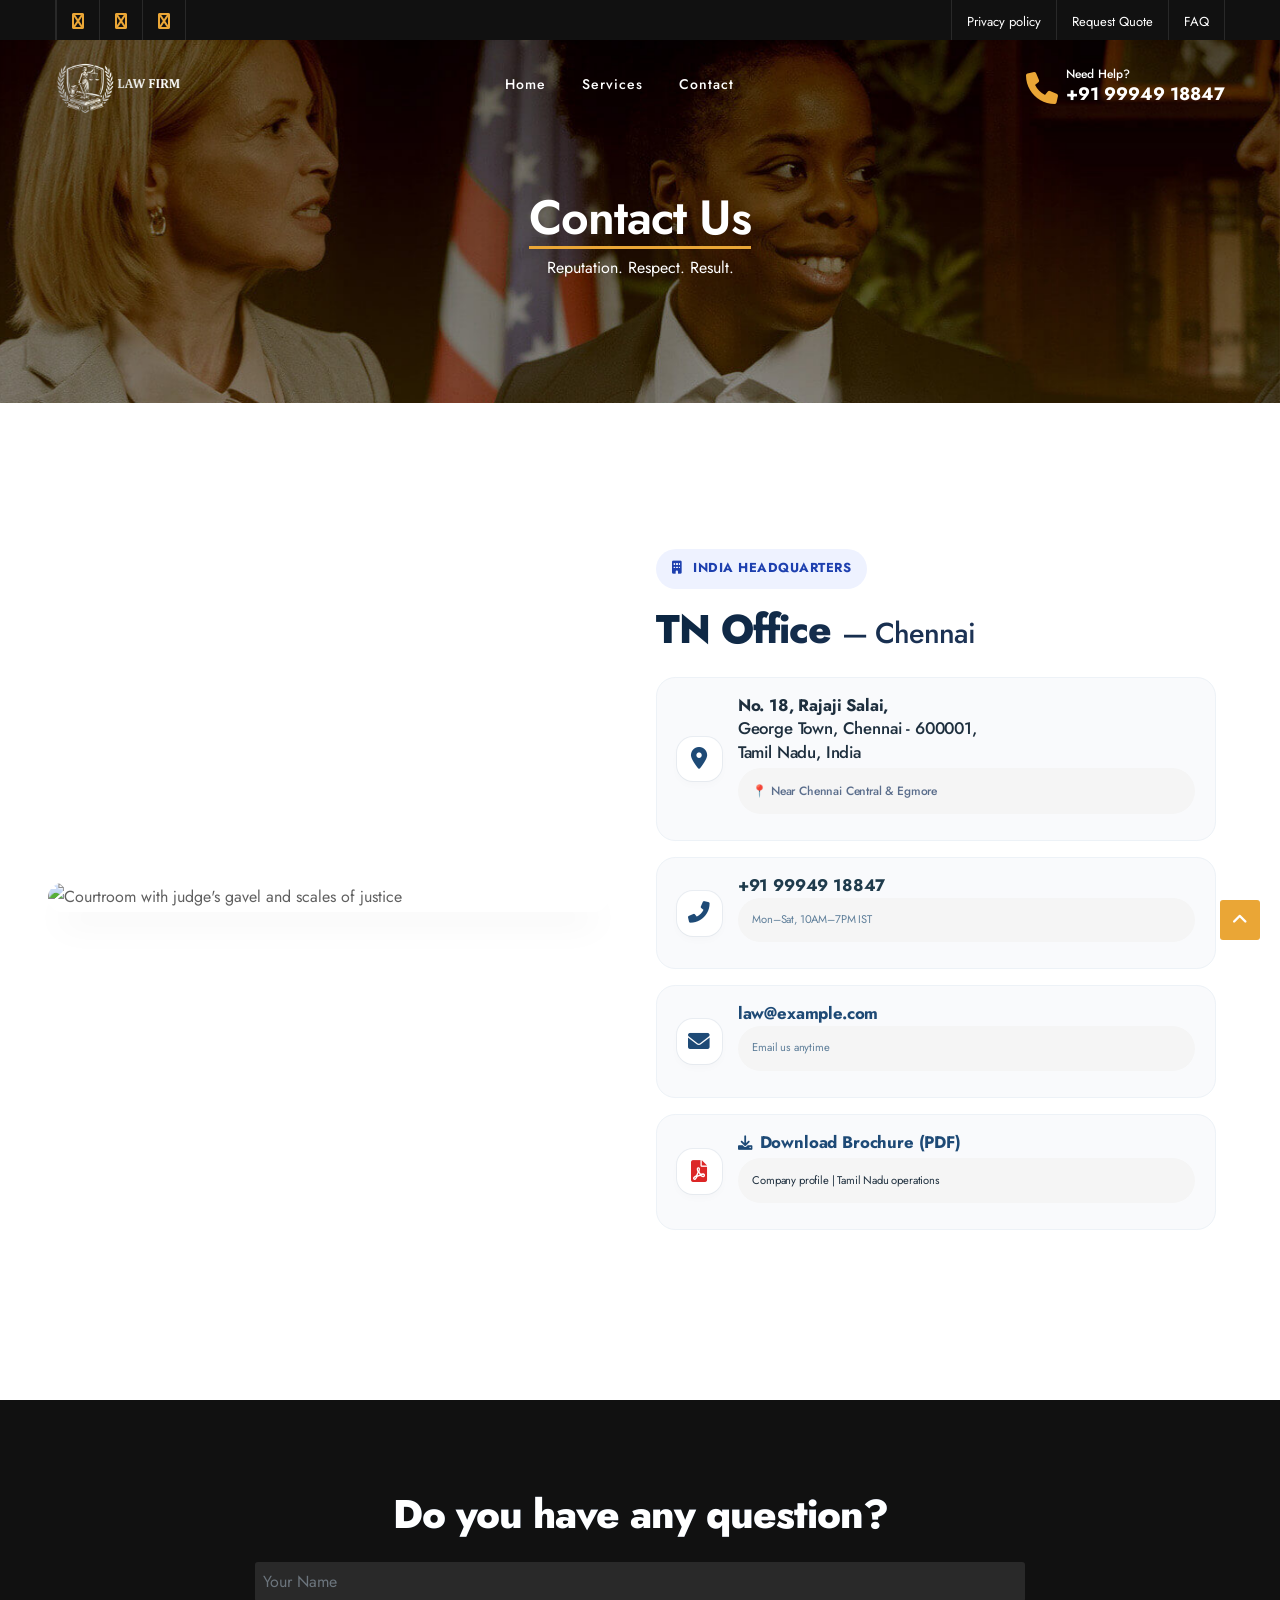
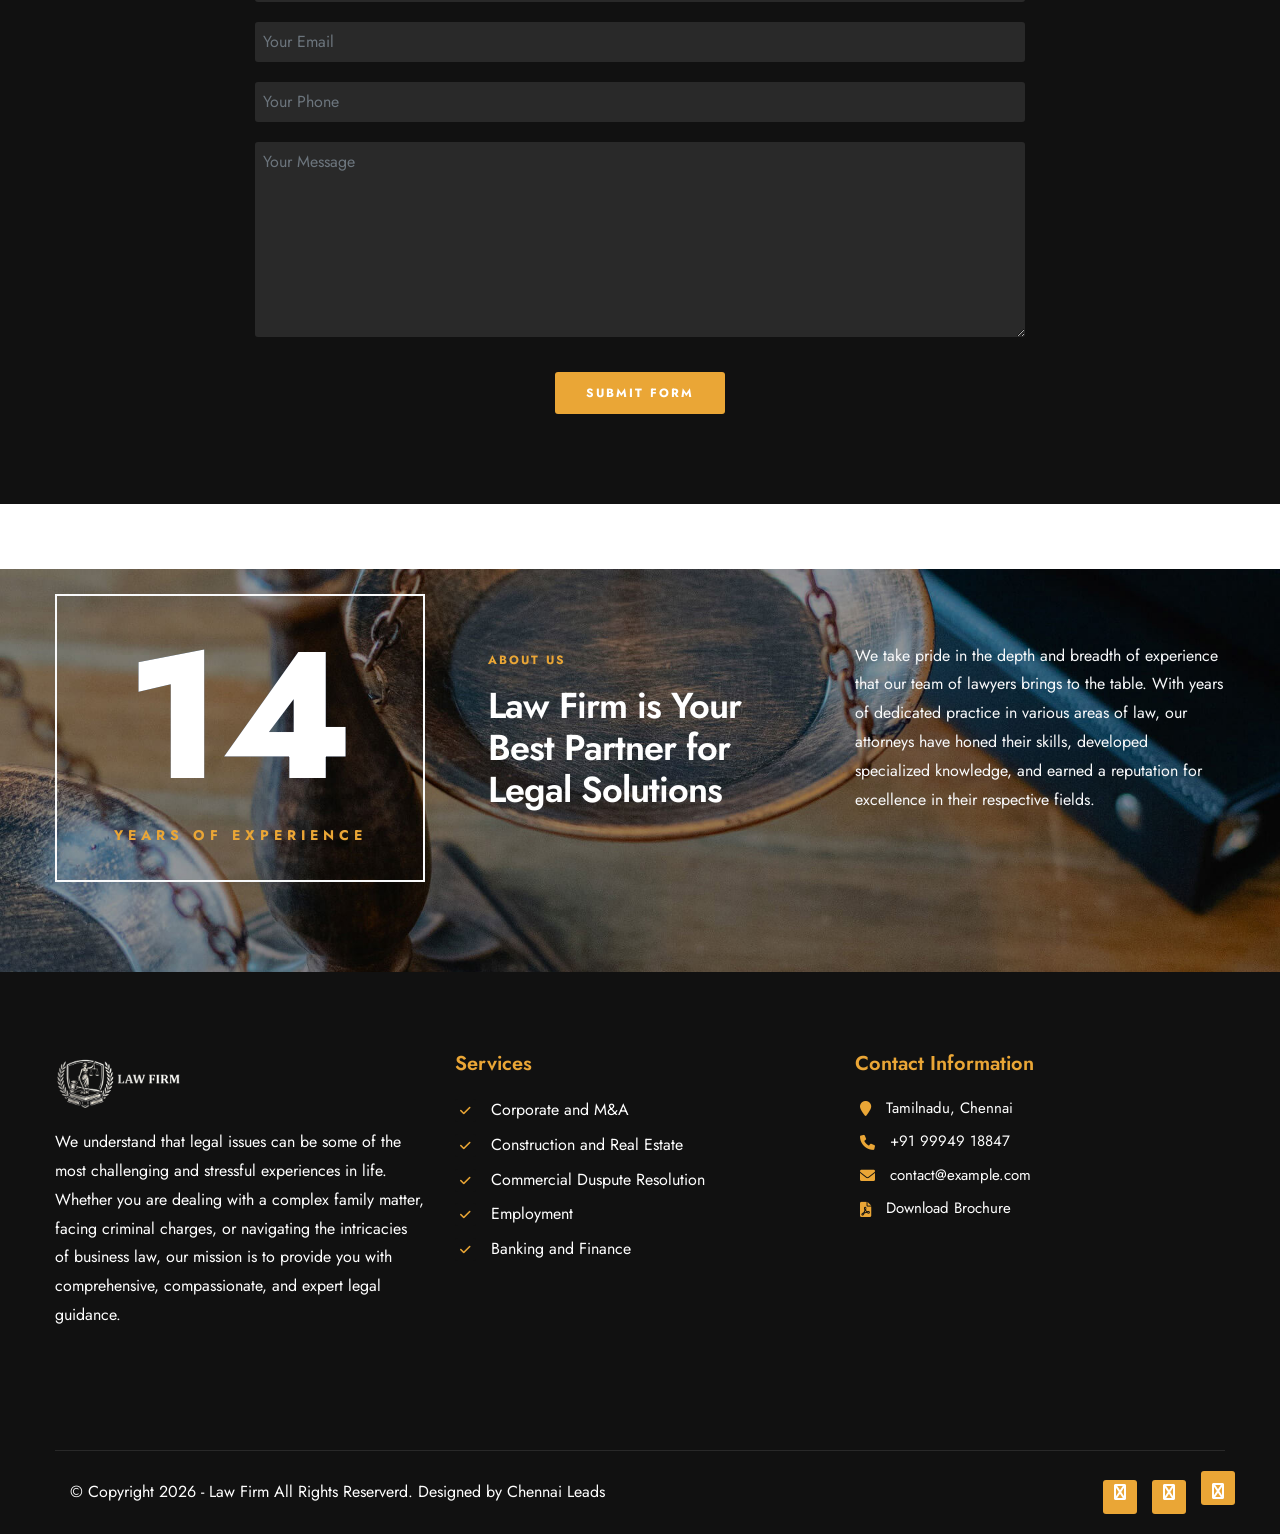
==== contact.html @ f9282f13 "first commit" ====
<!doctype html>
<html lang="en">


<!-- Mirrored from www.madebydesignesia.com/themes/Law Firm/contact.html by HTTrack Website Copier/3.x [XR&CO'2014], Tue, 31 Mar 2026 12:18:28 GMT -->
<head>
    <meta charset="utf-8">
    <title>Law Firm - Lawyer and Attorney Website Template</title>
    <link rel="icon" href="images/icon.png" type="image/gif" sizes="16x16">
    <meta content="width=device-width, initial-scale=1.0" name="viewport" />
    <meta content="Law Firm - Lawyer and Attorney Website Template" name="description">
    <meta content="" name="keywords">
    <meta content="" name="author">
    
    <!-- CSS Files
    ================================================== -->
    <link id="bootstrap" href="css/bootstrap.min.css" rel="stylesheet" type="text/css" />
    <link id="bootstrap-grid" href="css/bootstrap-grid.min.css" rel="stylesheet" type="text/css" />
    <link id="bootstrap-reboot" href="css/bootstrap-reboot.min.css" rel="stylesheet" type="text/css" />
    <link href="css/animate.css" rel="stylesheet" type="text/css">
    <link href="css/owl.carousel.css" rel="stylesheet" type="text/css">
    <link href="css/owl.theme.css" rel="stylesheet" type="text/css">
    <link href="css/owl.transitions.css" rel="stylesheet" type="text/css">
    <link href="css/magnific-popup.css" rel="stylesheet" type="text/css">
    <link href="css/jquery.countdown.css" rel="stylesheet" type="text/css">
    <link href="css/style.css" rel="stylesheet" type="text/css">
    <!-- color scheme -->
    <link id="colors" href="css/colors/scheme-01.css" rel="stylesheet" type="text/css">
    <link href="css/coloring.css" rel="stylesheet" type="text/css">
    <link href="https://fonts.googleapis.com/css2?family=Inter:opsz,wght@14..32,300;14..32,400;14..32,500;14..32,600;14..32,700;14..32,800&display=swap" rel="stylesheet">
    <!-- Font Awesome 6 (Free Icons) -->
    <link rel="stylesheet" href="https://cdnjs.cloudflare.com/ajax/libs/font-awesome/6.0.0-beta3/css/all.min.css">
    <style>   <style>
        .custom-container {
            max-width: 1280px;
            width: 100%;
            margin: 0 auto;
            background: #ffffff;
            border-radius: 2rem;
            box-shadow: 0 25px 45px -12px rgba(0, 0, 0, 0.2), 0 4px 12px rgba(0, 0, 0, 0.05);
            overflow: hidden;
            transition: transform 0.2s ease;
        }

        /* inner row: flex with gap, no Bootstrap dependency */
        .custom-row {
            display: flex;
            flex-wrap: wrap;
            align-items: center;
            gap: 2rem;
        }

        .image-col {
            flex: 1;
            min-width: 260px;
            padding: 1rem 0 1rem 1rem;
        }

        .content-col {
            flex: 1;
            min-width: 280px;
            padding: 2rem 2rem 2rem 1rem;
        }

        /* image styling */
        .office-img {
            width: 100%;
            height: auto;
            border-radius: 1.5rem;
            object-fit: cover;
            display: block;
            box-shadow: 0 20px 35px -12px rgba(0, 0, 0, 0.15);
            transition: transform 0.4s cubic-bezier(0.2, 0.9, 0.4, 1.1), box-shadow 0.3s;
        }

        .office-img:hover {
            transform: scale(1.01);
            box-shadow: 0 25px 40px -14px rgba(0, 0, 0, 0.2);
        }

        /* typography - IMPROVED font sizes and weights */
        .section-badge {
            display: inline-block;
            background: #eef2ff;
            color: #1e40af;
            font-size: 0.8125rem;  /* 13px - slightly larger */
            font-weight: 700;       /* bolder for emphasis */
            letter-spacing: 0.04em;  /* tighter but readable */
            padding: 0.35rem 1rem;
            border-radius: 40px;
            margin-bottom: 1rem;
            text-transform: uppercase;
        }

        h3 {
            font-size: 2.5rem;      /* increased from 2.2rem for stronger presence */
            font-weight: 800;       /* extra bold for main heading */
            letter-spacing: -0.025em;
            background: linear-gradient(135deg, #0a2540, #2c3e66);
            background-clip: text;
            -webkit-background-clip: text;
            color: transparent;
            margin-bottom: 1.5rem;
            line-height: 1.2;
        }

        /* address styling modern - improved typography */
        .address-modern {
            display: flex;
            flex-direction: column;
            gap: 1rem;
            margin-top: 0.5rem;
        }

        .contact-item {
            display: flex;
            align-items: center;
            gap: 1rem;
            background: #f9fafc;
            padding: 1rem 1.25rem;   /* slightly more padding for breathing */
            border-radius: 1.2rem;
            transition: all 0.25s ease;
            border: 1px solid #edf2f7;
        }

        .contact-item:hover {
            background: #ffffff;
            border-color: #cfdfed;
            transform: translateX(4px);
            box-shadow: 0 8px 18px rgba(0, 0, 0, 0.03);
        }

        .icon-wrapper {
            width: 2.8rem;           /* slightly larger for better icon presence */
            height: 2.8rem;
            background: #ffffff;
            border-radius: 1rem;
            display: inline-flex;
            align-items: center;
            justify-content: center;
            box-shadow: 0 4px 8px rgba(0, 0, 0, 0.02), 0 0 0 1px #e9edf2;
            color: #1e4a76;
            font-size: 1.35rem;      /* increased icon size */
            transition: color 0.2s;
        }

        .contact-item:hover .icon-wrapper {
            color: #0f3b5c;
            background: #f0f6ff;
            box-shadow: 0 4px 10px rgba(0, 80, 120, 0.08);
        }

        .contact-text {
            flex: 1;
            font-size: 1.05rem;      /* increased from 1rem for better readability */
            font-weight: 500;
            color: #1e2f3e;
            letter-spacing: -0.01em;
            line-height: 1.4;        /* improved line height for multi-line content */
        }

        /* phone/email main link styling */
        .contact-text a {
            text-decoration: none;
            color: #1e4a76;
            font-weight: 700;         /* bolder for links */
            font-size: 1.05rem;
            display: inline-flex;
            align-items: center;
            gap: 8px;
            transition: color 0.2s;
        }

        .contact-text a i {
            font-size: 0.9rem;
            transition: transform 0.2s;
        }

        .contact-text a:hover {
            color: #0c4e8c;
        }

        .contact-text a:hover i {
            transform: translateX(4px);
        }

        /* subtext styling (hours, response time) */
        .contact-text .sub-text {
            display: block;
            font-size: 0.75rem;       /* smaller but clear */
            font-weight: 400;
            color: #6c7e94;
            margin-top: 0.25rem;
            letter-spacing: normal;
        }

        /* brochure link - enhanced */
        .brochure-link {
            background: #eef2ff;
            border-radius: 40px;
            padding: 0.5rem 1.25rem;
            display: inline-flex;
            align-items: center;
            gap: 0.65rem;
            font-weight: 700;          /* bold for CTA */
            font-size: 0.9rem;
            transition: all 0.2s;
        }

        .brochure-link i {
            font-size: 1rem;
        }

        .brochure-link:hover {
            background: #e0e9ff;
            gap: 0.85rem;
        }

        /* download link text inside contact-item */
        .contact-text .download-wrapper {
            display: flex;
            flex-direction: column;
            gap: 0.2rem;
        }

        /* map marker / special tweak for PDF icon */
        .contact-text .pdf-icon {
            color: #d9534f;
        }

        /* responsive adjustments - with improved font scaling */
        @media (max-width: 780px) {
            body {
                padding: 1.2rem;
            }
            .custom-row {
                flex-direction: column;
                gap: 0.5rem;
            }
            .image-col {
                padding: 1rem 1rem 0 1rem;
            }
            .content-col {
                padding: 0 1.5rem 2rem 1.5rem;
            }
            h3 {
                font-size: 2rem;        /* slightly smaller on mobile but still prominent */
                font-weight: 800;
            }
            .section-badge {
                font-size: 0.7rem;
                padding: 0.25rem 0.85rem;
            }
            .contact-item {
                padding: 0.85rem 1rem;
            }
            .icon-wrapper {
                width: 2.4rem;
                height: 2.4rem;
                font-size: 1.2rem;
            }
            .contact-text {
                font-size: 0.95rem;
            }
            .contact-text a {
                font-size: 0.95rem;
            }
            .brochure-link {
                font-size: 0.85rem;
                padding: 0.45rem 1rem;
            }
        }

        /* additional micro interaction */
        .address-modern p {
            margin: 0;
        }

        hr {
            margin: 0.75rem 0 0.5rem;
            border: none;
            border-top: 1px solid #e2e8f0;
        }

        .extra-note {
            margin-top: 1.5rem;
            font-size: 0.85rem;
            font-weight: 500;
            color: #5f6c7a;
            display: flex;
            align-items: center;
            gap: 0.5rem;
            justify-content: flex-start;
        }
</style>
</style>
</head>

<body>
    <div id="wrapper">
        <div id="topbar" class="text-white bg-color">
            <div class="container">
                <div class="topbar-left sm-hide">
                    <span class="topbar-widget tb-social">
                        <a href="#"><i class="fa fa-facebook"></i></a>
                        <a href="#"><i class="fa fa-twitter"></i></a>
                        <a href="#"><i class="fa fa-instagram"></i></a>
                    </span>
                </div>
                <div class="topbar-right">
                    <div class="topbar-right">
                        <span class="topbar-widget"><a href="#">Privacy policy</a></span>
                        <span class="topbar-widget"><a href="#">Request Quote</a></span>
                        <span class="topbar-widget"><a href="#">FAQ</a></span>
                    </div>
                </div>
                <div class="clearfix"></div>
            </div>
        </div>
        <!-- header begin -->
       <header class ="transparent">
            <div class="container">
                <div class="row">
                    <div class="col-md-12">
                        <div class="de-flex sm-pt10">
                            <div class="de-flex-col">
                                <!-- logo begin -->
                                <div id="logo">
                                    <a href="index.html">
                                        <img alt="" class="logo" src="images/logo-light.png" style="width: 125px;" />
                                        <img alt="" class="logo-2" src="images/logo.png" style="width: 125px;" />
                                    </a>
                                </div>
                                <!-- logo close -->
                            </div>
                            <div class="de-flex-col header-col-mid">
                                <!-- mainmenu begin -->
                                <ul id="mainmenu">
                                    <li><a href="index.html">Home</a>
                                        
                                    </li>
                                   
                                    <li><a href="services.html">Services</a>
                                        
                                    </li>
                                    
                                    <li><a href="contact.html">Contact</a></li>
                                     
                                </ul>
                                <!-- mainmenu close -->
                            </div>
                            <div class="de-flex-col">
                                <div class="h-phone md-hide"><span>Need&nbsp;Help?</span><i class="fa fa-phone"></i> +91 99949 18847</div>
                                <span id="menu-btn"></span>
                            </div>
                        </div>
                    </div>
                </div>
            </div>
        </header>
        <!-- header close -->
        <!-- content begin -->
        <div class="no-bottom no-top" id="content">
            <div id="top"></div>
            <!-- section begin -->
            <section id="subheader" class="jarallax text-white">
                <img src="images/background/subheader2.jpg" class="jarallax-img" alt="">
                <div class="center-y relative text-center">
                    <div class="container">
                        <div class="row">
                            <div class="col-md-12 text-center">
                                <h1>Contact Us</h1>
                                <p>Reputation. Respect. Result.</p>
                            </div>
                            <div class="clearfix"></div>
                        </div>
                    </div>
                </div>
            </section>
            <!-- section close -->
           <section aria-label="section" class="custom-container">
    <div class="custom-container-inner" style="padding: 1.5rem 2rem 2rem 2rem;">
        <div class="custom-row">
            <!-- left column: image - Tamil Nadu / Chennai office visual -->
            <div class="image-col">
                <img 
    src="https://images.pexels.com/photos/6077326/pexels-photo-6077326.jpeg?w=800&auto=compress" 
    alt="Courtroom with judge's gavel and scales of justice" 
    class="office-img"
    onerror="this.onerror=null; this.src='https://placehold.co/800x600/4a2c2c/white?text=Court+of+Law'">       </div>

            <!-- right column: office details - Tamil Nadu, India -->
            <div class="content-col">
                <span class="section-badge"><i class="fas fa-building" style="margin-right: 6px;"></i> India Headquarters</span>
                <h3>TN Office <span style="font-size: 1.8rem; font-weight: 500;">— Chennai</span></h3>
                
                <address class="address-modern" style="font-style: normal;">
                    <!-- Location - Tamil Nadu address -->
                    <div class="contact-item">
                        <div class="icon-wrapper">
                            <i class="fas fa-map-marker-alt"></i>
                        </div>
                        <div class="contact-text">
                            <strong>No. 18, Rajaji Salai,</strong><br>
                            George Town, Chennai - 600001,<br>
                            Tamil Nadu, India
                            <span style="display: block; font-size: 0.75rem; color: #5b6e8c; margin-top: 4px;">📍 Near Chennai Central & Egmore</span>
                        </div>
                    </div>
                    
                    <!-- Phone - India format -->
                    <div class="contact-item">
                        <div class="icon-wrapper">
                            <i class="fas fa-phone-alt"></i>
                        </div>
                        <div class="contact-text">
                            <a href="tel:+919994918847" style="text-decoration: none; color: #1f3b4c;">+91 99949 18847</a>
                            <span style="display: block; font-size: 0.7rem; font-weight: 400; color: #5f7f9a;">Mon–Sat, 10AM–7PM IST</span>
                        </div>
                    </div>
                    
                    <!-- Email -->
                    <div class="contact-item">
                        <div class="icon-wrapper">
                            <i class="fas fa-envelope"></i>
                        </div>
                        <div class="contact-text">
                            <a href="mailto:chennai@example.com">law@example.com</a>
                            <span style="display: block; font-size: 0.7rem; font-weight: 400; color: #5f7f9a;">Email us anytime</span>
                        </div>
                    </div>
                    
                    <!-- Brochure Download (PDF) -->
                    <div class="contact-item">
                        <div class="icon-wrapper">
                            <i class="fas fa-file-pdf" style="color: #dc2626;"></i>
                        </div>
                        <div class="contact-text">
                            <a href="#" class="brochure-link" style="background: transparent; padding: 0; gap: 8px;">
                                <i class="fas fa-download"></i> Download Brochure (PDF)
                            </a>
                            <span style="display: block; font-size: 0.7rem; font-weight: 400; margin-top: 4px;">Company profile | Tamil Nadu operations</span>
                        </div>
                    </div>
                </address>

                <!-- extra UI detail: local cultural touch / direction hint -->
                
            </div>
        </div>
    </div>
</section>

            <section aria-label="section" class="text-light" data-bgcolor="#111111">
                <div class="container">
                    <div class="row">
                        <div class="col-lg-8 offset-lg-2 mb-sm-30 text-center">
                            <h3>Do you have any question?</h3>
                            <form name="contactForm" id="contact_form" class="form-border" method="post" action="https://www.madebydesignesia.com/themes/Law Firm/email.php">
                                <div class="field-set">
                                    <input type="text" name="name" id="name" class="form-control" placeholder="Your Name" />
                                </div>
                                <div class="field-set">
                                    <input type="text" name="email" id="email" class="form-control" placeholder="Your Email" />
                                </div>
                                <div class="field-set">
                                    <input type="text" name="phone" id="phone" class="form-control" placeholder="Your Phone" />
                                </div>
                                <div class="field-set">
                                    <textarea name="message" id="message" class="form-control" placeholder="Your Message"></textarea>
                                </div>
                                <div class="spacer-half"></div>
                                <div id="submit">
                                    <input type="submit" id="send_message" value="Submit Form" class="btn btn-custom" />
                                </div>
                                <div id="mail_success" class="success">Your message has been sent successfully.</div>
                                <div id="mail_fail" class="error">Sorry, error occured this time sending your message.</div>
                            </form>
                        </div>
                        <div class="col-lg-4">
                        </div>
                    </div>
                </div>
            </section>
            <section class="jarallax text-light">
                <img src="images/background/2.jpg" class="jarallax-img" alt="">
                <div class="container">
                    <div class="row align-items-center">
                        <div class="col-lg-4 col-md-12 wow fadeInRight" data-wow-delay=".2s">
                            <div class="de_count ultra-big s2 border-light text-center">
                                <h3 class="timer" data-to="20" data-speed="1000">20</h3>
                                <span class="id-color">Years of Experience</span>
                            </div>
                        </div>
                        <div class="col-lg-4 p-lg-5  mb-sm-30 wow fadeInRight" data-wow-delay=".4s">
                            <span class="p-title">About Us</span><br>
                            <h2>Law Firm is Your Best Partner for Legal Solutions</h2>
                        </div>
                        <div class="col-lg-4 wow fadeInRight" data-wow-delay=".6s">
                            <p>
                                We take pride in the depth and breadth of experience that our team of lawyers brings to the table. With years of dedicated practice in various areas of law, our attorneys have honed their skills, developed specialized knowledge, and earned a reputation for excellence in their respective fields.
                            </p>
                        </div>
                    </div>
                </div>
            </section>
        </div>
        <!-- content close -->
        <a href="#" id="back-to-top"></a>
        <!-- footer begin -->
        <footer>
            <div class="container">
                <div class="row">
                    <div class="col-lg-4">
                        <div class="widget">
                            <a href="index.html"><img alt="" class="img-fluid mb20" src="images/logo-light.png" style="width: 125px;"></a>
                            <p>We understand that legal issues can be some of the most challenging and stressful experiences in life. Whether you are dealing with a complex family matter, facing criminal charges, or navigating the intricacies of business law, our mission is to provide you with comprehensive, compassionate, and expert legal guidance. </p>
                        </div>
                    </div>
                    <div class="col-md-4">
                        <h4 class="id-color mb20">Services</h4>
                        <ul class="ul-style-2">
                            <li>Corporate and M&A</li>
                            <li>Construction and Real Estate</li>
                            <li>Commercial Duspute Resolution</li>
                            <li>Employment</li>
                            <li>Banking and Finance</li>
                        </ul>
                    </div>
                    <div class="col-lg-4">
                        <h4 class="id-color">Contact Information</h4>
                        <address class="s1">
                                <span><i class="id-color fa fa-map-marker fa-lg"></i>Tamilnadu, Chennai</span>
                                <span><i class="id-color fa fa-phone fa-lg"></i>+91 99949 18847</span>
                                <span><i class="id-color fa fa-envelope-o fa-lg"></i><a href="mailto:contact@example.com">contact@example.com</a></span>
                                <span><i class="id-color fa fa-file-pdf-o fa-lg"></i><a href="#">Download Brochure</a></span>
                            </address>
                       
                </div>
            </div>
            <div class="subfooter">
                <div class="container">
                    <div class="row g-4 align-items-center">
                        <div class="col-lg-6">
                            &copy; Copyright 2026 - Law Firm All Rights Reserverd. Designed by Chennai Leads
                        </div>
                        <div class="col-lg-6 text-lg-end">
                            <div class="social-icons">
                                <a href="#"><i class="fa fa-facebook fa-lg"></i></a>
                                <a href="#"><i class="fa fa-twitter fa-lg"></i></a>  
                                <a href="#"><i class="fa fa-instagram"></i></a>                            
                             </div>
                        </div>
                    </div>
                </div>
            </div>
        </footer>
        <!-- footer close -->
        <!-- <div id="preloader">
            <div class="spinner">
                <div class="bounce1"></div>
                <div class="bounce2"></div>
                <div class="bounce3"></div>
            </div>
        </div>
    </div> -->
    <!-- <div id="selector">
        <div id="demo-rtl" class="sc-opt">
            <div class="sc-icon">RTL</div><span class="sc-val">Click to Enable</span>
        </div>
        <div class="sc-opt sc-mt">
            <div class="sc-icon"><i class="fa fa-eyedropper"></i></div>
            <span class="opt tc1" data-color="scheme-01"></span>
            <span class="opt tc2" data-color="scheme-02"></span>
            <span class="opt tc3" data-color="scheme-03"></span>
            <span class="opt tc4" data-color="scheme-04"></span>
            <span class="opt tc5" data-color="scheme-05"></span>
            <span class="opt tc6" data-color="scheme-06"></span>
            <span class="opt tc7" data-color="scheme-07"></span>
        </div>
    </div>
    <div id="purchase-now">
        <a href="https://themeforest.net/cart/add_items?ref=designesia&amp;item_ids=29485331"><span>$</span>25</a>
        <div class="pn-hover">Buy Now</div>
    </div> -->
    <!-- Javascript Files
    ================================================== -->
    <script src="js/jquery.min.js"></script>
    <script src="js/bootstrap.min.js"></script>
    <script src="js/wow.min.js"></script>
    <script src="js/jquery.isotope.min.js"></script>
    <script src="js/easing.js"></script>
    <script src="js/lenis.js"></script>
    <script src="js/owl.carousel.js"></script>
    <script src="js/validation.js"></script>
    <script src="js/jquery.magnific-popup.min.js"></script>
    <script src="js/enquire.min.js"></script>
    <script src="js/jquery.stellar.min.js"></script>
    <script src="js/jquery.plugin.js"></script>
    <script src="js/typed.js"></script>
    <script src="js/jarallax.js"></script>
    <script src="js/jquery.countTo.js"></script>
    <script src="js/jquery.countdown.js"></script>
    <script src="js/designesia.js"></script>
</body>


<!-- Mirrored from www.madebydesignesia.com/themes/Law Firm/contact.html by HTTrack Website Copier/3.x [XR&CO'2014], Tue, 31 Mar 2026 12:18:29 GMT -->
</html>
---- css/style.css ----
/* ================================================== */


/* Law Firm
/* created by designesia

* body
* header
    * subheader
* navigation
* content
* section
* footer
* sidebar
* blog
* products
* contact
* coming soon page
* elements
    * address
    * border
    * box icon
    * breadcrumb
    * button and link
    * columns
    * counter
    * divider
    * dropcap
    * heading
    * icon font
    * list
    * map
    * package
    * page heading
    * pagination
    * pricing
    * preloader
    * progress bar
    * social icons
    * spacer
    * tabs
    * team
    * testimonial
* plugin
* media query
*/

@charset "utf-8";

/* ================================================== */


/* import custom fonts */


/* ================================================== */

@import url(https://fonts.googleapis.com/css?family=Jost:400,200,300,500,600,700,800);
@import url('https://fonts.googleapis.com/css2?family=Libre+Baskerville:ital,wght@0,400;0,700;1,400&amp;display=swap');

/* ================================================== */


/* import fonts icon */


/* ================================================== */

@import url("../fonts/font-awesome/css/font-awesome.css");
@import url("../fonts/icofont/icofont.min.css");

/* ================================================== */


/* CSS variables */


/* ================================================== */

* {
    --title-font: "Jost";
    --title-font-color: #111111;
    --body-font: "Jost", Arial;
    --body-font-size: 16px;
    --header-s2-top: 30px;
    --bg-dark-1: #111111;
    --bg-dark-1-rgb: 17, 17, 17;
    --white: #ffffff;
    --white-rgb: 255, 255, 255;
}

/* ================================================== */


/* body */


/* ================================================== */

html {
    overflow-x: hidden;
    padding: 0;
    margin: 0;
    background: #fff;
}

body {
    font-family: var(--body-font);
    font-size: var(--body-font-size);
    font-weight: 400;
    color: #606060;
    line-height: 1.8em;
    padding: 0;
    display: none;
}

body.boxed {
    margin: 30px;
    overflow: hidden;
    border: solid 1px #eee;
}

body .owl-stage .owl-item {
    display: inline-block;
}

#wrapper {
    overflow: hidden;
}

.de-navbar-left #wrapper {
    overflow: visible;
}

a,
a:hover {
    text-decoration: none;
}

a.a-underline {
    display: inline-block;
    position: relative;
    overflow: hidden;
}

a.a-underline span {
    display: block;
    position: relative;
    left: 0;
    bottom: 0;
    border-bottom: solid 1px #333;
    width: 0;
}

a.a-underline:hover span {
    width: 100%;
}

/* ================================================== */


/*  header  */


/* ================================================== */

header {
    width: 100%;
    position: absolute;
    left: 0;
    z-index: 1001;
    background: rgba(0, 0, 0, .5);
    margin: 0;
    height: 90px;
    /*border-bottom:solid 1px rgba(255,255,255,0);*/
}

header.smaller.has-topbar {
    height: 105px;
}

header.header-s1 {
    /*border-bottom:solid 1px rgba(255,255,255,.2);*/
    top: 0;
}

header .info {
    display: none;
    color: #fff;
    padding: 10px 0 10px 0;
    width: 100%;
    z-index: 100;
    background: #242424;
}

header .info .col {
    display: inline-block;
    font-size: 12px;
}

header .info .col {
    padding-right: 30px;
}

header .info .col:last-child {
    padding-right: 0px;
}

header .info i {
    font-size: 14px;
    margin-right: 15px;
}

header .info .social.col {
    border: none;
}

header .info .social i {
    color: #fff;
    font-size: 14px;
    display: inline-block;
    float: none;
    padding: 0 10px 0 10px;
    margin: 0;
}

header .info strong {
    font-size: 12px;
}

header.header-bg {
    background: rgba(0, 0, 0, 0.5);
}

header.transparent {
    background: none;
}

body:not(.side-layout) header:not(.smaller):not(.header-mobile).header-light.transparent {
    background: rgba(255, 255, 255, 0.0);
}

header.autoshow {
    top: -120px;
    height: 70px !important;
}

header.autoshow.scrollOn,
header.autoshow.scrollOff {
    -o-transition: .5s;
    -ms-transition: .5s;
    -moz-transition: .5s;
    -webkit-transition: .5s;
    transition: .5s;
    outline: none;
}

header.autoshow.scrollOn {
    top: 0;
}

header.autoshow.scrollOff {
    top: -120px;
}

header div#logo {
    font-family: "Oswald", sans-serif;
    color: white;
    -webkit-transition: all 0.3s;
    -moz-transition: all 0.3s;
    -ms-transition: all 0.3s;
    -o-transition: all 0.3s;
    transition: all 0.3s;
}

header .logo-2 {
    display: none;
}

header .logo-scroll {
    display: none;
}

header .logo,
header .logo-2 {
    font-family: "Jost";
    color: #fff;
    font-size: 40px;
    font-weight: 300;
}

header .logo-2 {
    color: #333;
}

header.header-full nav {
    float: left;
}

header nav a {
    -webkit-transition: all 0.3s;
    -moz-transition: all 0.3s;
    -ms-transition: all 0.3s;
    -o-transition: all 0.3s;
    transition: all 0.3s;
}

header nav a:hover {
    color: #555;
}

header.smaller #mainmenu ul ul {
    top: 0px;
}

header.smaller {
    background: rgba(17, 17, 17, 1);
    position: fixed;
    top: 0px;
    padding: 0;
    -webkit-box-shadow: 0 4px 6px 0 rgba(10, 10, 10, 0.05);
    -moz-box-shadow: 0 4px 6px 0 rgba(10, 10, 10, 0.05);
    box-shadow: 0 4px 6px 0 rgba(10, 10, 10, 0.05);
    border: 0;
}

header.smaller .btn-rsvp {
    height: 100px;
    padding-top: 55px;
}

.boxed header.smaller {
    margin-top: 0px;
}

header.smaller div#logo,
header.s2 div#logo {}

header.smaller.scroll-light {
    background: #ffffff;
    /*border-bottom:solid 1px #eeeeee;*/
}

header.header-light .h-phone,
header.smaller.scroll-light .h-phone {
    color: #111111;
}

header:not(.header-light).smaller.scroll-light div#logo .logo {
    display: none;
}

header.smaller.scroll-light div#logo .logo-2 {
    display: inline-block;
}

header.smaller.scroll-light div#logo .logo-scroll {
    display: inline-block;
}

header.smaller.header-light div#logo .logo {
    display: none;
}

header.smaller.scroll-light .social-icons i {
    color: #333;
}

header.smaller.scroll-light #mainmenu a {
    color: #111111;
}

header.smaller.scroll-light #mainmenu li li a:hover {
    color: #ffffff;
}

.logo-smaller div#logo {
    width: 150px;
    height: 30px;
    line-height: 65px;
    font-size: 30px;
}

.logo-smaller div#logo img {
    font-size: 30px;
}

.logo-smaller div#logo .logo-1 {
    display: none;
}

.logo-smaller div#logo .logo-2 {
    display: inline-block;
}

.logo-small {
    margin-bottom: 20px;
}

header.de_header_2 {
    height: 125px;
}

header.de_header_2.smaller {
    height: 70px;
}

header.de_header_2.smaller .info {
    position: absolute;
    opacity: 0;
    z-index: -1;
}

header.header-full {
    padding-left: 40px;
    padding-right: 40px;
}

header .header-row {
    text-align: center;
}

header .header-col {
    position: relative;
    height: 100%;
}

/* left col header */
header .header-col.left {
    float: left;
    padding: 0 30px 0 0;
    /* border-right:solid 1px rgba(255,255,255,.2); */
}

/* middle col header */
header .header-col.mid {
    float: right;
}

header .header-col.mid .social-icons {
    float: right;
    /* border-left:solid 1px rgba(255,255,255,.2); */
    padding: 0 30px 0 30px;
}

.header-col-right {
    text-align: right;
}


.de-navbar-left {
    background: #151618;
}

.de-navbar-left #logo {
    padding: 40px;
    text-align: center;
    width: 100%;
}

.de-navbar-left header {
    position: relative;
    display: block;
    width: 100%;
    height: 100%;
    left: 0;
    background: none;
    padding: 30px;
    padding-right: 20px;
}

.de-navbar-left header #mainmenu {
    float: none;
    margin: 0;
    padding: 0;
}

.de-navbar-left header #mainmenu>li {
    display: block;
    margin: 0;
    float: none;
    text-align: center;
    font-family: "Jost";
    letter-spacing: 5px;
    font-size: 14px;
    padding: 0;
    padding-top: 10px;
    padding-bottom: 10px;
    border-bottom: solid 1px rgba(255, 255, 255, .1);
}

.de_light.de-navbar-left header #mainmenu>li {
    border-bottom: solid 1px rgba(0, 0, 0, .05);
}

.de-navbar-left header #mainmenu>li>a {
    padding: 0;
    opacity: .5;
}

.de_light.de-navbar-left header #mainmenu>li>a {
    color: #222;
}

.de-navbar-left header #mainmenu>li a:hover {
    opacity: 1;
}

.de-navbar-left header #mainmenu>li>a:after {
    content: none;
}

.de-navbar-left header nav {
    float: none;
}

/* subheader */

#subheader {
    text-align: center;
    overflow: hidden;
    padding: 100px 0 100px 0;
}

#subheader h1 {
    display: inline-block;
    margin-top: 50px;
    margin-bottom: 5px;
    border-bottom: solid 3px #ffffff;
}

#subheader.dark {
    background-color: #1A1C26;
}

#subheader.dark h1 {
    color: #fff;
}

.de-navbar-left #subheader {
    padding-bottom: 120px;
}

#subheader .crumb {
    font-size: 14px;
    letter-spacing: 3px;
}

#subheader.text-light .crumb {
    color: #fff;
}

#subheader .small-border-deco {
    display: block;
    margin: 0 auto;
    margin-top: 20px;
    width: 100%;
    height: 1px;
    background: rgba(255, 255, 255, .1);
}

#subheader .small-border-deco span {
    display: block;
    margin: 0 auto;
    height: 2px;
    width: 100px;
}

#subheader.dark h2,
#subheader.dark h4 {
    color: #fff;
}

#subheader.dark h2 {
    font-size: 48px;
}

#subheader.s2 {
    background: #f8f8f8;
    text-align: left;
    padding: 120px 0 60px;
    border: solid 1px #eee;
    border-left: none;
    border-right: none;
}

#subheader.s2 h1,
#subheader.s2 .crumb {
    margin: 0;
    padding: 0;
}

#subheader.s2 .crumb {
    float: right;
    margin-top: 15px;
}

.de-navbar-left.de_light #subheader h1 {
    color: #222;
}

/* ================================================== */


/* navigation */


/* ================================================== */

#mainmenu {
    font-family: "Jost";
    font-size: 14px;
    margin: 0 auto;
    float: none;
}

#mainmenu ul {
    margin: 0px 0px;
    padding: 0px;
    height: 30px;
    border-radius: 3px;
    -moz-border-radius: 3px;
    -webkit-border-radius: 3px;
    background: #ffffff;
    -webkit-box-shadow: 2px 2px 30px 0px rgba(20, 20, 20, 0.1);
    -moz-box-shadow: 2px 2px 30px 0px rgba(20, 20, 20, 0.1);
    box-shadow: 2px 2px 30px 0px rgba(20, 20, 20, 0.1);
}

#mainmenu li {
    margin: 0px 0px;
    padding: 0px 0px;
    float: left;
    display: inline;
    list-style: none;
    position: relative;
}

#mainmenu>li {
    letter-spacing: 1px;
    font-weight: 500;
}

#mainmenu>li.menu-item-has-children>a {
        position: relative;
        padding-right: 15px;
}

#mainmenu>li.menu-item-has-children>a:after {
    content: "\f107";
    font-family: "FontAwesome";
    display: inline-block;
    position: absolute;
    right: 0;
    color: rgba(255, 255, 255, .5);
}

header.header-light #mainmenu>li.menu-item-has-children>a:after {
    color: var(--primary-color)
}

#mainmenu li a b{
    color: #ffffff;
    margin-right: 10px;
    padding: 0 5px;
}

header.smaller.scroll-light #mainmenu>li.menu-item-has-children>a:after {
    color: rgba(0, 0, 0, .6);
}

#mainmenu a {
    position: relative;
    display: inline-block;
    padding: 30px 18px;
    text-decoration: none;
    color: #fff;
    text-align: center;
    outline: none;
}

#mainmenu a span {
    position: relative;
    width: 0%;
    color: #ffffff;
    display: block;
    font-size: 10px;
    text-transform: uppercase;
    line-height: 14px;
    border-bottom: solid 1px #ffffff;
}

#mainmenu li:hover a span {
    width: 100%;
}

#mainmenu li li a span {
    float: right;
    margin-top: 5px;
}

#mainmenu a.active span {
    width: 100%;
    margin-left: 0%;
}

.header-light #mainmenu>li>a {
    color: #222;
    font-weight: 600;
}

#mainmenu li li {
    font-size: 14px;
}

#mainmenu li li:last-child {
    border-bottom: none;
}

#mainmenu li li a {
    padding: 5px 15px;
    border-top: none;
    color: #111111;
    width: 100%;
    border-left: none;
    text-align: left;
    font-weight: normal;
    border-bottom: solid 1px rgba(255, 255, 255, .1);
}

.rtl #mainmenu li li a {
    text-align: right;
}

#mainmenu li li a:hover {
    color: #111;
}

#mainmenu li li a:after {
    content: none;
}

#mainmenu li li li a {
    padding: 2px 15px 2px 15px;
    background: #171A21;
}

#mainmenu li li a:hover,
#mainmenu ul li:hover>a {
    color: #fff;
    background: #1a8b49;
}

#mainmenu li ul {
    width: 210px;
    height: auto;
    position: absolute;
    left: 0px;
    z-index: 10;
    visibility: hidden;
    opacity: 0;
}

#mainmenu li li {
    font-size: 12px;
    display: block;
    float: none;
    text-transform: none;
}

#mainmenu li:hover>ul {
    visibility: visible;
    opacity: 1;
    margin-top: 0px;
}

#mainmenu li ul ul {
    left: 100%;
    top: 0px;
}

#mainmenu li ul ul li a {
    background: #ffffff;
}

#mainmenu li:hover>ul {
    color: #1a8b49;
}

#mainmenu select {
    padding: 10px;
    height: 36px;
    font-size: 14px;
    border: none;
    background: #ff4200;
    color: #eceff3;
}

#mainmenu select option {
    padding: 10px;
}

#mainmenu .btn-type {
    padding: 0;
    margin: 0;
}

#mainmenu .btn-type a {
    background: #eee;
    padding: 0;
    margin: 0;
}

#mainmenu>li ul.mega {
    position: fixed;
    left: 0;
    height: 0%;
    width: 100%;
    visibility: hidden;
    opacity: 0;
    overflow: hidden;
    padding-left: 40px;
    padding-right: 40px;
}

#mainmenu li:hover ul.mega {
    visibility: visible;
    opacity: 1;
}

#mainmenu li ul.mega>li,
#mainmenu li ul.mega>li a {
    width: 100%;
}

#mainmenu li ul.mega li.title {
    padding: 0px 10px 15px 10px;
    text-align: left;
    color: #fff;
    font-weight: bold;
}

#mainmenu li ul.mega>li ul {
    position: static;
    visibility: visible;
    opacity: 1;
    left: 0;
    float: none;
    width: 100%;
}

#mainmenu ul.mega>li ul li {
    margin: 0;
    padding: 0;
}

#mainmenu ul.mega>li ul li:last-child {
    border-bottom: solid 1px #333333;
}

#mainmenu li ul.mega .menu-content {
    background: #171A21;
    padding: 30px;
}

header.header-mobile #mainmenu>li ul.mega {
    visibility: visible;
    opacity: 1;
}

header:not(.header-mobile) #mainmenu>li:hover ul.mega {
    height: auto;
}

/* menu toggle for mobile */

#menu-btn {
    display: none;
    float: right;
    margin-top: -3px;
    width: 32px;
    height: 32px;
    padding: 2px 4px;
    text-align: center;
    cursor: pointer;
    color: #fff;
    margin-left: 20px;
}

#menu-btn:before {
    font-family: FontAwesome;
    content: "\f0c9";
    font-size: 20px;
}

#menu-btn:hover {
    background: #fff;
}

#menu-btn:hover:before {
    color: #222;
}

.rtl #menu-btn {
    float: left;
    margin-left: 0;
}

header.header-mobile.header-light,
header.header-mobile.header-light #menu-btn,
header.header-mobile.header-light #menu-btn:hover {
    background: none;
}

header.header-mobile.header-light #menu-btn {
    color: #222;
}

/* ================================================== */


/* content */


/* ================================================== */

#content {
    width: 100%;
    background: #fff;
    padding: 90px 0 90px 0;
    z-index: 100;
}

.de_light #content {
    background: #ffffff;
}

#content {
    background: #ffffff;
}

/* ================================================== */


/* section */


/* ================================================== */

section {
    padding: 90px 0 90px 0;
    position: relative;
}

section:not(.relative) {}

section.no-bg,
#content.no-bg {
    background: none !important;
}

.bgcolor-variation {
    background: #f6f6f6;
}

.overlay-gradient {
    width: 100%;
    height: 100%;
    z-index: 100;
    top: 0;
    padding: 90px 0 90px 0;
}

.de-navbar-left .container-fluid .container {
    width: 100%;
}

.de-navbar-left section {
    padding: 70px;
}

.de_light section {
    background: #ffffff;
}

.section-fixed {
    position: fixed;
    width: 100%;
    min-height: 100%;
    height: auto;
}

.full-height {
    overflow: hidden;
}

#particles-js {
    width: 100%;
    height: 100%;
    position: absolute;
    z-index: 0;
}

/* ================================================== */


/* footer */


/* ================================================== */

footer {
    background: #111111;
    color: #ffffff;
    padding: 80px 0 0 0;
}

footer.footer-light {
    background: #ffffff;
    border-top: solid 1px #eeeeee;
    color: #595d69;
}

footer.footer-light a {
    color: #595d69;
}

footer.footer-black {
    background: #222222;
}

footer h5,
.de_light footer h5 {
    color: #fff;
    font-size: 16px;
    text-transform: none;
}

footer a {
    color: #ffffff;
    text-decoration: none !important;
}

footer address span a {
    color: #ffffff;
}

footer small {
    color: rgba(255, 255, 255, .5);
}

.de-navbar-left footer {
    padding: 70px 70px 0 70px;
}

.subfooter {
    border-top: solid 1px rgba(255, 255, 255, .1);
    margin-top: 40px;
    padding: 20px 0 20px 0;
}

.de-navbar-left .subfooter {
    background: none;
}

header.side-header {
    border-bottom: none;
    margin: 0;
}

header.side-header .social-icons-2 {
    margin: 0 auto;
    margin-top: 50px;
    float: none;
    text-align: center;
}

header.side-header .social-icons-2 a {
    display: inline-block;
    margin: 0 2px 0 2px;
    background: #555;
    width: 36px;
    height: 36px;
    padding-top: 5px;
    display: inline-block;
    text-align: center;
    border-radius: 20px;
    -moz-border-radius: 20px;
    -webkit-border-radius: 20px;
    opacity: .2;
}

.de_light header.side-header .social-icons-2 a {
    background: #fff;
    color: #333;
}

header.side-header .social-icons-2 a:hover {
    opacity: 1;
}

.de-navbar-left.de_light header,
.de-navbar-left.de_light {
    background: #f8f8f8;
}

header.header-light-transparent {
    background: rgba(255, 255, 255, .5);
}

header.header-solid.header-light #mainmenu>li>a {
    color: #555;
}

header.header-solid.header-light .info {
    background: #eee;
    color: #555;
}

header.header-solid.header-light .info .social i {
    color: #222;
}

header.header-solid {
    background: #fff;
}

header.header-light {
    background: #ffffff;
}

header.smaller.header-dark {
    background: #222222;
    border: none;
}

header.smaller.header-dark #mainmenu a {
    color: #fff;
}

header.s2 {
    background: #ffffff !important;
    border-bottom: solid 1px #eee;
    top: 0;
}

header.s2 #mainmenu>li>a {
    padding-top: 18px;
    padding-bottom: 18px;
}


header.header-s2{
    background: none;
    top: var(--header-s2-top);
    -webkit-box-shadow:none;
    -moz-box-shadow:none;
    box-shadow:none;
}


header.header-s2 .d-menu-wrap{
    background: var(--bg-dark-1);
    padding-left: 30px;
    padding-right: 30px;
    border-radius:3px;
    -moz-border-radius:3px;
    -webkit-border-radius:3px;
}

header.header-light.header-s2 .d-menu-wrap{
    background: white;
}


header.header-s2.smaller .d-menu-wrap{
    -webkit-box-shadow: 0 20px 60px rgb(0 0 0 / 20%);
    -moz-box-shadow: 0 20px 60px rgb(0 0 0 / 20%);
    box-shadow: 0 20px 60px rgb(0 0 0 / 20%);
}

.side-layout header.smaller.header-dark #mainmenu>li {
    border-bottom: solid 1px rgba(255, 255, 255, .1);
}

.side-layout header.smaller.header-dark #mainmenu>li:last-child {
    border-bottom: none;
}

header.header-mobile {
    position: fixed;
    background: #fff;
    top: 0;
    height: 90px;
    overflow: hidden;
}

header.header-mobile.has-topbar {
    height: 100px;
}

header.header-mobile.has-topbar .header-row,
header.header-mobile.has-topbar .header-col {
    margin-top: 10px;
}

header.header-mobile.has-topbar #topbar {
    margin-top: -15px;
    padding: 0;
}

header.header-mobile nav {
    float: none;
}

header.header-mobile .logo {
    display: none;
}

header.header-mobile .btn-rsvp {
    padding-top: 40px;
    height: 90px;
}

header.header-mobile .logo-2 {
    display: inline-block;
}

header.header-mobile.header-light {
    background: #fff;
}

header.header-mobile #mainmenu ul {
    padding: 0;
}

header.header-solid.header-light {
    background: #fff;
}

header.header-light .logo {
    display: none;
}

header.header-light .logo-2 {
    display: inline-block;
}

/* topbar start here */

#topbar {
    pos-top: fixed;
    z-index: 1000;
    width: 100%;
    padding: 0 30px;
    overflow: hidden;
    top: 0;
    background: #111111;
}

#topbar.topbar-dark {
    background: #202020;
}

#topbar a {
    text-decoration: none;
    color: #ffffff;
}

.topbar-left,
.topbar-right {
    display: flex;
}

.topbar-right {
    float: right;
}

.topbar-solid {
    background: #ffffff;
}

.tb-light {
    background: #ffffff;
}

#topbar:not(.topbar-noborder) .topbar-right .topbar-widget {
    border-left: solid 1px rgba(255, 255, 255, .1);
}

#topbar:not(.topbar-noborder) .topbar-right span:last-child {
    border-right: solid 1px rgba(255, 255, 255, .1);
}

#topbar:not(.topbar-noborder) .topbar-light .topbar-right .topbar-widget {
    border-left: solid 1px #eee;
}

#topbar:not(.topbar-noborder) .topbar-light .topbar-right span:last-child {
    border-right: solid 1px #eee;
}

#topbar:not(.topbar-noborder) .tb-light .topbar-right .topbar-widget {
    border-left: solid 1px #eeeeee;
}

#topbar:not(.topbar-noborder) .tb-light .topbar-right span:last-child {
    border-right: solid 1px #eeeeee;
}

#topbar.topbar-light {
    background: #ffffff;
    background: #f2f2f2;
}

#topbar.topbar-light a {
    color: #000000;
}

/* topbar left content */
.topbar-left {
    float: left;
}

#topbar:not(.topbar-noborder) .topbar-left .topbar-widget {
    border-right: solid 1px rgba(255, 255, 255, .1);
}

#topbar:not(.topbar-noborder) .topbar-light .topbar-left .topbar-widget {
    border-right: solid 1px #eee;
}

#topbar:not(.topbar-noborder) .topbar-left span:first-child {
    border-left: solid 1px rgba(255, 255, 255, .1);
}

#topbar:not(.topbar-noborder) .tb-light .topbar-left .topbar-widget {
    border-right: solid 1px #eeeeee;
}

#topbar:not(.topbar-noborder) .tb-light .topbar-left span:first-child {
    border-left: solid 1px #eeeeee;
}

.h-phone {
    position: relative;
    font-weight: bold;
    color: #ffffff;
    font-family: 'Jost';
    padding-left: 40px;
    font-size: 18px;
    padding-top: 20px;
}

.h-phone span {
    display: inline-block;
    position: absolute;
    left: 40px;
    top: 0;
    font-size: 12px;
    font-weight: 500;
}

.h-phone i {
    display: inline-block;
    position: absolute;
    font-size: 32px;
    left: 0;
    top: 12px
}

.rtl .h-phone{
    padding-left: 0;
    padding-right: 40px;
}

.rtl .h-phone span{
    left: auto;
    right:40px;
}

.rtl .h-phone i{
    left: auto;
    right: 0;
}

/* topbar widget */
.topbar-widget {
    font-size: 13px;
    display: flex;
    padding: 8px 15px;
    font-weight: 400;
    height: 40px;
}

.topbar-widget i {
    font-size: 16px;
    margin-top: 8px;
    margin-right: 10px;
}

.h-sub .topbar-widget {
    padding: 12px;
}

.topbar-widget:before {
    float: left;
    position: relative;
    font-family: "FontAwesome";
    font-size: 16px;
    margin-right: 10px;
}

.topbar-widget.tb-phone:before {
    content: "\f095";
}

.topbar-widget.tb-email:before {
    content: "\f003";
}

.topbar-widget.tb-opening-hours:before {
    content: "\f017";
}

.topbar-widget.tb-social {
    padding: 0;
}

.topbar-widget.tb-social a {
    font-size: 14px;
    display: flex;
    padding: 5px;
    padding-left: 15px;
    display: inline-block;
    text-align: center;
}

#topbar:not(.topbar-noborder) .topbar-light .topbar-widget.tb-social a,
#topbar:not(.topbar-noborder) .topbar-light .topbar-widget.tb-social a:first-child {
    border-left: solid 1px #eeeeee;
}

#topbar:not(.topbar-noborder) .topbar-widget.tb-social a {
    border-left: solid 1px rgba(255, 255, 255, .1);
}

.tb-light .topbar-widget.tb-social a {
    border-left: solid 1px #eeeeee;
}

.topbar-widget.tb-social a:first-child {
    border: none;
}

/* topbar end here */

#de-sidebar {
    padding: 0px;
}

/* ================================================== */


/* blog */


/* ================================================== */

.blog-list {
    margin: 0;
    padding: 0;
}

/* blog list */

.blog-list>div {
    list-style: none;
    line-height: 1.7em;
    margin-top: 0px;
    border-bottom: solid 1px rgba(255, 255, 255, .1);
    margin-bottom: 20px;
}

.blog-list img {
    margin-bottom: 20px;
}

.de_light .blog-list li {
    border-bottom: solid 1px #ddd;
}

.blog-list h4 {
    margin-top: 20px;
}

.blog-list h4 a {
    color: #fff;
}

.de_light .blog-list h4 a {
    color: #222222;
}

.de_light .text-light .blog-list h4 a {
    color: #fff;
}

.blog-list .btn-more {
    padding: 3px 25px 3px 25px;
    color: #111;
    text-transform: uppercase;
    text-decoration: none;
    font-weight: 700;
    float: right;
}

.blog-list .btn-more:hover {
    background: #fff;
}

.de_light .blog-list .btn-more:hover {
    background: #222;
    color: #fff;
}

.bloglist .post-text {
    background: #f5f5f5;
}

.blog-list .blog-slider {
    margin-bottom: -60px;
}

.blog-list .date-box {
    position: absolute;
    text-align: center;
    text-shadow: none;
}

.blog-list .date-box .day,
.blog-list .date-box .month {
    display: block;
    color: #fff;
    text-align: center;
    width: 40px;
    z-index: 100;
}

.de_light .blog-list .date-box .month {
    color: #222222;
}

.blog-list .date-box {
    text-align: center;
    background: #f6f6f6;
    padding: 10px;
}

.blog-list .date-box .month {
    font-size: 14px;
}

.blog-list .date-box .day {
    font-family: "Jost";
    color: #222222;
    font-weight: bold;
    font-size: 28px;
}

.blog-list .date-box .month {
    font-family: "Jost";
    color: #fff;
    font-size: 13px;
    letter-spacing: 3px;
}

.de_light .blog-list .date-box .month {
    border-bottom-color: #ddd;
}

.de_light .text-light .blog-list .date-box .month {
    color: #fff;
}

.blog-snippet li {
    border-bottom: none;
    margin-bottom: 0;
}

#blog-carousel .item.item {
    width: 100%;
}

/* blog comment */

#blog-comment {
    margin-top: 40px;
}

#blog-comment h5 {
    margin-bottom: 10px;
}

#blog-comment ul,
#blog-comment li {
    list-style: none;
    margin-left: -40px;
    padding-left: 0;
}

#blog-comment li {
    min-height: 70px;
    margin-bottom: 20px;
    padding-bottom: 20px;
    border-bottom: solid 1px #eee;
}

#blog-comment li .avatar {
    position: absolute;
    margin-top: 5px;
}

#blog-comment li .avatar img {
    width: 70px;
    height: auto;
}

#blog-comment .comment {
    margin-left: 85px;
}

#blog-comment li {
    min-height: 70px;
    font-size: 14px;
    line-height: 1.6em;
}

#blog-comment li li {
    margin-left: 55px;
    padding-bottom: 0px;
    margin-top: 20px;
    padding-top: 10px;
    border-top: solid 1px #eee;
    border-bottom: none;
}

#blog-comment li li .avatar {
    position: absolute;
}

#blog-comment li li .comment {}

.comment-info {
    margin-left: 85px;
    margin-bottom: 5px;
}

.comment-info span {}

.comment-info .c_name {
    display: block;
    font-weight: 700;
    color: #555555;
}

.comment-info .c_reply {
    padding-left: 20px;
    margin-left: 20px;
    border-left: solid 1px #ddd;
    font-size: 12px;
}

.comment-info .c_date {
    font-size: 12px;
}

.blog-list h4 {
    color: #333;
}

.blog-list .post-wrapper {}

.blog-read h4 {
    color: #333;
    letter-spacing: normal;
    font-size: 24px;
    text-transform: none;
}

.blog-carousel ul,
.blog-carousel li {
    margin: 0;
    list-style: none;
}

.blog-carousel h4 {
    margin-bottom: 0px;
}

.blog-carousel p {
    margin-bottom: 10px;
}

.blog-carousel .post-date {
    text-transform: uppercase;
    letter-spacing: 3px;
    font-size: 11px;
    color: #888;
}

.post-content {
    border-radius: 3px;
    -moz-border-radius: 3px;
    -webkit-border-radius: 3px;
    overflow: hidden;
    /*-webkit-box-shadow: 5px 5px 40px 0px rgba(0,0,0,.1);
    -moz-box-shadow: 5px 5px 40px 0px rgba(0,0,0,.1);
    box-shadow: 5px 5px 40px 0px rgba(0,0,0,.1);*/
}

.post-content p {
    margin-bottom: 10px;
}

.post-content .date-box {
    width: 54px;
    position: absolute;
    text-align: center;
    color: #fff;
    z-index: 1;
    margin: 20px;
    border-radius: 3px;
    -moz-border-radius: 3px;
    -webkit-border-radius: 3px;
    -webkit-box-shadow: 5px 5px 40px 0px rgba(0, 0, 0, .1);
    -moz-box-shadow: 5px 5px 40px 0px rgba(0, 0, 0, .1);
    box-shadow: 5px 5px 40px 0px rgba(0, 0, 0, .1);
}

.post-content .date-box .m {
    font-size: 32px;
    padding: 8px;
    font-weight: bold;
}

.post-content .date-box .d {
    font-size: 12px;
    background: rgba(0, 0, 0, 0.1);
    letter-spacing: 2px;
}

.post-text {
    padding: 30px 40px;
}

.post-text h4 {
    margin-top: 10px;
    margin-bottom: 10px;
}

.post-text h4 a {
    color: #1A1C26;
    text-decoration: none;
    font-size: 22px;
}

.post-text .tags {
    font-size: 10px;
    text-transform: uppercase;
}

.p-tagline,
.p-title {
    display: inline-block;
    font-size: 10px;
    font-weight: bold;
    letter-spacing: 2px;
    line-height: 10px;
    text-transform: uppercase;
    margin-bottom: 5px;
}

.p-title {
    font-size: 12px;
    margin-bottom: 20px;
}

.post-text .p-author {
    text-transform: uppercase;
    letter-spacing: 2px;
    font-size: 10px;
    font-weight: 500;
}

.post-info {
    border-top: solid 1px #eeeeee;
    padding-top: 15px;
}

.blog-read img {
    margin-bottom: 20px;
}

.blog-read .post-text {
    padding: 0;
}

.post-date,
.post-comment,
.post-like,
.post-by,
.post-author {
    margin-right: 20px;
    font-size: 13px;
    color: #999;
    font-family: "Jost";
}

.post-author {
    color: #777;
}

.post-date:before,
.post-comment:before,
.post-like:before,
.post-by:before {
    font-family: FontAwesome;
    padding-right: 10px;
    font-size: 11px;
}

/*.post-date:before{
    content: "\f133";
}*/
.post-comment:before {
    content: "\f0e5";
}

.post-like:before {
    content: "\f08a";
}

.post-author:before {
    content: "By: ";
}

/* blog comment form */

#commentform label {
    display: block;
}

#commentform input {
    width: 290px;
}

#commentform input:focus {
    border: solid 1px #999;
    background: #fff;
}

#commentform textarea {
    width: 97%;
    padding: 5px;
    height: 150px;
    color: #333;
}

#commentform textarea:focus {
    border: solid 1px #999;
    background: #fff;
}

#commentform input.btn {
    width: auto;
}

.post-meta {
    margin: 0px 0 10px 0px;
    border: solid 1px #eee;
    border-left: none;
    border-right: none;
    border-left: none;
    font-size: 11px;
    display: table;
    width: 100%;
    table-layout: fixed;
}

.post-meta a {
    color: #888;
}

.post-meta span {
    display: table-cell;
    padding: 10px 0 10px 0;
    text-align: center;
}

.post-meta span i {
    float: none;
}

.post-image img {
    width: 100%;
    margin-bottom: 0px;
}

.blog-slide {
    padding: 0;
    margin: 0;
}

.blog-item {
    margin-bottom: 60px;
}

.blog-item img.preview {
    width: 100%;
    margin-bottom: 30px;
}

.post-image {
    position: relative;
}

.post-image .post-info {
    position: absolute;
    bottom: 0;
    padding: 0;
    border: none;
    width: 100%;
}

.post-image .post-info .inner {
    margin: 0 30px 0 30px;
    padding: 3px 20px;
    border-radius: 0px 10px 0 0;
}

.post-image .post-date,
.post-image .post-author {
    color: #ffffff;
}

/* ================================================== */


/* products */


/* ================================================== */

.products {
    padding: 0;
    list-style: none;
    text-align: center;
}

.products li {
    margin-bottom: 40px;
}

.product .price {
    margin-bottom: 10px;
    font-size: 20px;
    color: #222;
}

.de_light .product h4 {
    font-size: 16px;
    margin: 0;
    margin-top: 20px;
}

.product img {
    padding: 2px;
    background: #333;
    border: solid 1px #fff;
}

.de_light .product img {
    padding: 0;
    border: solid 1px #eee;
}

.ratings {
    color: #F86E4E;
}

.product .ratings {
    margin: 5px 0 5px 0;
}

/* ================================================== */


/* contact form */


/* ================================================== */

.error {
    clear: both;
    display: none;
    color: #e7505a;
    padding-top: 20px;
}

.success {
    clear: both;
    display: none;
    color: #96c346;
    padding-top: 20px;
}

.error img {
    vertical-align: top;
}

.full {
    width: 98%;
}

#contact_form textarea {
    height: 195px;
}

#contact_form.s2 textarea {
    height: 180px;
}

input[type="checkbox"] {
    -webkit-appearance: none;
    -moz-appearance: none;
    appearance: none;
    border: none;
    outline: none;
}

.form-underline input[type=text],
.form-underline textarea,
.form-underline input[type=email],
.form-underline select {
    padding: 10px 0 10px 0;
    margin-bottom: 20px;
    border: none;
    border-bottom: solid 2px #bbbbbb;
    background: none;
    border-radius: 0;
    height: auto;
    box-shadow: none;
    -moz-box-shadow: none;
    -webkit-box-shadow: none;
}

.form-underline select {
    -webkit-appearance: none;
    -webkit-border-radius: 3px;
    -moz-appearance: none;
    appearance: none;
    background: url('../images/ui/arrow-down-form.html') no-repeat 98% 60%;
}

.form-underline select:focus {
    background: url('../images/ui/arrow-down-form-hover.html') no-repeat 98% 60%;
}

.form-underline input[type=text],
.form-underline textarea,
.form-underline input[type=email],
.form-underline select {
    color: #333;
    border-bottom: solid 1px #bbb;
}

.form-default input[type=text],
.form-default textarea,
.form-default input[type=email],
.form-default select {
    padding: 10px;
    margin-bottom: 20px;
    background: rgba(255, 255, 255, .5);
    border-radius: 3px;
    -moz-border-radius: 3px;
    -webkit-border-radius: 3px;
    height: auto;
    box-shadow: none;
    -moz-box-shadow: none;
    -webkit-box-shadow: none;
    font-weight: 400;
    font-size: 18px;
}

#contact_form.form-default textarea {
    padding: 10px;
    height: 170px;
    border-radius: 3px;
    -moz-border-radius: 3px;
    -webkit-border-radius: 3px;
}

#form_subscribe input[type=text] {
    padding: 9px 12px 9px 12px;
    height: 38px;
    width: 80%;
    float: left;
    display: table-cell;
    border-radius: 0px 0 0 2px;
    -moz-border-radius: 0px 0 0 2px;
    -webkit-border-radius: 0px 0 0 2px;
    border: solid 1px #333333;
    border-right: none;
    color: #ffffff;
    background: rgba(255, 255, 255, .1);
    -webkit-box-shadow: 2px 2px 20px 0px rgba(20, 20, 20, 0.05);
    -moz-box-shadow: 2px 2px 20px 0px rgba(20, 20, 20, 0.05);
    box-shadow: 2px 2px 20px 0px rgba(20, 20, 20, 0.05);
}

#form_subscribe input[type=text]:focus {
    background: #ffffff;
    color: #111111;
}

#form_subscribe #btn-submit i {
    text-align: center;
    font-size: 28px;
    float: left;
    width: 20%;
    background: #171A21;
    color: #ffffff;
    display: table-cell;
    padding: 5px 0 5px 0;
    border-radius: 0 0 0 0;
    -moz-border-radius: 0 0 0 0;
    -webkit-border-radius: 0 0 0 0;
}

.form-default input[type=text]:focus,
.form-default textarea:focus,
.form-default input[type=email]:focus,
.form-default select:focus {
    background: #f6f6f6;
}

.error_input {
    border-bottom: solid 1px #ff0000 !important;
}


/* ================================================== */


/* coming soon page */


/* ================================================== */

.coming-soon .logo {
    margin: 0;
    padding: 0;
}

.coming-soon h2 {
    margin-top: 0;
    color: rgba(255, 255, 255, .8);
    font-weight: 400;
}

.coming-soon .social-icons i {
    font-size: 20px;
    margin-left: 10px;
    margin-right: 10px;
}

.coming-soon .social-icons i:hover {
    background: none;
    color: rgba(255, 255, 255, .2);
}

.arrow-up,
.arrow-down {
    width: 0;
    height: 0;
    border-left: 40px solid transparent;
    border-right: 40px solid transparent;
    border-bottom: 40px solid #fff;
    position: fixed;
    margin-left: auto;
    margin-right: auto;
    left: 0;
    right: 0;
    bottom: 0;
    cursor: pointer;
    z-index: 101;
}

.arrow-down {
    border-top: 40px solid #fff;
    border-bottom: none;
    position: fixed;
    z-index: 102;
    top: -40px;
}

.arrow-up:before {
    font-family: "FontAwesome";
    font-size: 20px;
    content: "\f067";
    color: #222;
    position: relative;
    top: 12px;
    margin: 0 0 0 -8px;
}

.arrow-down:before {
    font-family: "FontAwesome";
    font-size: 20px;
    content: "\f068";
    color: #222;
    position: relative;
    top: -35px;
    margin: 0 0 0 -8px;
}

/* ================================================== */


/* elements */


/* ================================================== */


/* address */


/* ------------------------------ */
address {
    margin-top: 20px;
}

address span {
    display: block;
    margin-bottom: 10px;
    font-size: 18px;
    padding: 14.5px;
    background: #f5f5f5;
    border-radius: 300px;
}

address span i {
    margin-top: 5px;
    margin-left: 5px;
    margin-right: 15px;
}

address span a {
    color: #707070;
}

.text-light address span a {
    color: #ffffff;
}

.text-white address span a,
.text-white address span a:hover {
    color: #fff;
}


address.s1 span {
    background: none;
    margin: 0;
    padding: 0;
    font-size: 15px;
    line-height: 1.7em;
    margin-bottom: 8px;
}

address.s1 span i {
    font-size: 15px;
}

address span strong {
    display: inline-block;
}

.de_light #sidebar .widget address span {
    border-bottom: solid 1px #ddd;
}

.de_light #sidebar .widget address a {
    color: #333;
}

/* border */


/* ------------------------------ */

.small-border {
    width: 100px;
    height: 3px;
    border-top: solid 2px #333333;
    border-left: none;
    border-right: none;
    display: block;
    margin: 0 auto;
    margin-bottom: 30px;
}

.small-border.sm-left {
    margin-left: 0;
}

.rtl .small-border.sm-left {
    margin-right: 0;
}

.tiny-border {
    height: 1px;
    background: #333;
    width: 40px;
    margin: 20px 0 20px 0;
    display: block;
}

.tiny-border.center {
    margin-left: auto;
    margin-right: auto;
}

/* breadcrumb */


/* ------------------------------ */

.crumb {
    color: #777;
    margin: 0;
    padding: 0;
}

.de-navbar-left.de_light #subheader .crumb {
    color: #333;
}

.crumb li {
    display: inline;
    text-decoration: none;
    letter-spacing: 0;
}

.crumb li:after {
    font-family: "FontAwesome";
    content: "\f054";
    font-size: 10px;
    margin: 0 10px 0 10px;
    opacity: .5;
}

.crumb li:last-child:after {
    display: none;
}

.crumb a {
    text-decoration: none;
}

.crumb li .active {
    font-weight: bold;
}

.de_light .crumb a:hover {
    color: #fff;
}

/* box icon */

.icon_box .icon_wrapper {
    margin-bottom: 20px;
}

.icon_box .icon_wrapper i {
    font-size: 60px;
}

.icon_box.icon_left .icon_wrapper {
    position: absolute;
    width: 80px;
}

.icon_box.icon_left .desc_wrapper {
    margin-left: 80px;
}

.icon_box.icon_right .icon_wrapper {
    position: absolute;
    right: 0;
    width: 80px;
}

.icon_box.icon_right .desc_wrapper {
    margin-right: 80px;
    text-align: right;
}

.icon-big {
    border-radius: 100%;
    text-align: center;
    font-size: 56px;
    display: inline-block;
    padding: 16px 0;
    width: 96px;
    height: 96px;
    -webkit-box-shadow: 5px 5px 30px 0px rgba(var(--primary-color-rgb), .3);
    -moz-box-shadow: 5px 5px 30px 0px rgba(var(--primary-color-rgb), .3);
    box-shadow: 5px 5px 30px 0px rgba(var(--primary-color-rgb), .3);
}

.icon-box {
    display: inline-block;
    text-align: center;
    width: 28.5%;
    height: 100px;
    border: solid 1px #dddddd;
    padding: 20px 0 20px 0;
    margin: 2%;
}

.icon-box i {
    display: block;
    font-size: 40px;
}

.icon-box span {
    display: block;
}

.icon-box:hover {
    color: #ffffff;
    -webkit-box-shadow: 5px 5px 30px 0px rgba(var(--primary-color-rgb), .3);
    -moz-box-shadow: 5px 5px 30px 0px rgba(var(--primary-color-rgb), .3);
    box-shadow: 5px 5px 30px 0px rgba(var(--primary-color-rgb), .3);
}

/* button and link */


/* ------------------------------ */

a {
    text-decoration: none;
}

.text-light a {
    color: #ffffff;
}

.de_light a {
    color: #888;
}

.de_light a:hover {
    color: #555;
}

.text-right{
    text-align: right;
}

.rtl .text-right{
    text-align: left !important;
}

.btn-line,
a.btn-line {
    border: solid 1px #222;
    color: #fff;
    font-weight: 500;
    font-size: 12px;
    border-radius: 0;
    -moz-border-radius: 0;
    -webkit-border-radius: 0;
    padding: 3px;
    padding-left: 30px;
    padding-right: 30px;
    text-transform: uppercase;
    display: inline-block;
    text-align: center;
    letter-spacing: 2px;
    text-decoration: none;
}

.btn-line,
a.btn-line {
    border: solid 1px rgba(255, 255, 255, .2);
    color: #fff;
}

.de_light .btn-line,
.de_light a.btn-line {
    border: solid 1px rgba(var(--primary-color-rgb), .2);
    color: #333;
}

.text-light .btn-line,
.text-light a.btn-line {
    border: solid 1px rgba(255, 255, 255, .2);
    color: #fff;
}

.btn-line:hover,
a.btn-line:hover {
    background: #fff;
    color: #111;
    border-color: #fff;
}

.btn-line:after,
a.btn-line:after {
    color: #fff;
}

.btn-line:hover:after,
a.btn-line:hover:after,
a.btn-line.hover:after {
    color: #fff;
}

.btn-line:hover:after,
a.btn-line:hover:after,
a.btn-line.hover:after {
    color: #111;
}

a.btn-text {
    text-decoration: none;
    display: inline-block;
    color: #111;
    font-weight: 600;
    padding: 0;
}

a.btn-text:after {
    font-family: FontAwesome;
    content: "\f054";
    padding-left: 10px;
}

a.btn-text {
    color: #fff;
}

a.btn-big {
    font-size: 14px;
    color: #eceff3;
    letter-spacing: 1px;
    line-height: normal;
    font-weight: bold;
    text-transform: uppercase;
    border: solid 1px #fff;
    padding: 10px 30px 10px 30px;
}

a.btn-big:after {
    font-family: FontAwesome;
    content: "\f054";
    margin-left: 20px;
}

a.btn,
.btn {
    position: relative;
    z-index: 1;
    overflow: hidden;
}

a.btn:before {
    content: "";
    background: rgba(0, 0, 0, 0);
    width: 0;
    height: 100%;
    position: absolute;
    z-index: -1;
}

a.btn-fx:after {
    font-family: FontAwesome;
    content: "\f178";
    margin-left: 15px;
    position: absolute;
    right: -20px;
    margin-top: 0px;
}

a.btn-fx {
    font-size: 14px;
    color: #eceff3;
    letter-spacing: 1px;
    line-height: normal;
    font-weight: bold;
    text-transform: uppercase;
    border: solid 1px #fff;
    padding: 10px 30px 10px 30px;
}

a.btn-fx:hover {
    padding-left: 20px;
    padding-right: 40px;
}

a.btn-fx:before {
    width: 0;
    height: 100%;
    left: 0;
    top: 0;
    position: absolute;
}

a.btn-fx:hover:after {
    right: 15px;
}

a.btn-fx:hover:before {
    width: 100%;
    background: rgba(0, 0, 0, 1);
}

a.btn-fx.light:hover:before {
    width: 100%;
    background: rgba(255, 255, 255, 1);
}

.btn-line,
a.btn-line {
    color: #eceff3;
}

.btn-line:after,
a.btn-line:after {
    font-family: FontAwesome;
    content: "\f054";
    margin-left: 10px;
}

a.btn-line-white,
.de_light a.btn-line-white {
    background: none;
    border: solid 2px #fff;
    color: #fff;
    border-radius: 0;
    -moz-border-radius: 0;
    -webkit-border-radius: 0;
}

a.btn-line-black,
.de_light a.btn-line-black {
    background: none;
    border: solid 2px #111;
    color: #111;
    border-radius: 0;
    -moz-border-radius: 0;
    -webkit-border-radius: 0;
}

a.btn-line-black:hover {
    color: #fff;
}

.de_light a.btn-line-black:hover {
    color: #fff;
}

a.btn-line-white:hover {
    color: #000;
}

a.btn-line-white:hover:before {
    background: #fff;
}

.btn-fullwidth {
    width: 100%;
}

a.btn-slider {
    font-size: 14px;
    font-weight: bold;
    color: #fff;
    line-height: normal;
    text-decoration: none;
    text-transform: uppercase;
    border: solid 2px #fff;
    padding: 10px 30px 10px 30px;
    border-radius: 60px;
}

a.btn-slider:hover {
    color: #222;
    background: #fff;
    border-color: #000;
    border: solid 2px #fff;
}

a.btn-custom:hover,
.btn-custom:hover {
    color: #fff;
    -webkit-box-shadow: 2px 2px 20px 0px rgba(20, 20, 20, 0.15);
    -moz-box-shadow: 2px 2px 20px 0px rgba(20, 20, 20, 0.15);
    box-shadow: 2px 2px 20px 0px rgba(20, 20, 20, 0.15);
}

a.btn-slider:hover:after {
    color: #222;
}

a.btn-id,
a.btn-id:hover {
    border: none;
}

a.btn-light.btn-id {
    color: #222;
}

a.btn-dark.btn-id {
    color: #fff;
}

.btn-custom.btn-small {
    padding: 5px 20px 5px 20px;
    font-weight: bold;
    text-transform: uppercase;
}

.btn-fx.btn-custom {
    text-transform: normal;
}

a.btn-bg-dark {
    background: #222;
}

a.btn-text-light {
    color: #fff;
}

.btn-icon-left i {
    margin-right: 12px;
    color: #fff;
}

.btn-add_to_cart,
a.btn-add_to_cart {
    border: solid 1px #bbb;
    font-size: 12px;
    border-radius: 0;
    -moz-border-radius: 0;
    -webkit-border-radius: 0;
    padding: 3px;
    padding-left: 40px;
    padding-right: 20px;
    display: inline-block;
    text-align: center;
    text-decoration: none;
    color: #555;
}

.btn-add_to_cart:before,
a.btn-add_to_cart:before {
    font-family: "FontAwesome";
    content: "\f07a";
    position: absolute;
    left: 20px;
}

a.btn-custom,
.btn-custom,
a.btn-slider,
.btn-slider {
    font-family: "Jost";
    font-size: 12px;
    min-width: 120px;
}

a.btn-custom,
a.btn-custom:active,
a.btn-custom:focus,
a.btn-custom:visited,
.btn-custom {
    color: #fff;
    border-radius: 3px;
    -moz-border-radius: 3px;
    -webkit-border-radius: 3px;
    outline: 0;
    font-weight: bold;
    text-decoration: none;
    padding: 11px 30px;
    min-width: 120px;
    text-transform: uppercase;
    font-size: 12px;
    letter-spacing: 2px;
}

a.btn-custom.btn-white {
    background: #ffffff;
}

a.btn-custom.btn-black {
    background: #111111;
}

header a.btn-custom {
    padding: 2px 20px !important;
}

.col-right a.btn-custom {
    font-size: 14px;
    text-transform: none;
}

a.btn-border {
    border: solid 1px rgba(255, 255, 255, .3);
    border-radius: 3px;
    -moz-border-radius: 3px;
    -webkit-border-radius: 3px;
    min-width: 120px;
    outline: 0;
    font-weight: bold;
    text-decoration: none;
    padding: 10px 30px;
    min-width: 120px;
    text-transform: uppercase;
    font-size: 12px;
    letter-spacing: 2px;
}

a.btn-border:hover {
    color: #ffffff;
    border-color: rgba(255, 255, 255, 0);
    margin-top: -2px;
    margin-bottom: 2px;
    box-sizing: border-box
}

a.btn-border.light {
    border: solid 1px #ffffff;
    color: #ffffff;
}

a.btn-border.light:hover {
    background: #ffffff;
}

a.btn-border:hover a {
    color: #ffffff !important;
}

.btn-close {
    color: #ffffff;
    cursor: pointer;
    text-align: center;
    display: block;
    text-align: center;
    width: 60px;
    height: 60px;
    background: #333;
    font-size: 32px;
    font-weight: bold;
    text-decoration: none;
    margin: 0 auto;
    padding-top: 12px;
    position: absolute;
    left: 0;
    right: 0;
}

a.btn-link {
    display: block;
    text-decoration: none;
    margin-top: 10px;
}

.cover a.btn-link:hover {
    color: #fff;
}

/*
    a.btn-rsvp:before{
    font-size:32px;
    font-family:"FontAwesome";
    content:"\f073";
    margin-right:15px;
    display:block;
    margin:0 auto;
    margin-bottom:10px;
    }
    */

.play-button {
    border-radius: 60px;
    -moz-border-radius: 60px;
    -webkit-border-radius: 60px;
    color: #fff;
    text-decoration: none;
    border: solid 5px rgba(255, 255, 255, .3);
    display: inline-block;
    text-align: center;
    width: 80px;
    height: 80px;
    padding-top: 22px;
    padding-left: 5px;
}

.play-button:before {
    font-family: "FontAwesome";
    font-size: 20px;
    content: "\f04b";
    position: relative;
    color: #fff;
}

.play-button:hover {
    border: solid 5px rgba(255, 255, 255, 1);
}

.play-button.dark {
    color: #222;
    border: solid 5px rgba(0, 0, 0, .1);
}

.play-button.dark:before {
    color: #222;
}

.play-button.dark:hover {
    border: solid 5px rgba(0, 0, 0, .5);
}

.text-light .play-button {
    border-radius: 60px;
    -moz-border-radius: 60px;
    -webkit-border-radius: 60px;
    color: #fff;
    text-decoration: none;
    border: solid 5px rgba(255, 255, 255, .3);
    display: inline-block;
    text-align: center;
    width: 80px;
    height: 80px;
    padding-top: 22px;
    padding-left: 5px;
}

.text-light .play-button:before {
    font-family: "FontAwesome";
    font-size: 20px;
    content: "\f04b";
    position: relative;
    color: #fff;
}

.text-light .play-button.dark {
    color: #fff;
    border: solid 5px rgba(255, 255, 255, .3);
}

.text-light .play-button.dark:before {
    color: #fff;
}

.text-light .play-button.dark:hover {
    border: solid 5px rgba(255, 255, 255, 1);
}

/* columns */


/* ------------------------------ */


/* counter */


/* ------------------------------ */

.de_count {
    padding: 20px 0 10px 0;
    background: none;
}

.de_count h3 {
    font-size: 40px;
    letter-spacing: 0px;
    margin: 0;
    padding: 0;
    margin-bottom: 15px;
    line-height: .5em;
}

.de_count h5 {
    font-size: 14px;
    font-weight: 500;
}

.de_count h3 span {
    font-size: 40px;
}

.de_count.s2 h3,
.de_count.s2 h3 span{
    font-size: 32px;
}


.de_count.big h3 {
    font-size: 120px;
}

.de_count span {
    font-size: 12px;
    text-transform: uppercase;
}

.de_count i {
    display: block;
    font-size: 30px;
    margin: 0 auto;
    margin-bottom: 0px;
    width: 100%;
    font-weight: lighter;
}

.de_count.small h4 {
    font-size: 28px;
    margin-bottom: 0;

}

.de_count.ultra-big h3 {
    font-size: 180px;
    line-height: 1em;
}

.de_count.ultra-big span {
    font-size: 18px;
    font-weight: bold;
    letter-spacing: 10px;
    padding: 5px 10px;
}

.de_count.ultra-big.s2 {
    border: solid 2px rgba(255, 255, 255, .1);
    padding: 30px;
}

.de_count.ultra-big.s2 h3 {
    letter-spacing: 0;
}

.de_count.ultra-big.s2 span {
    font-size: 14px;
    letter-spacing: 5px;
}

/* divider */


/* ------------------------------ */

.spacer-single {
    width: 100%;
    height: 30px;
    display: block;
    clear: both;
}

.spacer-double {
    width: 100%;
    height: 60px;
    display: block;
    clear: both;
}

.spacer-half {
    width: 100%;
    height: 15px;
    display: block;
    clear: both;
}

.spacer-10 {
    width: 100%;
    height: 10px;
    display: block;
    clear: both;
}

.spacer-20 {
    width: 100%;
    height: 20px;
    display: block;
    clear: both;
}

.spacer-30 {
    width: 100%;
    height: 30px;
    display: block;
    clear: both;
}

.spacer-40 {
    width: 100%;
    height: 40px;
    display: block;
    clear: both;
}

.spacer-50 {
    width: 100%;
    height: 50px;
    display: block;
    clear: both;
}

.spacer-60 {
    width: 100%;
    height: 60px;
    display: block;
    clear: both;
}

hr {
    display: block;
    clear: both;
    border-top: solid 1px #ddd;
    margin: 40px 0 40px 0;
}

.clearfix{
    clear: both;
    width: 100%;
}

/* dropcap */


/* ------------------------------ */

.dropcap {
    display: inline-block;
    font-size: 48px;
    float: left;
    margin: 10px 15px 15px 0;
    color: #eceff3;
    padding: 20px 10px 20px 10px;
}

/* heading */


/* ------------------------------ */

.form-transparent input[type=text],
.form-transparent textarea,
.form-transparent input[type=email] {
    padding: 10px;
    margin-bottom: 20px;
    color: #fff;
    border: solid 1px rgba(0, 0, 0, .3);
    background: rgba(0, 0, 0, .2);
    border-radius: 0;
    height: auto;
}

.form-border input[type=text],
.form-border textarea,
.form-underline input[type=email],
.form-border input[type=password],
.form-border select {
    padding: 8px;
    margin-bottom: 20px;
    border: none;
    background: rgba(255, 255, 255, .1);
    border-radius: 3px;
    -moz-border-radius: 3px;
    -webkit-border-radius: 3px;
    height: auto;
    box-shadow: none;
    -moz-box-shadow: none;
    -webkit-box-shadow: none;
    color: #fff;
}

.form-border input[type=text]:focus,
.form-border textarea:focus,
.form-underline input[type=email]:focus,
.form-border select:focus {
    background: rgba(255, 255, 255, .3);
    color: #fff;
}

.form-subscribe {
    display: table;
    margin: 0 auto;
}

.form-subscribe input[type=text] {
    display: table-cell;
    border: solid 1px rgba(255, 255, 255, .3);
    border-right: none;
    background: rgba(255, 255, 255, .1);
    padding: 6px 20px 6px 20px;
    border-radius: 60px 0 0 60px;
    height: 40px;
    vertical-align: middle;
}

.form-subscribe .btn-custom {
    display: table-cell;
    border-radius: 0 60px 60px 0;
    height: 40px;
    vertical-align: middle;
}

.form-subscribe input[type=text]:hover {
    background: rgba(255, 255, 255, .3);
}

.field-set label {
    color: #111111;
    font-weight: 500;
}

/* heading */


/* ------------------------------ */

h1,
h2,
h4,
h3,
h5,
h6,
.h1_big,
.h1,
.h2,
.h3,
.h4,
.h5,
.h6,
footer.footer-light h5 {
    margin-top: 0;
    font-family: var(--title-font);
    font-weight: 600;
    color: var(--title-font-color);
}

footer h1,
footer h2,
footer h4,
footer h4,
footer h5,
footer h6 {
    color: #fff;
}

h2.text-light,
footer h4,
footer h4,
footer h5,
footer h6 {
    color: #fff;
}

h1,
.h1 {
    font-size: 48px;
    margin-bottom: 20px;
    line-height: 56px;
    letter-spacing: -1px;
}

h1 .label {
    display: inline-block;
    font-size: 36px;
    padding: 0 6px;
    margin-left: 10px;
    border-radius: 3px;
    -moz-border-radius: 3px;
    -webkit-border-radius: 3px;
}

h1.s1 {
    letter-spacing: 30px;
    font-size: 26px;
}

h1 .small-border {
    margin-top: 30px;
}

h1.big,
.h1_big {
    font-size: 64px;
    margin: 0;
    line-height: 70px;
}

h1.very-big {
    font-size: 120px;
    letter-spacing: -5px;
}

h1.ultra-big {
    font-size: 140px;
    line-height: 120px;
    letter-spacing: -6px;
    font-weight: 700;
    margin-bottom: 0;
}

h1.ultra-big span {
    display: inline-block;
}

h1.ultra-big span.underline span {
    display: block;
    border-bottom: solid 12px #fff;
    position: relative;
    margin-top: -5px;
}

h1.very-big-2 {
    font-size: 90px;
    letter-spacing: 25px;
    text-transform: uppercase;
    font-weight: bold;
}

.h2_title {
    font-size: 28px;
    display: block;
    margin-top: 0;
    line-height: 1.2em;
}

h2 .small-border {
    margin-left: 0;
    margin-bottom: 15px;
    width: 40px;
}

h2 {
    margin-top: 0;
    margin-bottom: 10px;
    font-size: 36px;
    line-height: 42px;
    letter-spacing: -1px;
}

h2.big {
    font-size: 48px;
    line-height: 1.3em;
    margin-bottom: 0;
}

h2 .uptitle {
    display: block;
    font-size: 18px;
    line-height: 28px;
    letter-spacing: 0;
    font-weight: 500;
}

h2.s1,
.h2_s1 {
    font-size: 24px;
}

h2.deco-text span {
    font-family: "Parisienne";
    display: block;
    line-height: .85em;
    font-weight: lighter;
    -webkit-transform: rotate(-5deg);
    -moz-transform: rotate(-5deg);
    -o-transform: rotate(-5deg);
    transform: rotate(-5deg);
}

h2.deco-text .md {
    font-size: 80px;
}

h2.deco-text .lg {
    font-size: 120px;
}

h2.deco-text .xl {
    font-size: 150px;
}

h3 {
    font-size: 22px;
    margin-bottom: 25px;
}

h4 {
    font-size: 20px;
    margin-top: 0;
    margin-bottom: 10px;
}

h4.teaser {
    font-weight: 300;
    font-size: 22px;
}

.subtitle.s2 {
    font-size: 20px;
    font-weight: 500;
    line-height: 32px;
}

.subtitle.s2 span {
    margin-right: 20px;
    padding-left: 20px;
}

.subtitle.s2 i {
    margin-right: 10px;
}

.subtitle.s2 span:first-child {
    padding-left: 0;
}

h4.s1 {
    letter-spacing: 10px;
    font-weight: 400;
    font-size: 16px;
}

h4.s2 {
    font-family: "Jost", Arial, Helvetica, sans-serif;
    font-weight: 200;
    line-height: 1.8em;
}

h4.s3 {
    font-family: "Parisienne";
    font-size: 60px;
    font-weight: lighter;
}

h4.s3 {
    font-family: "Jost";
    font-weight: 400;
    font-size: 12px;
    letter-spacing: 15px;
}

.call-to-action h4 {
    text-transform: none;
    font-size: 20px;
}

h1.slogan_big {
    font-weight: 400;
    font-size: 64px;
    line-height: 64px;
    letter-spacing: -2px;
    padding: 0;
    margin: 0px 0 30px 0;
}

h1.title {
    font-size: 64px;
    letter-spacing: 10px;
}

h1.title strong {
    text-transform: none;
    letter-spacing: 0;
    font-weight: normal;
}

h1.hs1 {
    font-family: "Parisienne";
    font-size: 96px;
    display: inline-block;
    -webkit-transform: rotate(-5deg);
    -moz-transform: rotate(-5deg);
    -o-transform: rotate(-5deg);
    transform: rotate(-5deg);
}

h1.hs2 {
    font-family: "Parisienne";
    font-size: 72px;
    display: inline-block;
    font-weight: lighter;
}

h2.subtitle {
    margin-top: 0;
}

h2.name {
    font-family: "Jost";
    color: #fff;
    font-size: 84px;
    line-height: 50px;
}

h2.name span {
    display: block;
    font-size: 32px;
}

h2.name-s1 {
    font-family: "Jost";
    color: #fff;
    font-size: 84px;
    font-weight: 700;
    line-height: 50px;
}

h2.name-s1 span {
    display: block;
    font-size: 32px;
}

h2.hw {
    display: block;
    font-family: "Parisienne";
    font-size: 48px;
    text-transform: none;
    font-weight: lighter;
}

h2.deco {
    font-family: "Jost";
    text-align: center;
    font-weight: 600;
    font-size: 20px;
}

h2.deco span {
    display: inline-block;
    position: relative;
}

h2.deco span:before,
h2.deco span:after {
    content: "";
    position: absolute;
    border-top: 1px solid #bbb;
    top: 10px;
    width: 100px;
}

h2.deco span:before {
    right: 100%;
    margin-right: 15px;
}

h2.deco span:after {
    left: 100%;
    margin-left: 15px;
}

h2.hs1 {
    font-family: "Jost";
    font-size: 40px;
}

h2.hs1 i {
    font-size: 48px;
    position: relative;
    top: 10px;
    color: #ff0042;
    margin: 0 10px 0 10px;
}

h2.hs1 span {
    font-size: 48px;
    position: relative;
    top: 10px;
    font-family: "Miama";
    margin: 0 15px 0 10px;
    font-weight: normal;
}

h2 .de_light .text-light h2 {
    color: #fff;
}

.text-light h2.deco span:before,
.text-light h2.deco span:after {
    border-top: 1px solid rgba(255, 255, 255, .5);
}

h2.s2 {
    font-family: "Jost";
    font-weight: 400;
}

h2.s3 {
    font-size: 36px;
    margin-bottom: 20px;
}

h4.title {
    border-bottom: solid 1px #ddd;
    margin-bottom: 20px;
}

h4.style-2 {
    font-size: 18px;
}

h4.title {
    border-bottom: solid 1px #ddd;
    padding-bottom: 10px;
    margin-bottom: 20px;
}

h5.s2 {
    font-family: "Jost";
    letter-spacing: 1px;
    font-size: 14px;
}

h5 {
    font-size: 18px;
}

h4.s1 {
    font-size: 12px;
    letter-spacing: 20px;
    text-transform: uppercase;
    font-weight: 500;
}

span.teaser {
    font-family: "Georgia";
    font-style: italic;
    font-size: 18px;
}

.wm {
    font-size: 200px;
    opacity: .2;
    position: absolute;
    left: 0;
    z-index: 0;
    letter-spacing: -.05em;
}


.text-light {
    color: #ffffff;
}

.body-font{
    font-family: var(--body-font) !important;
}

.text-dark {
    color: #223044;
}

.pricing-s2.bg.text-light .top p {
    color: #fff;
}

.text-white,
.de_light .text-white {
    color: #fff;
}

.text-light h1,
.text-light h2,
.text-light h3,
.text-light h4,
.text-light h5,
.text-light h6 {
    color: #fff;
}

.de_light .text-light h1,
.de_light .text-light h2,
.de_light .text-light h4,
.de_light .text-light h4,
.de_light .text-light h5,
.de_light .text-light h6 {
    color: #fff;
}

.text-white h1,
.text-white h2,
.text-white h4,
.text-white h4,
.text-white h5,
.text-white h6 {
    color: #fff;
}

.de_light .text-white h1,
.de_light .text-white h2,
.de_light .text-white h4,
.de_light .text-white h4,
.de_light .text-white h5,
.de_light .text-white h6 {
    color: #fff;
}

.de_light h1,
.de_light h2,
.de_light h4,
.de_light h4,
.de_light h5,
.de_light h6 {
    color: #202020;
}

/* feature box style 1 */


.feature-box .inner {
    position: relative;
    overflow: hidden;
    padding: 40px;
    border-radius: 8px;
    -moz-border-radius: 8px;
    -webkit-border-radius: 8px;
}

.feature-box.s1 .inner {
    background: #ffffff;
}


.feature-box.s1:hover .inner i {
    background: none;
    color: #303030;
}


.text-light .feature-box .inner {
    color: #fff;
}

.feature-box i {
    font-size: 40px;
    margin-bottom: 20px;
}

.feature-box.left i {
    position: absolute;
}

.feature-box.left .text {
    padding-left: 70px;
}

.feature-box.center {
    text-align: center;
}

.feature-box i.circle,
.feature-box i.square {
    display: inline-block;
    padding: 20px;
    font-size: 40px;
    font-weight: 500;
    color: #fff;
    width: 80px;
    height: 80px;
    border-radius: 60px;
    -moz-border-radius: 60px;
    -webkit-border-radius: 60px;
    position: relative;
    z-index: 2;
}

.feature-box i.square {
    border-radius: 3px;
    -moz-border-radius: 3px;
    -webkit-border-radius: 3px;
}

.feature-box i.circle {
    display: inline-block;
    padding: 20px;
    font-size: 40px;
    font-weight: 500;
    color: #fff;
    width: 80px;
    height: 80px;
    border-radius: 60px;
    -moz-border-radius: 60px;
    -webkit-border-radius: 60px;
    position: relative;
    z-index: 2;
}

i.font60 {
    font-size: 60px;
}


.feature-box i.wm {
    font-size: 800px;
    position: absolute;
    top: 0%;
    width: 100%;
    left: 50%;
}

.feature-box:hover .inner i.wm {
    transform: scale(1.2);
    color: rgba(0, 0, 0, .05);
    z-index: 0;
}

.feature-box:hover .inner i.circle {
    -webkit-box-shadow: 5px 5px 40px 0px rgba(0, 0, 0, 0.3);
    -moz-box-shadow: 5px 5px 40px 0px rgba(0, 0, 0, 0.3);
    box-shadow: 5px 5px 40px 0px rgba(0, 0, 0, 0.3);
}

.feature-box.style-3 {
    position: relative;
    overflow: hidden !important;
}

.feature-box.style-3 i {
    text-align: center;
    font-size: 40px;
    padding: 14px 0;
    width: 56px;
    height: 56px;
    border-radius: 3px;
    -moz-border-radius: 3px;
    -webkit-border-radius: 3px;

    /*-webkit-box-shadow: 8px 8px 18px 0px rgba(0,0,0,0.2);
    -moz-box-shadow: 8px 8px 18px 0px rgba(0,0,0,0.2);
    box-shadow: 8px 8px 18px 0px rgba(0,0,0,0.2);*/
}

.feature-box.style-3:hover i {
    color: #ffffff;
}

.feature-box.style-3 i.wm {
    position: absolute;
    font-size: 240px;
    background: none;
    width: auto;
    height: auto;
    color: rgba(0, 0, 0, .2);
    right: 0;
    top: 30%;
}

.feature-box.style-3:hover i.wm {
    -webkit-transform: rotate(-25deg);
    -moz-transform: rotate(-25deg);
    -o-transform: rotate(-25deg);
    transform: rotate(-25deg);
}


.feature-box.f-boxed {
    overflow: none;
    padding: 50px;
    background: #f8f8f8;
}

.text-light .feature-box.f-boxed {
    background: rgba(0, 0, 0, .1);
}

.feature-box.f-boxed:hover {
    color: #ffffff;
    -webkit-box-shadow: 2px 2px 30px 0px rgba(0, 0, 0, 0.2);
    -moz-box-shadow: 2px 2px 30px 0px rgba(0, 0, 0, 0.2);
    box-shadow: 2px 2px 30px 0px rgba(0, 0, 0, 0.2);
}

.feature-box.f-boxed:hover h4 {
    color: #ffffff;
}

.feature-box i.i-circle {
    border-radius: 60px;
}

.feature-box i.i-boxed {
    border-radius: 3px;
}

.feature-box-small-icon.center {
    text-align: center;
}

.dark .feature-box-small-icon .inner:hover>i {
    color: #fff;
}

.feature-box-small-icon .text {
    padding-left: 80px;
}

.feature-box-small-icon.center .text {
    padding-left: 0;
    display: block;
}

.feature-box-small-icon i {
    text-shadow: none;
    font-size: 40px;
    width: 68px;
    height: 68px;
    text-align: center;
    position: absolute;
    text-align: center;
}

.feature-box-small-icon i.hover {
    color: #333;
}

.feature-box-small-icon .border {
    height: 2px;
    width: 30px;
    background: #ccc;
    display: block;
    margin-top: 20px;
    margin-left: 85px;
}

.feature-box-small-icon .btn {
    margin-top: 10px;
}

.feature-box-small-icon.center i {
    position: inherit;
    float: none;
    display: inline-block;
    margin-bottom: 20px;
    border: none;
    font-size: 60px;
    background: none;
    padding: 0px;
}

.feature-box-small-icon.center .fs1 {
    position: inherit;
    float: none;
    display: inline-block;
    margin-bottom: 20px;
    border: none;
    font-size: 60px;
    background: none;
    padding: 0px;
}

.feature-box-small-icon i.dark {
    background-color: #1A1C26;
}

.feature-box-small-icon h4 {
    line-height: normal;
    margin-bottom: 5px;
}

.feature-box-small-icon.no-bg h2 {
    padding-top: 12px;
}

.feature-box-small-icon .number {
    font-size: 40px;
    text-align: center;
    position: absolute;
    width: 70px;
    margin-top: -5px;
}

.feature-box-small-icon .number.circle {
    border-bottom: solid 2px rgba(255, 255, 255, .3);
    padding: 20px;
    width: 70px;
    height: 70px;
}

.feature-box-small-icon.style-2 .number {
    font-size: 32px;
    color: #fff;
    padding-top: 22px;
    background: #253545;
    width: 70px;
    height: 70px;
}

.feature-box-small-icon.no-bg .inner,
.feature-box-small-icon.no-bg .inner:hover {
    padding: 0;
    background: none;
}

.f-hover {
    -o-transition: .5s;
    -ms-transition: .5s;
    -moz-transition: .5s;
    -webkit-transition: .5s;
    transition: .5s;
    outline: none;
}

/* feature-box style 2 */

.feature-box-small-icon-2 {
    margin-bottom: 30px;
}

.feature-box-small-icon-2 .text {
    padding-left: 48px;
}

.feature-box-small-icon-2 i {
    text-shadow: none;
    color: #eceff3;
    font-size: 24px;
    text-align: center;
    position: absolute;
}

.feature-box-small-icon-2 i.dark {
    background-color: #1A1C26;
}

.feature-box-small-icon-2 h4 {
    line-height: normal;
    margin-bottom: 5px;
}

.feature-box-small-icon-2.no-bg h2 {
    padding-top: 12px;
}

.feature-box-small-icon-2.no-bg .inner,
.feature-box-small-icon-2.no-bg .inner:hover {
    padding: 0;
    background: none;
}

/* feature-box image style 3 */

.feature-box-image-2 {
    margin-bottom: 30px;
}

.feature-box-image-2 .text {
    padding-left: 100px;
}

.feature-box-image-2 img {
    position: absolute;
}

.feature-box-image-2 i {
    background-color: #1A1C26;
}

.feature-box-image-2 h4 {
    line-height: normal;
    margin-bottom: 5px;
}

.feature-box-image-2.no-bg h2 {
    padding-top: 12px;
}

.feature-box-image-2.no-bg {}

.feature-box-image-2.no-bg .inner,
.feature-box-image-2.no-bg .inner:hover {
    padding: 0;
    background: none;
}

/* with image */

.feature-box-image img {
    width: 100%;
    margin-bottom: 10px;
    height: auto;
}

.feature-box-image h4 {
    line-height: normal;
    margin-bottom: 5px;
    font-size: 20px;
    font-weight: bold;
}

/* feature-box image style 4 */

.feature-box-big-icon {
    text-align: center;
}

.feature-box-big-icon .text {}

.feature-box-big-icon i {
    float: none;
    display: inline-block;
    text-shadow: none;
    color: #eceff3;
    font-size: 40px;
    padding: 40px;
    width: 120x;
    height: 120x;
    text-align: center;
    border: none;
    border-radius: 3px;
    -moz-border-radius: 3px;
    -web-kit-border-radius: 3px;
    background: #333;
    margin-bottom: 40px;
    cursor: default;
}

.feature-box-big-icon i:after {
    content: "";
    position: absolute;
    margin: 75px 0 0 -40px;
    border-width: 20px 20px 0 20px;
    /*size of the triangle*/
    border-style: solid;
}

.feature-box-big-icon:hover i,
.feature-box-big-icon:hover i:after {
    -o-transition: .5s;
    -ms-transition: .5s;
    -moz-transition: .5s;
    -webkit-transition: .5s;
    transition: .5s;
}

.feature-box-big-icon:hover i {
    background: #333;
}

.feature-box-big-icon:hover i:after {
    border-color: #333 transparent;
}

.feature-box-type-1 {
    position: relative;
    background: #ffffff;
    border-radius: 7px;
    overflow: hidden;
    -webkit-box-shadow: 8px 8px 40px 0px rgba(0, 0, 0, 0.1);
    -moz-box-shadow: 8px 8px 40px 0px rgba(0, 0, 0, 0.1);
    box-shadow: 8px 8px 40px 0px rgba(0, 0, 0, 0.1);
}

.feature-box-type-1.s2 {
    border: solid 1px #eeeeee;
    -webkit-box-shadow: 2px 2px 10px 0px rgba(0, 0, 0, 0.05);
    -moz-box-shadow: 2px 2px 10px 0px rgba(0, 0, 0, 0.05);
    box-shadow: 2px 2px 10px 0px rgba(0, 0, 0, 0.05);
}

.feature-box-type-1 i {
    text-align: center;
    position: absolute;
    font-size: 36px;
    color: #ffffff;
    padding: 12px;
    border-radius: 0 0 7px 0;
}

.feature-box-type-1.s2 i,
.feature-box-type-1.s2:hover i {
    background: #f8f8f8;
    color: #111111;
}

.feature-box-type-1 .text {
    padding: 30px;
    padding-left: 80px;
}

.feature-box-type-2 {
    padding: 50px;
    padding-bottom: 30px;
    border-radius: 3px;
    background: #ffffff;
    position: relative;
    overflow: hidden;
    -webkit-box-shadow: 2px 10px 30px 0px rgba(10, 10, 10, 0.1);
    -moz-box-shadow: 2px 10px 30px 0px rgba(10, 10, 10, 0.1);
    box-shadow: 2px 10px 30px 0px rgba(10, 10, 10, 0.1);
}

.feature-box-type-2 i {
    font-size: 60px;
    margin-bottom: 20px;
}

.feature-box-type-2:hover i {
    text-shadow: 0px 0px 0px #ffffff;
}

.feature-box-type-2 .wm {
    font-size: 200px;
    top: 50%;
    right: -50%;
    opacity: .1;
}


.feature-box-type-2 i {
    /*text-shadow: 5px 5px 5px rgba(var(--primary-color-rgb), 0.3);*/
}

.f-box i {
    font-size: 36px;
}

.f-box.f-icon-rounded i {
    display: block;
    text-align: center;
    padding: 22px;
    width: 80px;
    height: 80px;
    border-radius: 3px;
}

.f-box.f-border i {
    border: solid 10px rgba(255, 255, 255, .1);
    padding: 12px;
    -webkit-box-shadow: 5px 5px 10px 0px rgba(var(--primary-color-rgb), .3);
    -moz-box-shadow: 5px 5px 10px 0px rgba(var(--primary-color-rgb), .3);
    box-shadow: 5px 5px 10px 0px rgba(var(--primary-color-rgb), .3);
}

.f-box.f-icon-rounded:hover i {
    border-radius: 3px;
    -webkit-box-shadow: 5px 5px 30px 0px rgba(20, 20, 20, 0.2);
    -moz-box-shadow: 5px 5px 30px 0px rgba(20, 20, 20, 0.2);
    box-shadow: 5px 5px 30px 0px rgba(20, 20, 20, 0.2);
}


.f-box.f-icon-shadow i {
    -webkit-box-shadow: 5px 5px 10px 0px rgba(var(--primary-color-rgb), .3);
    -moz-box-shadow: 5px 5px 10px 0px rgba(var(--primary-color-rgb), .3);
    box-shadow: 5px 5px 10px 0px rgba(var(--primary-color-rgb), .3);
}

.f-box.f-icon-circle i {
    display: block;
    text-align: center;
    padding: 22px 0;
    min-width: 80px;
    height: 80px;
    border-radius: 60px;
    -moz-border-radius: 60px;
    -webkit-border-radius: 60px;
}

.f-box.f-icon-left {
    display: flex;
}

.f-box.f-icon-left i {
    margin-right: 30px;
}

.f-box.f-box-s1 {
    padding: 40px;
    padding-left: 0;
    margin-left: 20px;
    background: rgba(var(--primary-color-rgb), .1);
}

.f-box.f-box-s2 {
    background: rgba(255, 255, 255, .1);
}

.f-box.f-box-s1 i {
    margin-left: -20px;
}

.f-box.f-box-s1 p {
    margin: 0;
}

.rtl .f-box.f-icon-left i {
    margin-right: 0px;
    margin-left: 30px;
}

.f-box.f-icon-left .fb-text {}

.d-gallery-item {
    overflow: hidden;
    position: relative;
    color: #ffffff;
}

.d-gallery-item img {
    width: 100%;
    height: 100%;
}

.d-gallery-item .dgi-1 {
    position: absolute;
    z-index: 1;
    width: 100%;
    height: 100%;
    opacity: 0;
}

.d-gallery-item .dgi-2 {
    display: table;
    width: 100%;
    height: 100%;
    position: absolute;
}

.d-gallery-item .dgi-3 {
    display: table-cell;
    vertical-align: middle;
    text-align: center;
    color: #fff;
    font-size: 18px;
    font-weight: bold;
}

.d-gallery-item:hover .dgi-1 {
    opacity: .8;
}

.d-gallery-item:hover img {
    transform: scale(1.2);
}


.exp-box {
    border-bottom: solid 1px rgba(255, 255, 255, .1);
    margin-bottom: 30px;
    padding-bottom: 10px;
}

.exp-box h5 {
    border: solid 2px rgba(255, 255, 255, .5);
    display: inline-block;
    padding: 6px 10px 5px 10px;
    margin-bottom: 20px;
    border-radius: 3px;
    -moz-border-radius: 3px;
    -webkit-border-radius: 3px;
}

.box-fx .inner {
    position: relative;
    overflow: hidden;
    border-bottom: solid 2px;
}

.box-fx .inner {
    border-bottom: solid 2px;
}

.box-fx .front {
    padding: 60px 0 60px 0;
}

.box-fx .front span {
    font-size: 14px;
}

.box-fx .info {
    position: absolute;
    padding: 60px 30px 60px 30px;
    background: #fff;
    color: #fff;
}

.box-fx i {
    font-size: 72px;
    margin-bottom: 20px;
}

.box-fx .btn-line,
.box-fx .btn-line a.btn-line {
    border: solid 1px rgba(255, 255, 255, 0.5);
    color: #fff;
}

.box-fx .btn-line:hover,
.box-fx a.btn-line:hover {
    background: #fff;
    color: #111;
    border-color: #fff;
}

.box-fx .btn-line:after,
.box-fx a.btn-line:after {
    color: #fff;
}

.box-fx .btn-line:hover:after,
.box-fx a.btn-line:hover:after,
.box-fx a.btn-line.hover:after {
    color: #111;
}

.box-fx .bg-icon {
    left: 50%;
    bottom: 50px;
    color: #f6f6f6;
    position: absolute;
    font-size: 190px;
    z-index: -1;
}

.box-icon-simple i {
    color: #222;
}

.box-icon-simple.right {
    margin-right: 70px;
    text-align: right;
}

.box-icon-simple.right i {
    font-size: 42px;
    right: 0;
    position: absolute;
}

.box-icon-simple .num {
    display: block;
    font-size: 20px;
    color: #ffffff;
    background: #333333;
    width: 48px;
    height: 48px;
    padding: 12px 12px;
    position: absolute;
    text-align: center;
    font-weight: bold;
    border-radius: 30px;
}

.box-icon-simple.right .num {
    right: 10px;
}

.box-icon-simple.left .text {
    margin-left: 70px;
}

.box-icon-simple.left i {
    font-size: 42px;
    position: absolute;
}

.box-number .number {
    display: block;
    font-size: 48px;
    color: #222;
    width: 80px;
    height: 80px;
    text-align: center;
    padding: 25px;
    border-radius: 60px;
    position: absolute;
}

.box-number .text {
    margin-left: 100px;
}

.box-border {
    border: solid 2px #333;
}

/* list */

.ul-style-2 {
    padding: 0;
    list-style: none;
}

.ul-style-2 li {
    margin: 5px 0 5px 0;
}

.ul-style-2 li:before,
.ul-style-2 li:after {
    font-family: "FontAwesome";
    content: "\f00c";
    margin-right: 15px;
    background: #111111;
    padding: 5px;
    border-radius: 3px;
    font-size: 12px;
}

.ul-style-2.s2 li:before,
.ul-style-2.s2 li:after{
    background: rgba(0, 0, 0, .3);
}


footer .ul-style-2.s2 li:before,
footer .ul-style-2.s2 li:after{
    background: rgba(255, 255, 255, .1);
}


.ul-style-2 li:after {
    display: none;
}

.rtl .ul-style-2 li:before {
    display: none;
}

.rtl .ul-style-2 li:after {
    display: inline;
    margin-right: 0;
    margin-left: 15px;
}

/* pagination */


/* ======================================== */

.pagination {
    margin: 0 auto;
    font-weight: 500;
}

.pagination li a {
    font-size: 12px;
    color: #888;
    border: solid 1px #eee;
    border-right: none;
    background: none;
    padding: 15px 20px 15px 20px;
    border-radius: 0;
    -moz-border-radius: 0;
    -webkit-border-radius: 0;
}

.pagination li:last-child a {
    border-right: solid 1px #eee;
}

.pagination>.active>a {
    color: #ffffff;
}

/* pricing table */


/* ================================================== */

.pricing-box {
    color: #888;
}

.pricing-2-col {
    border-right: solid 1px #eee;
}

.pricing-2-col .pricing-box {
    width: 49%;
}

.pricing-3-col {}

.pricing-3-col .pricing-box {
    width: 32.33%;
}

.pricing-4-col {}

.pricing-4-col .pricing-box {
    width: 24%;
}

.pricing-5-col {}

.pricing-5-col .pricing-box {
    width: 19%;
}

.pricing-2-col,
.pricing-3-col,
.pricing-4-col,
.pricing-5-col {}

.pricing-box {
    float: left;
    text-align: center;
    margin: 5px;
    padding: 0;
    opacity: .8;
}

.pricing-box ul {
    margin: 0;
    padding: 0;
}

.pricing-box li {
    list-style: none;
    margin: 0;
    padding: 15px 0 15px 0;
    background: #eee;
}

.pricing-box li h4 {
    font-size: 22px;
    margin: 0;
    padding: 0;
    font-weight: 400;
    color: #888;
}

.pricing-box li h1 {
    font-size: 48px;
    margin: 0;
    margin-bottom: 5px;
    color: #1a8b49;
    letter-spacing: 0px;
}

.pricing-box li.title-row {
    padding: 15px 0 15px 0;
}

.pricing-box li.title-row h4 {}

.pricing-box li.price-row {
    padding: 15px 0 15px 0;
    background: #f8f8f8;
}

.pricing-box li.deco {
    background: #f6f6f6;
}

.pricing-box a.btn {
    color: #eceff3;
}

.pricing-box li.price-row span {
    display: block;
    font-weight: 600;
}

.pricing-box li.btn-row {
    background: #ddd;
}

.pricing.pricing-box {}

.pricing.pricing-box ul {
    margin: 0;
    padding: 0;
}

.pricing.pricing-box li {
    background: #3b3b3b;
    color: #bbb;
    list-style: none;
    margin: 0;
    padding: 15px 0 15px 0;
}

.pricing.pricing-box li.deco {
    background: #333;
}

.pricing.pricing-box li h4 {
    font-size: 22px;
    margin: 0;
    padding: 0;
    font-weight: 400;
    color: #eceff3;
}

.pricing.pricing-box li h1 {
    font-size: 48px;
    margin: 0;
    margin-bottom: 5px;
    font-weight: 600;
    color: #eceff3;
}

.pricing.pricing-box li.title-row {
    background: #323232;
    padding: 15px 0 15px 0;
}

.pricing.pricing-box li.price-row {
    background: #2b2b2b;
    padding: 15px 0 15px 0;
}

.pricing.pricing-box li.price-row h1 {
    font-weight: 400;
}

.pricing.pricing-box li.price-row h1 span {
    display: inline-block;
    font-weight: 600;
}

.pricing.pricing-box li.price-row span {
    display: block;
    font-weight: 600;
}

.pricing.pricing-box li.btn-row {
    background: #202220;
}

.pricing-featured {
    position: relative;
}

.pricing-featured li {
    padding-top: 17px;
    padding-bottom: 17px;
}

.pricing-s1 {
    overflow: hidden;
    position: relative;
    border-radius: 3px;
    -webkit-border-radius: 3px;
    -moz-border-radius: 3px;
    background: #ffffff;
    -webkit-box-shadow: 2px 2px 20px 0px rgba(0, 0, 0, 0.05);
    -moz-box-shadow: 2px 2px 20px 0px rgba(0, 0, 0, 0.05);
    box-shadow: 2px 2px 20px 0px rgba(0, 0, 0, 0.05);
}

.text-light .pricing-s1 {
    background: rgba(0, 0, 0, .1);
}

.pricing-s1 .top {
    padding: 30px;
    text-align: center;
}

.pricing-s1 .top h2 {
    font-size: 32px;
    letter-spacing: normal;
    line-height: 1em;
    margin-bottom: 0;
}

.pricing-s1 .top p.plan-tagline {
    margin: 0;
    padding: 0;
    font-size: 18px;
}

.top .num {
    font-size: 40px;
    font-weight: 500;
}

.opt-2 {
    display: none;
}

.pricing-s1 .top>* {
    margin: 0px;
}

.pricing-s1 .top .price {
    margin-top: 40px;
    margin-bottom: 30px;
}

.pricing-s1 .top .price .currency {
    font-size: 24px;
    vertical-align: top;
    display: inline-block;
}

.pricing-s1 .top .price b {
    color: #fff;
    font-family: "Jost";
    font-weight: 500;
}

.pricing-s1 .top .price .month {
    color: #fff;
    font-size: 14px;
}

.pricing-s1 .top .price .txt {
    display: block;
    margin-bottom: 10px;
    font-size: 13px;
    color: rgba(255, 255, 255, .5);
}

.pricing-s1 .m,
.pricing-s1 .y {
    font-size: 48px;
    font-weight: 500;
}

.pricing-s1 .top .y {
    display: none;
}

.pricing-s1 .mid {
    padding: 40px;
    padding-bottom: 10px;
    text-align: center;
}

.pricing-s1 .bottom {
    border-top: 0px;
    text-align: center;
}

.pricing-s1 .bottom ul {
    display: block;
    list-style: none;
    list-style-type: none;
    margin: 30px 0;
    padding: 0px;
    text-align: left;
    overflow: hidden;
}

.rtl .pricing-s1 .bottom ul {
    text-align: right;
}

.pricing-s1 .bottom ul li {
    padding: 10px 30px;
    color: #505050;
}

.text-light .pricing-s1 .bottom ul li {
    color: #ffffff;
}

.pricing-s1 .bottom ul li>span {
    color: #16A085;
    font-size: 20px;
    margin-right: 20px;
}

.pricing-s1.zebra .bottom ul li:nth-child(odd) {
    background: #ffffff;
}

.pricing-s1.zebra .bottom ul li:nth-child(even) {
    background: #f8f8f8;
}

.pricing-s1 .bottom>a {
    margin: 40px;
    width: auto;
}

.pricing-s1 .bottom i {
    margin-right: 10px;
}

.rtl .pricing-s1 .bottom i {
    margin-right: 0px;
    margin-left: 10px;
}

.pricing-s1 .ribbon {
    width: 200px;
    position: absolute;
    top: 25px;
    left: -55px;
    text-align: center;
    line-height: 40px;
    letter-spacing: 1px;
    color: #ffffff;
    font-weight: bold;
    transform: rotate(-45deg);
    -webkit-transform: rotate(-45deg);
    -moz-transform: rotate(-45deg);
}

.pricing-s1.light {
    color: #222;
}

.pricing-s1.light .top {
    background: #f8f8f8;
    color: #222;
}

.pricing-s1.light .top h2 {
    color: #222;
}

.pricing-s1.light .top .price b,
.pricing-s1.light .top .price .txt {
    color: #222;
}

.pricing-s1.light .top .price .txt {
    color: #555;
}

.pricing-s1.light .top .price .month {
    color: #555;
}

.pricing-s1.light .top .price .currency {
    color: #555;
}

.pricing-s1.light .bottom {
    background: #eee;
}

.pricing-s1.light .bottom ul li>span {
    color: #16A085;
}

.pricing-s1.light .bottom ul li:nth-child(odd) {
    background: #ffffff;
}

.pricing-s1.light .bottom ul li:nth-child(even) {
    background: #f8f8f8;
}

.pricing-s1 .ribbon {
    color: #fff;
}

.pricing-s1.rec {
    -webkit-box-shadow: 8px 8px 40px 0px rgba(0, 0, 0, 0.2);
    -moz-box-shadow: 8px 8px 40px 0px rgba(0, 0, 0, 0.2);
    box-shadow: 0px 0px 60px 0px rgba(0, 0, 0, 0.2);
}

.pricing-s1 .action {
    text-align: center;
    padding: 40px 0;
    border-top: solid 1px #eeeeee;
}

.text-light .pricing-s1 .action {
    border-top: solid 1px rgba(255, 255, 255, .1);
}

.pricing-s2 {
    background: #ffffff;
    overflow: hidden;
    position: relative;
    border-radius: 3px;
    -webkit-border-radius: 3px;
    -moz-border-radius: 3px;
    -webkit-box-shadow: 5px 5px 40px 0px rgba(0, 0, 0, 0.1);
    -moz-box-shadow: 5px 5px 40px 0px rgba(0, 0, 0, 0.1);
    box-shadow: 5px 5px 40px 0px rgba(0, 0, 0, 0.1);
}

.pricing-s2 .top {
    padding: 30px;
    padding-bottom: 20px;
    text-align: center;
}

.pricing-s2 .top h2 {
    font-size: 22px;
    margin-bottom: 5px;
    letter-spacing: normal;
}

.pricing-s2 .top p {
    margin-bottom: 30px;
}

.pricing-s2 .top>* {
    margin: 0px;
}

.pricing-s2 .top .price {
    margin-bottom: 30px;
    color: #111111;
}

.pricing-s2.text-light .top .price,
.pricing-s2.text-white .top .price {
    color: #ffffff;
}

.pricing-s2 .top .price .currency {
    font-size: 24px;
    vertical-align: top;
    display: inline-block;
}

.pricing-s2 .top .price b {
    font-size: 40px;
    font-family: "Jost";
    font-weight: 500;
}

.pricing-s2 .top .price .month {
    font-size: 14px;
}

.pricing-s2 .top .price .txt {
    display: block;
    margin-bottom: 10px;
    font-size: 13px;
}

.pricing-s2 .top a.btn-custom {
    display: block;
    width: 100%;
    padding: 6px 10px;
}

.pricing-s2 .bottom {
    border-top: 0px;
    text-align: center;
}

.pricing-s2 .bottom ul {
    display: block;
    list-style: none;
    list-style-type: none;
    margin: 0;
    padding: 0px;
    text-align: left;
    overflow: hidden;
}

.pricing-s2 .bottom ul li {
    padding: 15px 30px;
    color: #505050;
}

.pricing-s2 .bottom ul li>span {
    color: #16A085;
    font-size: 20px;
    margin-right: 20px;
}

.pricing-s2 .bottom ul li:nth-child(odd) {
    background: #ffffff;
}

.pricing-s2 .bottom ul li:nth-child(even) {
    background: #f8f8f8;
}

.pricing-s2 .bottom>a {
    margin: 40px;
    width: auto;
}

.pricing-s2 .bottom i {
    margin-right: 10px;
}

.pricing-s2 .ribbon {
    width: 200px;
    position: absolute;
    top: 25px;
    left: -55px;
    text-align: center;
    line-height: 40px;
    letter-spacing: 1px;
    color: #ffffff;
    font-weight: bold;
    transform: rotate(-45deg);
    -webkit-transform: rotate(-45deg);
    -moz-transform: rotate(-45deg);
}

.pricing-s2 .inner {
    padding-bottom: 10px;
}

.pricing-s2.bg .inner {
    background: rgba(var(--primary-color-rgb), .8);
}

.pricing-s2.bg-2 .inner {
    background: rgba(255, 88, 55, .8);
}

.pricing-s2.bg .top p {
    color: #cccccc;
}

.pricing-s2.bg .top h2,
.pricing-s2.bg .top .price,
.pricing-s2.bg .top .price .currency,
.pricing-s2.bg .top .month,

.pricing-s2.bg-2 .top h2,
.pricing-s2.bg-2 .top .price,
.pricing-s2.bg-2 .top .price .currency,
.pricing-s2.bg-2 .top .month {
    color: #ffffff;
}



.spinner {
    display: table-cell;
    vertical-align: middle;
    margin: 100px auto 0;
    width: 70px;
    text-align: center;
}

.spinner>div {
    width: 18px;
    height: 18px;
    background-color: #fff;

    border-radius: 100%;
    display: inline-block;
    -webkit-animation: sk-bouncedelay 1.4s infinite ease-in-out both;
    animation: sk-bouncedelay 1.4s infinite ease-in-out both;
}

.spinner .bounce1 {
    -webkit-animation-delay: -0.32s;
    animation-delay: -0.32s;
}

.spinner .bounce2 {
    -webkit-animation-delay: -0.16s;
    animation-delay: -0.16s;
}

@-webkit-keyframes sk-bouncedelay {

    0%,
    80%,
    100% {
        -webkit-transform: scale(0)
    }

    40% {
        -webkit-transform: scale(1.0)
    }
}

@keyframes sk-bouncedelay {

    0%,
    80%,
    100% {
        -webkit-transform: scale(0);
        transform: scale(0);
    }

    40% {
        -webkit-transform: scale(1.0);
        transform: scale(1.0);
    }
}

/* preloader */


/* ================================================== */

#preloader {
    display: table;
    position: fixed;
    z-index: 20000;
    top: 0;
    left: 0;
    width: 100%;
    height: 100%;
    background: #ffffff;
    text-align: center;
}

.preloader1 {
    width: 60px;
    height: 60px;
    display: inline-block;
    padding: 0px;
    border-radius: 100%;
    border: 2px solid;
    border-top-color: rgba(0, 0, 0, 0.65);
    border-bottom-color: rgba(0, 0, 0, 0.1);
    border-left-color: rgba(0, 0, 0, 0.1);
    border-right-color: rgba(0, 0, 0, 0.1);
    -webkit-animation: preloader1 1s ease-in infinite;
    animation: preloader1 1s ease-in infinite;
    position: absolute;
    margin-left: -30px;
    top: 45%;
}

@keyframes preloader1 {
    from {
        transform: rotate(0deg);
    }

    to {
        transform: rotate(360deg);
    }
}

@-webkit-keyframes preloader1 {
    from {
        -webkit-transform: rotate(0deg);
    }

    to {
        -webkit-transform: rotate(360deg);
    }
}

/* progress bar */


/* ================================================== */

.de-progress {
    width: 100%;
    height: 4px;
    background: #ddd;
    margin-top: 20px;
    margin-bottom: 20px;
}

.de-progress .progress-bar {
    background: #333;
    height: 4px;
    box-shadow: none;
}

.de-progress {
    background: #f5f5f5;
}

.skill-bar {
    margin-bottom: 40px;
}

.skill-bar.style-2 .de-progress {
    background: rgba(0, 0, 0, .1);
}

.skill-bar .value {
    color: #ccc;
    font-size: 12px;
    font-weight: bold;
    float: right;
    margin-top: -40px;
}

.skill-bar h4 {
    font-size: 16px;
}


/* social-icons */


/* ================================================== */

.social-icons {
    display: inline-block;
}

.social-icons i {
    text-shadow: none;
    color: #fff;
    padding: 12px 10px 8px 10px;
    width: 34px;
    height: 34px;
    text-align: center;
    font-size: 16px;
    border-radius: 3px;
    -moz-border-radius: 3px;
    -webkit-border-radius: 3px;
    margin: 0 5px 0 5px;
}

.social-icons i.fa-google-plus {
    padding: 12px 14px 10px 6px;
}

.social-icons i:hover {
    background: #fff;
    border-color: #eceff3;
    color: #333;
}

.social-icons.big i {
    font-size: 26px;
    width: auto;
    height: auto;
    margin: 0 15px 0 15px;
}

.social-icons.big i:hover {
    background: none;
}

/*
.social-icons .fa-facebook{background:#3e5a9b;}
.social-icons .fa-twitter{background:#55aded;}
.social-icons .fa-google-plus{background:#df4f37;}
.social-icons .fa-linkedin{background:#0075ad;}
.social-icons .fa-rss{background:#fb6506;}
.social-icons .fa-skype{background:#28A8EA;}
*/

.social-icons.big i {
    margin: 0 15px 0 15px;
}

.social-icons.big i:hover {
    background: none;
}

.social-icons.s1 i {
    background: none;
    border: none;
    font-size: 16px;
    margin: 0px;
    opacity: .5;
}

.social-icons.s1 a:hover i {
    opacity: 1;
}

.social-icons.s1 {
    line-height: 0.5;
    text-align: center;
}

.social-icons.s1 .inner {
    display: inline-block;
    position: relative;
}

.social-icons.s1 .inner:before,
.social-icons.s1 .inner:after {
    content: "";
    position: absolute;
    height: 5px;
    border-bottom: 1px solid rgba(255, 255, 255, .2);
    top: 0;
    width: 100%;
}

.social-icons.s1 .inner:before {
    right: 100%;
    margin-right: 15px;
    margin-top: 20px;
}

.social-icons.s1 .inner:after {
    left: 100%;
    margin-left: 15px;
    margin-top: 20px;
}

.col-right {
    display: inline-block;
    float: right;
    margin-top: 22px;
}

/*
    .social-icons .fa-facebook{ background:#305fb3; }
    .social-icons .fa-twitter{  background:#00d7d5; }
    .social-icons .fa-rss{ background:#fca600;  }
    .social-icons .fa-google-plus{ background:#d7482a;  }
    .social-icons .fa-skype{ background:#12c7ef;    }
    .social-icons .fa-dribbble{ background:#f06eaa; }
    */


/* tabs */


/* ================================================== */

/* accordion
------------------------------ */

.accordion {
    overflow: hidden;

}

.accordion-section-title {
    width: 100%;
    padding: 15px;
    border-radius: 4px;
    cursor: pointer;
}

.accordion-section-title {
    font-family: "Jost";
    color: #111111;
    width: 100%;
    padding: 15px;
    display: inline-block;
    font-size: 16px;
    transition: all linear 0.5s;
    text-decoration: none;
    margin-bottom: 10px;
    border: solid 1px #EFEFEF;
    font-weight: 600;
}

.accordion-section-title:before {
    font-family: "FontAwesome";
    content: "\f107";
    float: right;
    color: #fff;
    text-align: center;
    padding: 0 8px 0 8px;
    font-size: 15px;
    border-radius: 3px;
    -moz-border-radius: 3px;
    -webkit-border-radius: 3px;
}

.rtl .accordion-section-title:before{
    float: left;
}

.accordion-section-title.active:before {
    content: "\f106";x
}

.accordion-section-title.active {
    margin-bottom: 0px;
    text-decoration: none;
    color: #fff !important;
}

.accordion-section-title:hover {
    text-decoration: none;
}

.accordion-section-content {
    padding: 15px;
    padding-bottom: 5px;
    display: none;
    margin-bottom: 10px;
}

.expand-list .expand-custom:nth-child(even) {
    background: #ffffff;
}

.expand-custom {
    background: #ffffff;
    padding: 30px;
    margin-bottom: 30px;
    border-radius: 3px;
    -webkit-box-shadow: 8px 8px 50px 0px rgba(0, 0, 0, 0.1);
    -moz-box-shadow: 8px 8px 50px 0px rgba(0, 0, 0, 0.1);
    box-shadow: 8px 8px 50px 0px rgba(0, 0, 0, 0.1);
}

.expand-custom h4 {
    margin: 0;
    margin-bottom: 5px;
}

.expand-custom p {
    margin: 0;
}

.expand-custom .table {
    display: table;
}

.expand-custom .toggle {
    display: block;
    margin-top: 10px;
    float: right;
    cursor: pointer;
}

.rtl .expand-custom .toggle {
    float: left;
}

.expand-custom .toggle:before {
    font-family: "FontAwesome";
    content: "\f107";
    font-size: 32px;
}

.expand-custom .toggle.clicked:before {
    content: "\f106";
}

.expand-custom .c1,
.expand-custom .c2,
.expand-custom .c3 {
    display: table-cell;
    vertical-align: middle;
}

.expand-custom .c1,
.expand-custom .c2 {
    padding-right: 30px;
}

.expand-custom .c1 img {
    width: 80px;
}

.expand-custom .c1 {
    width: 10%;
}

.expand-custom .c2 {
    width: 80%;
}

.expand-custom .c3 {
    width: 10%;
}

.expand-custom .details {
    display: none;
    margin-top: 30px;
}

.expand-custom .box-custom {
    border-radius: 3px;
    -moz-border-radius: 3px;
    -webkit-border-radius: 3px;
}

.de_tab .de_nav {
    overflow: hidden;
    padding-left: 0;
    margin: 0;
    padding: 0;
    font-weight: bold;
}

.de_tab .de_nav li {
    float: left;
    list-style: none;
    background: #EEE;
    margin-right: 5px;
}

.de_tab .de_nav li span {
    padding: 8px 16px 8px 16px;
    border-top: 1px solid #ddd;
    border-bottom: 1px solid #ddd;
    border-left: 1px solid #ddd;
    border-right: 1px solid #ddd;
    display: block;
    background: #f6f6f6;
    text-decoration: none;
    color: #646464;
    font-size: 13px;
    cursor: pointer;
}

.de_tab.tab_steps .de_nav {
    text-align: center;
}

.de_tab.tab_steps .de_nav li {
    background: none;
    display: inline-block;
    float: none;
    margin: 0 20px 0px 20px;
}

.de_tab.tab_steps .de_nav li span {
    padding: 30px 0 30px 0;
    border-radius: 120px;
    color: #222;
    font-family: "Jost";
    font-size: 16px;
    -moz-border-radius: 120px;
    -webkit-border-radius: 120px;
    line-height: 20px;
    width: 180px;
    height: 180px;
    text-align: center;
    display: table-cell;
    vertical-align: middle;
}

.de_tab.tab_steps.style-2 .de_nav li span {
    background: none;
    border-radius: 3px;
    border: solid 1px rgba(255, 255, 255, .5);
    font-size: 17px;
    color: #fff;
}

.de_tab.tab_steps.style-2.light .de_nav li span {
    background: #eee;
    color: #707070;
}

.de_tab.tab_steps.style-2 .de_nav li.active span {
    border: solid 2px rgba(255, 255, 255, .8);
    color: #222;
}

.de_tab.tab_steps .de_nav li span:hover {
    background: none;
    border: solid 2px rgba(255, 255, 255, .2);
    color: #fff;
}

.de_tab.tab_steps .de_nav li .v-border {
    height: 60px;
    border-left: solid 1px rgba(255, 255, 255, .3);
    display: inline-block;
    margin-bottom: -5px;
}

.de_tab.tab_steps.dark .de_nav li .v-border {
    border-left: solid 1px rgba(0, 0, 0, .3);
}

.de_tab .de_nav li span {
    border: none;
    background: #222;
}

.de_tab .de_nav li:first-child span {
    border-left: 1px solid #ddd;
}

.de_tab .de_nav li:first-child span {
    border-left: 1px solid #202220;
}

.de_tab .de_tab_content {
    border: 1px solid #ddd;
    padding: 15px 20px 20px 20px;
    margin-top: -1px;
    background: #fff;
}

.de_tab .de_tab_content {
    border: 1px solid #202220;
    background: #27282b;
}

.de_tab.tab_steps .de_tab_content {
    background: 0;
    padding: 0;
    border: none;
    padding-top: 30px;
    border-top: solid 1px rgba(255, 255, 255, .4);
}

.de_tab.tab_steps.dark .de_tab_content {
    border-top: solid 1px rgba(0, 0, 0, .4);
}

.de_tab .de_nav li.active span {
    background: #FFF;
    border-bottom: 1px solid #fff;
    color: #222;
    margin-bottom: -3px;
}

.de_tab .de_nav li.active span .v-border {
    display: none;
}

.de_tab .de_nav li.active span {
    background: #27282b;
    border-bottom: 1px solid #27282b;
    color: #ccc;
}

.de_tab.tab_steps .de_nav li.active span {
    background: none;
    color: #ffffff;
    border: solid 2px rgba(255, 255, 255, .8);
}

.de_tab.tab_steps.dark .de_nav li.active span {
    background: none;
    color: #333;
    border: solid 1px rgba(0, 0, 0, .8);
}

/* new added */

.de_tab.tab_steps.tab_6 .de_nav li span {
    padding: 20px 0 20px 0;
    font-size: 14px;
    line-height: 70px;
    width: 120px;
    height: 120px;
}

.de_tab.tab_steps.style-2 .de_nav li .arrow {
    width: 0;
    height: 0;
    border-left: 0px solid transparent;
    border-right: 0px solid transparent;
    border-top: 0px solid transparent;
    margin: 0 auto;
    margin-bottom: 20px;
}

.de_tab.tab_steps.style-2 .de_nav li.active .arrow {
    width: 0;
    height: 0;
    border-left: 20px solid transparent;
    border-right: 20px solid transparent;
    border-top: 20px solid;
    margin: 0 auto;
}

.de_tab.tab_steps.style-2 .de_nav li {
    margin: 5px;
    display: inline-block;
}

.de_tab.tab_steps.style-2 .de_nav li span {
    font-family: "Jost";
    background: rgba(255, 255, 255, .1);
    border-radius: 3px;
    font-size: 16px;
    font-weight: lighter;
    color: #fff;
    opacity: .8;
    width: 120px;
    height: 100px;
    border: none;
    padding: 20px;
    border-radius: 300px;
    -moz-border-radius: 300px;
    -webkit-border-radius: 300px;
    -webkit-border-radius: 300px;
}

.de_tab.tab_steps.style-2 .de_nav li i {
    display: block;
    font-size: 36px;
    margin-bottom: 10px;
}

.de_tab.tab_steps.style-2.sub-style-2 .de_nav li span {
    background: rgba(0, 0, 0, .1);
    color: #000;
    opacity: .8;
}

.de_tab.tab_steps.style-2 .de_nav li.active span {
    color: #222;
    opacity: 1;
    border: none;
}

.de_tab.tab_steps.style-2 .de_nav li span:hover {
    border: none;
}

.de_tab.tab_steps.style-2 .de_tab_content {
    border: none;
}

/* tab de_light */

.de_light .de_tab.tab_style_2 .de_tab_content {
    border: none;
    background: none;
    padding: 40px 0 0 0;
    border-top: solid 1px #ddd;
}

.text-light .de_tab.tab_style_2 .de_tab_content {
    border-top: solid 1px rgba(255, 255, 255, .1);
}

.de_light .de_tab.tab_style_2 .de_nav {}

.de_light .de_tab.tab_style_2 .de_nav li {
    float: none;
    list-style: none;
    background: none;
    margin: 0 5px 0 5px;
    text-align: center;
    display: inline-block;
}

.de_light .de_tab.tab_style_2 .de_nav li img {
    width: auto;
    -webkit-filter: grayscale(100%);
    -moz-filter: grayscale(100%);
    -o-filter: grayscale(100%);
    -ms-filter: grayscale(100%);
    filter: grayscale(100%);
    opacity: .7;
}

.de_light .de_tab.tab_style_2 .de_nav li.active img {
    width: auto;
    -webkit-filter: grayscale(0%);
    -moz-filter: grayscale(0%);
    -o-filter: grayscale(0%);
    -ms-filter: grayscale(0%);
    filter: grayscale(0%);
    opacity: 1;
}

.de_light .de_tab.tab_style_2 .de_nav li span {
    background: none;
    display: block;
    text-decoration: none;
    font-size: 14px;
    cursor: pointer;
    border: none;
}

.de_light .de_tab.tab_style_2 .de_nav li.active span {
    border-bottom: solid 6px;
    color: #333;
    background: none;
}

.text-light .de_tab.tab_style_2 .de_nav li.active span {
    color: #fff;
}

/* tab de_light */

.de_light .de_tab.tab_style_3 .de_tab_content {
    border: none;
    background: none;
    padding: 40px 0 0 0;
    border-top: solid 1px #ddd;
}

.text-light .de_tab.tab_style_3 .de_tab_content {
    border-top: solid 1px rgba(255, 255, 255, .1);
}

.de_light .de_tab.tab_style_3 .de_nav {
    text-align: center;
    background: #eee;
    display: inline-block;
    border-radius: 60px;
    margin-bottom: 30px;
    padding: 0;
}

.de_light .de_tab.tab_style_3 .de_nav li {
    float: none;
    list-style: none;
    background: none;
    text-align: center;
    display: inline-block;
    margin: 0;
    padding: 0;
}

.de_light .de_tab.tab_style_3 .de_nav li img {
    width: auto;
    -webkit-filter: grayscale(100%);
    -moz-filter: grayscale(100%);
    -o-filter: grayscale(100%);
    -ms-filter: grayscale(100%);
    filter: grayscale(100%);
    opacity: .7;
}

.de_light .de_tab.tab_style_3 .de_nav li.active img {
    width: auto;
    -webkit-filter: grayscale(0%);
    -moz-filter: grayscale(0%);
    -o-filter: grayscale(0%);
    -ms-filter: grayscale(0%);
    filter: grayscale(0%);
    opacity: 1;
}

.de_light .de_tab.tab_style_3 .de_nav li span {
    background: none;
    display: block;
    text-decoration: none;
    font-size: 14px;
    cursor: pointer;
    border: none;
    padding: 5px 30px 5px 30px;
    min-width: 150px;
}

.de_light .de_tab.tab_style_3 .de_nav li:last-child span {
    border-radius: 0 60px 60px 0;
}

.de_light .de_tab.tab_style_3 .de_nav li:first-child span {
    border-radius: 60px 0 0 60px;
}

.de_light .de_tab.tab_style_3 .de_nav li span:hover {
    background: #ddd;
}

.de_light .de_tab.tab_style_3 .de_nav li.active span {
    background: #eee;
    color: #fff;
}

.text-light .de_tab.tab_style_3 .de_nav li.active span {
    color: #fff;
}

/* tab de_light */

.de_tab.tab_style_4 .de_tab_content {
    border: none;
    background: none;
    padding: 0;
    border-top: none;
}

.text-light .de_tab.tab_style_4 .de_tab_content {
    border-top: none;
}

.de_tab.tab_style_4 .de_nav {
    text-align: center;
    background: #eee;
    display: inline-block;
    border-radius: 60px;
    margin-bottom: 30px;
    padding: 0;
    border: solid 2px #333;
}

.de_tab.tab_style_4 .de_nav li img {
    width: auto;
    -webkit-filter: grayscale(100%);
    -moz-filter: grayscale(100%);
    -o-filter: grayscale(100%);
    -ms-filter: grayscale(100%);
    filter: grayscale(100%);
    opacity: .7;
}

.de_tab.tab_style_4 .de_nav li.active img {
    width: auto;
    -webkit-filter: grayscale(0%);
    -moz-filter: grayscale(0%);
    -o-filter: grayscale(0%);
    -ms-filter: grayscale(0%);
    filter: grayscale(0%);
    opacity: 1;
}

.de_tab.tab_style_4 .de_nav li {
    display: inline-block;
    text-decoration: none;
    font-size: 14px;
    cursor: pointer;
    border: none;
    padding: 15px 30px 15px 30px;
    min-width: 150px;
    margin: 0;
    border-right: solid 2px #333;
}

.de_tab.tab_style_4 .de_nav li span {
    margin: 0;
    padding: 0;
    background: none;
    border: none;
    width: auto;
    display: inline-block;
}

.de_tab.tab_style_4 .de_nav li:last-child {
    border-radius: 0 60px 60px 0;
    border-right: none;
}

.de_tab.tab_style_4 .de_nav li:first-child {
    border-radius: 60px 0 0 60px;
}

.de_tab.tab_style_4 .de_nav li:hover {
    background: #ddd;
}

.de_tab.tab_style_4 .de_nav li.active,
.de_tab.tab_style_4 .de_nav li.active span {
    background: #333;
    color: #fff;
}

.text-light .de_tab.tab_style_4 .de_nav li.active {
    color: #fff;
}

.de_tab.tab_style_4 .de_nav li.active h4,
.de_tab.tab_style_4 .de_nav li.active h4,
.de_tab.tab_style_4 .de_nav li.active h4 span {
    color: #fff;
}

.tab_style_4 h4,
.de_tab.tab_style_4 .de_nav li span {
    margin: 0;
    font-size: 22px;
    font-weight: 600;
}

.tab_style_4 h4 {
    margin: 0;
    font-size: 12px;
}

.de_tab .de_tab_content.tc_style-1 {
    background: none;
    padding: 0;
    padding-top: 30px;
}

.tab-small-post ul {
    list-style: none;
    margin: 0;
    padding: 0;
}

.tab-small-post ul li {
    min-height: 60px;
    margin-bottom: 15px;
    padding-bottom: 10px;
    border-bottom: solid 1px #eeeeee;
}

.tab-small-post ul li {
    border-bottom: solid 1px #202220;
}

.tab-small-post ul li:last-child {
    border-bottom: none;
    margin-bottom: 0;
    padding-bottom: 0;
}

.tab-small-post ul li img {
    position: absolute;
}

.tab-small-post ul li span {
    display: block;
    padding-left: 64px;
}

.tab-small-post ul li span.post-date {
    font-size: 11px;
}

.de_tab.timeline.nav_4 li {
    display: inline-block;
    text-align: center;
    background: none;
    width: 24%;
}

.de_tab.timeline.nav_4 li span {
    background: none;
    border: none;
    margin-top: 20px;
    font-family: "Jost";
    font-size: 14px;
    text-transform: uppercase;
    letter-spacing: 2px;
}

.de_tab.timeline.nav_4 .dot {
    display: block;
    width: 8px;
    height: 8px;
    background: #fff;
    opacity: 1;
    margin: 0 auto;
    border-radius: 8px;
    margin-top: 1px;
}

.de_tab.timeline.nav_4 .dot:before,
.de_tab.timeline.nav_4 .dot:after {
    content: "";
    position: absolute;
    height: 5px;
    border-bottom: 1px solid rgba(255, 255, 255, .1);
    top: 0;
    width: 24%;
}

.de_tab.timeline.nav_4 li:last-child .dot:before,
.de_tab.timeline.nav_4 li:last-child .dot:after {
    border-bottom: none;
}

.de_tab.timeline li .num {
    font-size: 20px;
}

.de_tab.timeline .de_tab_content {
    background: none;
    border: none;
    padding-top: 30px;
}

.de_tab .navigation_arrow {
    text-align: center;
}

.btn-left,
.btn-right {
    background: none;
    border: solid 1px rgba(255, 255, 255, .2);
    padding: 10px 20px 10px 20px;
    margin: 5px;
    font-family: "Jost";
    text-transform: uppercase;
    letter-spacing: 5px;
}

.btn-right:after {
    font-family: FontAwesome;
    content: "\f054";
    padding-left: 10px;
}

.btn-left:before {
    font-family: FontAwesome;
    content: "\f053";
    padding-right: 10px;
}

a.btn-left,
a.btn-right {
    text-decoration: none;
}

/* team
    /* ================================================== */

.team {
    margin-bottom: 30px;
    text-align: center;
}

.team h5 {
    margin-bottom: 0;
}

.team_photo {
    margin-bottom: 10px;
}

.team img.team-pic {
    width: 100%;
    height: auto;
}

.pic-team img {
    width: 100%;
    height: auto;
    width: 150px;
    height: 150px;
    position: absolute;
}

.pic-team img.pic-hover {
    z-index: 100;
    display: none;
}

.team .team_desc {
    font-style: italic;
    margin-bottom: 10px;
}

.team .sb-icons {
    padding: 10px 0 0 0;
}

.team .sb-icons img {
    margin-right: 5px;
}

.team .columns {
    margin-bottom: 30px;
}

.team-list {
    min-height: 180px;
    margin-bottom: 40px;
}

.team-list .team-pic {
    width: 150px;
    height: 150px;
    position: absolute;
}

.team-list h5 {
    margin-top: 0;
    margin-bottom: 10px;
    font-size: 14px;
}

.team-list.team_desc {
    font-style: italic;
    margin-bottom: 10px;
}

.team-list .small-border {
    float: none;
    margin: 15px 0 15px 0;
    background: #ddd;
    width: 50px;
}

.team-list .social {
    width: 150px;
    margin-top: 170px;
    text-align: center;
    position: absolute;
}

.team-list .social a {
    display: inline-block;
}

.team-list .info {
    padding-left: 170px;
}

.de-team-list {
    overflow: hidden;
}

.de-team-list .team-desc {
    padding: 20px;
    padding-bottom: 0;
    position: absolute;
    z-index: 100;
    top: 0;
    background: #111;
    color: #ccc;
}

.de-team-list .team-desc h4 {
    color: #fff;
}

.de-team-list .social {}

.de-team-list .social a {
    display: inline-block;
    padding: 0 5px 0 5px;
}

.de-team-list p.lead {
    font-size: 14px;
}

.de-team-list .small-border {
    float: none;
    margin: 15px 0 15px 0;
    background: #ddd;
    width: 50px;
}

.de-team-list .social a:hover {
    color: #fff;
}

/* testimonial
    /* ================================================== */

.de_testi {
    display: block;
    margin-bottom: 10px;
}

.de_testi blockquote {
    margin: 0;
    border: none;
    padding: 20px 30px 30px 80px;
    background: #f8f8f8;
    font-style: normal;
    line-height: 1.6em;
    font-weight: 500;
}

.de_testi blockquote p {
    margin-top: 10px;
}

.de_testi blockquote:before {
    font-family: FontAwesome;
    content: "\f10d";
    padding-bottom: 10px;
    font-size: 20px;
    display: inline-block;
    padding: 10px 20px 10px 20px;
    font-style: normal;
    background: #000;
    position: absolute;
    left: 15px;
    font-weight: normal;
}

.de_testi blockquote {
    color: #eceff3;
}

.de_testi blockquote,
.de_testi blockquote p {
    font-size: 20px;
    line-height: 1.7em;
    font-weight: normal;
}

.de_testi_by {
    margin-top: -10px;
    font-style: normal;
    font-size: 12px;
}

.de_testi_pic {
    float: left;
    padding-right: 15px;
}

.de_testi_pic img {
    width: 50px;
    height: 50px;
}

.de_testi_company {
    padding-top: 20px;
}

.de_testi.opt-2 blockquote {
    display: block;
    font-family: "Jost";
    border: none;
    color: #111111;
    font-weight: 300;
    padding: 30px 40px 30px 40px;
    background: #f8f8f8;
    border-radius: 3px;
    -moz-border-radius: 3px;
    -webkit-border-radius: 3px;
}

.de_testi.opt-2.no-bg blockquote {
    background: none;
}

.de_testi.opt-2 blockquote:before {
    font-family: "FontAwesome";
    content: "\f10d";
    display: block;
    color: rgba(0, 0, 0, .1);
    z-index: 100;
    font-size: 20px;
    background: none;
    left: 20px;
}

.de_testi.opt-2 i {
    font-size: 36px;
}

.de_testi.opt-2.review blockquote {
    padding: 40px;
}

.de_testi.opt-2.review blockquote:before {
    display: none;
}

.de_testi.opt-2.review .p-rating {
    font-size: 14px;
}

.de_testi.opt-2.review p {
    padding-top: 0;
}

.de_testi.opt-2.review h3 {
    margin-top: 10px;
    margin-bottom: 10px;
    font-size: 18px;
}

.text-light .de_testi.opt-2 blockquote {
    color: #fff;
    background: rgba(0, 0, 0, .5);
}

.text-light .de_testi.opt-2 blockquote:hover {
    background: rgba(0, 0, 0, .8);
}

.de_testi.opt-2 blockquote p {
    font-family: var(--body-font);
    font-size: 16px;
    padding: 40px 0 0 0;
    font-weight: 400;
    line-height: 1.7em;
}

.de_testi.opt-2 .de_testi_by {
    font-size: 14px;
    font-weight: normal;
}

.de_testi.opt-2 .de_testi_by img {
    width: 80px;
    height: auto;
    margin: 0 auto;
    margin-top: 40px;
}

.de_testi.opt-3 blockquote {
    background: none;
    color: #555;
    padding-top: 0;
    font-weight: 400;
}

.de_testi.opt-3 blockquote p {
    font-size: 14px;
}

.de_testi.opt-3 blockquote:before {
    color: #fff;
}

.de_testi.opt-3 .de_testi_by {
    font-size: 14px;
    color: #000;
}

#testimonial-masonry .item {
    margin-bottom: 30px;
}

.testimonial-list p {
    font-style: italic;
}

.testimonial-list,
.testimonial-list li {
    list-style: none;
    padding: 0px;
    font-size: 16px;
    line-height: 1.7em;
    padding-left: 30px;
}

.testimonial-list span {
    font-weight: bold;
    display: block;
    margin-top: 20px;
    font-size: 14px;
}

.testimonial-list.big-font li {
    font-size: 28px;
}

.testimonial-list:before {
    font-family: FontAwesome;
    content: "\f10d";
    font-size: 40px;
    color: rgba(0, 0, 0, .1);
    position: absolute;
    margin-left: -30px;
}

.testimonial-list.style-2,
.testimonial-list.style-2 li {
    padding-left: 0px;
}

.testimonial-list.style-2 {
    text-align: center;
}

.testimonial-list.style-2:before {
    margin: 0;
    position: static;
}

.testimonial-list.style-2 span {
    margin-top: 10px;
    font-weight: 600;
    font-size: 14px;
}


/* timeline */

/* timeline */

.timeline {
    position: relative;
    padding: 10px
}

.timeline:before {
    content: '';
    position: absolute;
    top: 0;
    left: 127px;
    height: 100%;
    width: 1px;
    background: #eee;
}

.text-light .timeline:before {
    background: rgba(255, 255, 255, .1);
}

.timeline .tl-block {
    position: relative;
    margin-top: 10px;
}

.timeline .tl-block:after {
    content: ' ';
    clear: both;
    display: block;
}

.timeline .tl-block .tl-time {
    float: left;
    padding: 10px 20px 0px 20px;
    margin-top: -15px;
    border: solid 1px #ddd;
}

.timeline .tl-block .tl-time:after {
    width: 50px;
    height: 1px;
    background: #ddd;
}

.timeline .tl-block .tl-bar {
    float: left;
    width: 5%;
    position: absolute;
    margin-left: 114px;
}

.timeline .tl-block .tl-line {
    background: #333;
    margin-left: 10px;
    border-radius: 3px;
    width: 8px;
    height: 8px;
    font-size: 10px;
    text-align: center;
    line-height: 15px;
}


.timeline .tl-message {
    border-radius: 3px;
    float: left;
    margin-left: 150px;
    top: 0;
    margin-top: -50px;
    margin-bottom: 30px;
}

.timeline .tl-block .tl-message:after {
    display: block;
    content: ' ';
    clear: both;
}

.timeline .tl-block .tl-message .tl-icon {
    float: left;
    left: 100px;
}

.timeline .tl-block .tl-message .tl-main {
    float: left;
}

.timeline .tl-block .tl-message .tl-main .tl-title {}

.timeline .tl-block .tl-message .tl-main .tl-content {}

.timeline .tl-block .tl-message .tl-main .tl-content label {
    font-weight: bold;
    display: inline-block;
    width: 80px;
}

.timeline .tl-block .tl-message .tl-main .tl-content span {}

.timeline .tl-block .tl-message h4 {
    text-transform: none;
}

.timeline .tl-block .tl-time h4 {
    margin: 0 0 10px 0;
}

.timeline .tl-block .tl-main h4 {
    margin-top: -24px;
}

.timeline.exp:before {
    left: 214px;
}

.timeline.exp .tl-message {
    margin-left: 250px;
}

.timeline.exp .tl-block .tl-bar {
    margin-left: 200px;
}

/* timeline */

.timeline {
    list-style: none;
    padding: 20px 0 20px;
    position: relative;
}

.timeline:before {
    top: 0;
    bottom: 0;
    position: absolute;
    content: " ";
    width: 1px;
    background-color: #ddd;
    left: 50%;
}

.timeline>li {
    position: relative;
    margin-top: -50px;
}

.timeline>li:first-child {
    position: relative;
    margin-top: 0px;
}

.timeline>li:before,
.timeline>li:after {
    content: " ";
    display: table;
}

.timeline>li:after {
    clear: both;
}

.timeline>li:before,
.timeline>li:after {
    content: " ";
    display: table;
}

.timeline>li:after {
    clear: both;
}

.timeline>li>.timeline-panel {
    width: 46%;
    float: left;
    /* border: 1px solid #d4d4d4; */
    border-radius: 3px;
    position: relative;
    background: #f8f8f8;
    overflow: hidden;
    border-radius: 3px;
    -moz-border-radius: 3px;
    -webkit-border-radius: 3px;

}

.timeline>li>.timeline-panel:before {
    position: absolute;
    top: 26px;
    right: -14px;
    display: inline-block;
    border-top: 15px solid transparent;
    /* border-left: 15px solid #ccc;
  border-right: 0 solid #ccc; */
    border-bottom: 15px solid transparent;
    content: " ";
}

.timeline>li>.timeline-panel:after {
    position: absolute;
    top: 43%;
    right: -14px;
    display: inline-block;
    border-top: 14px solid transparent;
    border-left: 14px solid #f5f5f5;
    border-right: 0 solid #f5f5f5;
    border-bottom: 14px solid transparent;
    content: " ";
}

.timeline>li>.timeline-badge {
    color: #fff;
    width: 16px;
    height: 16px;
    line-height: 40px;
    font-size: 1.4em;
    text-align: center;
    position: absolute;
    top: 45%;
    left: 50%;
    margin-left: -7px;
    background-color: #fff;
    z-index: 100;
    border-top-right-radius: 50%;
    border-top-left-radius: 50%;
    border-bottom-right-radius: 50%;
    border-bottom-left-radius: 50%;
}

.timeline>li.timeline-inverted>.timeline-panel {
    float: right;
}

.timeline>li.timeline-inverted>.timeline-panel:before {
    border-left-width: 0;
    border-right-width: 15px;
    left: -15px;
    right: auto;
}

.timeline>li.timeline-inverted>.timeline-panel:after {
    border-left-width: 0;
    border-right-width: 15px;
    left: -14px;
    right: auto;
}

.timeline-badge.primary {
    background-color: #2e6da4 !important;
}

.timeline-badge.success {
    background-color: #3f903f !important;
}

.timeline-badge.warning {
    background-color: #f0ad4e !important;
}

.timeline-badge.danger {
    background-color: #d9534f !important;
}

.timeline-badge.info {
    background-color: #5bc0de !important;
}

.timeline-title {
    margin-top: 0;
    color: inherit;
}

.timeline-body>p,
.timeline-body>ul {
    margin-bottom: 0;
}

.timeline-body>p+p {
    margin-top: 5px;
}

.timeline-heading img {
    float: right;
    position: absolute;
    top: 30px;
    right: 30px;
}

.timeline .timeline-story {
    position: relative;
    padding: 40px;
}

.timeline-inverted .timeline-story {
    position: relative;
    padding: 40px;
    padding-left: 50px;
}

.timeline .wm {
    font-size: 200px;
    position: absolute;
    bottom: 20px;
    color: rgba(0, 0, 0, .3);
    font-weight: bold;
    width: 100%;
    text-align: center;
}

.timeline h5 {
    background: #bbb;
    color: #ffffff;
    padding: 5px 20px 3px 20px;
    display: inline-block;
    border-radius: 30px;
    -moz-border-radius: 30px;
    -webkit-border-radius: 30px;
    margin-bottom: 15px;
    float: right;
}

.timeline-inverted h5 {
    float: left;
}

/* css attributes */


/* margin top */

.mt0 {
    margin-top: 0;
}

.mt10 {
    margin-top: 10px;
}

.mt20 {
    margin-top: 20px;
}

.mt30 {
    margin-top: 30px;
}

.mt40 {
    margin-top: 40px;
}

.mt50 {
    margin-top: 50px;
}

.mt60 {
    margin-top: 60px;
}

.mt70 {
    margin-top: 70px;
}

.mt80 {
    margin-top: 80px;
}

.mt90 {
    margin-top: 90px;
}

.mt100 {
    margin-top: 100px;
}

/* margin bottom */

.mb0 {
    margin-bottom: 0;
}

.mb10 {
    margin-bottom: 10px;
}

.mb20 {
    margin-bottom: 20px;
}

.mb30 {
    margin-bottom: 30px;
}

.mb40 {
    margin-bottom: 40px;
}

.mb50 {
    margin-bottom: 50px;
}

.mb60 {
    margin-bottom: 60px;
}

.mb70 {
    margin-bottom: 70px;
}

.mb80 {
    margin-bottom: 80px;
}

.mb90 {
    margin-bottom: 90px;
}

.mb100 {
    margin-bottom: 100px;
}

.mb0 {
    margin-bottom: 0;
}

.mb10 {
    margin-bottom: 10px;
}

.mb20 {
    margin-bottom: 20px;
}

.mb30 {
    margin-bottom: 30px;
}

.mb40 {
    margin-bottom: 40px;
}

.mb50 {
    margin-bottom: 50px;
}

.mb60 {
    margin-bottom: 60px;
}

.mb70 {
    margin-bottom: 70px;
}

.mb80 {
    margin-bottom: 80px;
}

.mb90 {
    margin-bottom: 90px;
}

.mb100 {
    margin-bottom: 100px;
}

.ml0 {
    margin-left: 0;
}

.ml10 {
    margin-left: 10px;
}

.ml20 {
    margin-left: 20px;
}

.ml30 {
    margin-left: 30px;
}

.ml40 {
    margin-left: 40px;
}

.ml50 {
    margin-left: 50px;
}

.ml60 {
    margin-left: 60px;
}

.ml70 {
    margin-left: 70px;
}

.ml80 {
    margin-left: 80px;
}

.ml90 {
    margin-left: 90px;
}

.ml100 {
    margin-left: 100px;
}

.mr0 {
    margin-right: 0;
}

.mr10 {
    margin-right: 10px;
}

.mr20 {
    margin-right: 20px;
}

.mr30 {
    margin-right: 30px;
}

.mr40 {
    margin-right: 40px;
}

.mr50 {
    margin-right: 50px;
}

.mr60 {
    margin-right: 60px;
}

.mr70 {
    margin-right: 70px;
}

.mr80 {
    margin-right: 80px;
}

.mr90 {
    margin-right: 90px;
}

.mr100 {
    margin-right: 100px;
}

.mb-100 {
    margin-bottom: -100px;
}

.padding10 {
    padding: 10px;
}

.padding20 {
    padding: 20px;
}

.padding30 {
    padding: 30px;
}

.padding40 {
    padding: 40px;
}

.padding50 {
    padding: 50px;
}

.padding60 {
    padding: 60px;
}

.padding70 {
    padding: 70px;
}

.padding80 {
    padding: 80px;
}

.padding100 {
    padding: 100px;
}

.pt0 {
    padding-top: 0;
}

.pt10 {
    padding-top: 10px;
}

.pt20 {
    padding-top: 20px;
}

.pt30 {
    padding-top: 30px;
}

.pt40 {
    padding-top: 40px;
}

.pt50 {
    padding-top: 50px;
}

.pt60 {
    padding-top: 60px;
}

.pt70 {
    padding-top: 70px;
}

.pt80 {
    padding-top: 80px;
}

.pb0 {
    padding-bottom: 0;
}

.pb10 {
    padding-bottom: 10px;
}

.pb20 {
    padding-bottom: 20px;
}

.pb30 {
    padding-bottom: 30px;
}

.pb40 {
    padding-bottom: 40px;
}

.pb50 {
    padding-bottom: 50px;
}

.pb60 {
    padding-bottom: 60px;
}

.pb80 {
    padding-bottom: 80px;
}

.pl130 {
    padding-left: 130px;
}

.pr20 {
    padding-right: 20px;
}

/* margin top */

.mt-10 {
    margin-top: -10px;
}

.mt-20 {
    margin-top: -20px;
}

.mt-30 {
    margin-top: -30px;
}

.mt-40 {
    margin-top: -40px;
}

.mt-50 {
    margin-top: -50px;
}

.mt-60 {
    margin-top: -60px;
}

.mt-70 {
    margin-top: -70px;
}

.mt-80 {
    margin-top: -80px;
}

.mt-90 {
    margin-top: -90px;
}

.mt-100 {
    margin-top: -100px;
}

.absolute {
    position: absolute;
    z-index: 1;
}

.relative {
    position: relative;
    z-index: 1;
}

.z1000 {
    z-index: 1000;
}

.overflow-hidden {
    overflow: hidden;
}

.width100 {
    width: 100%;
}

.border1 {
    border-width: 1px;
}

.bordertop {
    border-top: solid 1px #eee;
}

.borderbottom {
    border-bottom: solid 1px #eee;
}

.pos-top {
    position: relative;
    z-index: 1000;
}

/* ================================================== */


/* anim */


/* ================================================== */

header,
#purchase-now *,
de_tab .de_nav li span,
.feature-box-small-icon i,
a.btn-line:after,
.de_count,
.social-icons a i,
.de_tab.tab_steps .de_nav li span,
.de_tab.tab_steps .de_nav li span:hover,
.de-gallery .overlay .icon i,
.de-gallery .overlay .icon i:hover,
.product img,
.product img:hover,
.mfp-close,
.mfp-close:hover,
.pic-hover .bg-overlay,
.pic-hover:hover>.bg-overlay,
i.btn-action-hide,
.pic-hover.hover-scale img,
.text-rotate-wrap,
.text-rotate-wrap .text-item,
.overlay-v,
.carousel-item .pf_text .title,
.carousel-item:hover .pf_text .title,
.carousel-item .pf_text .title .type,
.carousel-item:hover .pf_text .title .type,
.owl-slider-nav .next,
.owl-slider-nav .prev,
#back-to-top.show,
#back-to-top.hide,
.social-icons-sm i,
.social-icons-sm i:hover,
.overlay-v i,
.overlay-v i:hover,
.de_tab .de_nav li span,
#popup-box.popup-show,
#popup-box.popup-hide,
.form-underline input[type=text],
.form-underline textarea,
.form-underline input[type=email],
.form-underline select,
.btn-rsvp,
.btn-close,
.btn-custom,
.overlay-v span,
.de_tab.tab_style_4 .de_nav li,
.form-subscribe input[type=text],
#mainmenu a span,
#mainmenu a.active span,
.feature-box .inner,
.feature-box:hover .inner,
.feature-box .inner i,
.feature-box:hover .inner i,
.error_input,
.de_tab.tab_steps.style-2 .de_nav li.active .arrow,
.owl-item.active.center div blockquote,
.mask *,
.mask .cover,
.mask:hover .cover,
.mask img,
.mask:hover img,
.accordion .content,
a.btn-border,
.f_box span,
.f_box img,
.f_box.s2:hover img,
.mask .cover p,
.feature-box-type-1:hover i,
.feature-box-type-2 i,
#contact_form input,
#form_subscribe input[type=text],
.table-pricing tbody tr,
#selector .dark-mode,
#selector .dark-mode:hover,
.feature-box.f-boxed,
.feature-box.f-boxed:hover,
.fp-wrap,
.fp-wrap div,
.fp-wrap img,
.feature-box-type-2,
.feature-box.style-3 i,
.feature-box.style-3 h4,
.logo-carousel img,
.f-box,
.f-box *,
.fp-wrap *,
.d-gallery-item *,
.de-box-image *,
.de-image-hover *,
#selector *,
a.a-underline *,
.de_testi.opt-2 *,
#selector .opt:after,
.de-card-poster *,
.dcg-item *,
.de-portfolio-tab-a,
.de-portfolio-tab-a *,
.de-image-holder-a,
.de-image-holder-a * {
    -o-transition: .7s;
    -ms-transition: .7s;
    -moz-transition: .7s;
    -webkit-transition: .7s;
    transition: .7s;
    outline: none;
}

a.btn-fx:after,
a.btn-fx:hover:after,
a.btn-fx:before,
a.btn-fx:hover:before,
#mainmenu li,
#mainmenu li ul,
.widget-post li .post-date {
    -o-transition: .2s ease;
    -ms-transition: .2s ease;
    -moz-transition: .2s ease;
    -webkit-transition: .2s ease;
    transition: .2s ease;
    outline: none;
}

.feature-box:hover i.wm {
    -o-transition: 2s ease;
    -ms-transition: 2s ease;
    -moz-transition: 2s ease;
    -webkit-transition: 2s ease;
    transition: 2s ease;
    outline: none;
}

@-webkit-keyframes scaleIn {
    from {
        opacity: 0;
        -webkit-transform: scale3d(1.5, 1.5, 1.5);
        transform: scale3d(1.5, 1.5, 1.5);
    }

    100% {
        opacity: 1;
        -webkit-transform: scale3d(1, 1, 1);
        transform: scale3d(1, 1, 1);
    }
}

@keyframes scaleIn {
    from {
        opacity: 0;
        -webkit-transform: scale3d(1.5, 1.5, 1.5);
        transform: scale3d(1.5, 1.5, 1.5);
    }

    100% {
        opacity: 1;
        -webkit-transform: scale3d(1, 1, 1);
        transform: scale3d(1, 1, 1);
    }
}

.scaleIn {
    -webkit-animation-name: scaleIn;
    animation-name: scaleIn;
}

@-webkit-keyframes scaleOut {
    from {
        opacity: 0;
        -webkit-transform: scale3d(.75, .75, .75);
        transform: scale3d(.75, .75, .75);
    }

    100% {
        opacity: 1;
        -webkit-transform: scale3d(1, 1, 1);
        transform: scale3d(1, 1, 1);
    }
}

@keyframes scaleOut {
    from {
        opacity: 0;
        -webkit-transform: scale3d(.75, .75, .75);
        transform: scale3d(.75, .75, .75);
    }

    100% {
        opacity: 1;
        -webkit-transform: scale3d(1, 1, 1);
        transform: scale3d(1, 1, 1);
    }
}

.scaleOut {
    -webkit-animation-name: scaleOut;
    animation-name: scaleOut;
}

@-webkit-keyframes widthInFade {
    from {
        opacity: 0;
        width: 1px;
    }

    100% {
        opacity: 1;
        width: 100px;
    }
}

@keyframes widthInFade {
    from {
        opacity: 0;
        width: 1px;
    }

    100% {
        opacity: 1;
        width: 100px;
    }
}

.widthInFade {
    -webkit-animation-name: widthInFade;
    animation-name: widthInFade;
}

/* ================================================== */


/* video */


/* ================================================== */

video,
object {
    display: inline-block;
    vertical-align: baseline;
    min-width: 100%;
    min-height: 100%;
}

.de-video-container {
    top: 0%;
    left: 0%;
    height: 500px;
    width: 100%;
    overflow: hidden;
}

.de-video-content {
    width: 100%;
    position: absolute;
    z-index: 10;
}

.de-video-overlay {
    position: absolute;
    width: 100%;
    min-height: 100%;
    background: rgba(20, 20, 20, .5);
}

.de-video-overlay.dotted {
    background: url(../images_02/dotted.html);
}

.video-fixed {
    width: 100%;
    position: fixed;
    top: 0;
}

/* youtube, vimeo */

.video-container {
    position: relative;
    padding-bottom: 56.25%;
    padding-top: 30px;
    height: 0;
    overflow: hidden;
}

.video-container iframe,
.video-container object,
.video-container embed {
    position: absolute;
    top: 0;
    left: 0;
    width: 100%;
    height: 100%;
}

.de-video-container .btn-line:hover:after,
.de-video-container a.btn-line:hover:after,
.de-video-container a.btn-line.hover:after {
    color: #eceff3;
}

/* ================================================== */


/* map */


/* ================================================== */


/* --------------- map --------------- */

#map {
    width: 100%;
    height: 500px;
}

.map iframe {
    width: 100%;
    border: solid 1px #ccc;
    padding: 2px;
    background: #fff;
}

.map-container {
    width: 100%;
    height: 380px;
    overflow: hidden;
}

.map-container iframe {
    width: 100%;
}

/* ================================================== */


/* 1A1C26 to action */


/* ================================================== */

.call-to-action-box {
    background: #f6f6f6;
    border: solid 1px #ddd;
    background: rgb(255, 255, 255);
    background: -moz-linear-gradient(top, rgba(255, 255, 255, 1) 0%, rgba(242, 242, 242, 1) 100%);
    background: -webkit-gradient(linear, left top, left bottom, color-stop(0%, rgba(255, 255, 255, 1)), color-stop(100%, rgba(242, 242, 242, 1)));
    background: -webkit-linear-gradient(top, rgba(255, 255, 255, 1) 0%, rgba(242, 242, 242, 1) 100%);
    background: -o-linear-gradient(top, rgba(255, 255, 255, 1) 0%, rgba(242, 242, 242, 1) 100%);
    background: -ms-linear-gradient(top, rgba(255, 255, 255, 1) 0%, rgba(242, 242, 242, 1) 100%);
    background: linear-gradient(to bottom, rgba(255, 255, 255, 1) 0%, rgba(242, 242, 242, 1) 100%);
    filter: progid: DXImageTransform.Microsoft.gradient(startColorstr='#ffffff', endColorstr='#f2f2f2', GradientType=0);
}

.call-to-action-box {
    background: #27282B;
    border: solid 1px #202220;
}

.call-to-action-box .inner {
    padding: 20px 20px 20px 20px;
}

.call-to-action-box .text {
    margin-right: 20px;
    float: left;
}

.call-to-action-box .act {
    float: right;
}

.call-to-action-box h4 {
    margin: 0;
    margin-top: 10px;
}

.call-to-action-box .btn {
    color: #eceff3;
}

.call-to-action-box {
    background: #202220;
    color: #eceff3;
}

.call-to-action-boxh4 {
    color: #eceff3;
}

/* ================================================== */


/* overide bootstrap */


/* ================================================== */

.nav-link,
.nav-link:hover{
  color:#000000;
}

.text-light .nav-link,
.text-light .nav-link:hover{
  color:#ffffff;
}


.nav-pills .nav-link,
.accordion-section-title{
    border-radius: 3px;
}

.nav-pills{
    font-weight: 600;
}

.tab-default .tab-content {
    margin-top: 20px;
}

.container-fluid {
    padding: 0px;
    margin: 0px;
}

.btn-primary {
    text-shadow: none;
    border: none;
}

.btn.btn-primary:hover {
    background: #555;
}

.img-responsive {
    display: inline-block;
}

.img-shadow {
    -webkit-box-shadow: 8px 8px 40px 0px rgba(0, 0, 0, 0.1);
    -moz-box-shadow: 8px 8px 40px 0px rgba(0, 0, 0, 0.1);
    box-shadow: 8px 8px 40px 0px rgba(0, 0, 0, 0.1);
}

img.img-auto {
    width: auto;
    height: auto;
}

img.img-rounded {
    border-radius: 3px;
    -moz-border-radius: 3px;
    -webkit-border-radius: 3px;
}

.box-rounded {
    border-radius: 3px;
    -moz-border-radius: 3px;
    -webkit-border-radius: 3px;
}

.img-profile {
    border: solid 3px #fff;
}

.label {
    font-family: "Jost", Arial, Helvetica, sans-serif;
}

table thead {
    font-weight: bold;
}

p.lead {
    font-size: 16px;
    line-height: 1.7em;
    margin-top: 0;
    font-weight: 400;
}

p.sub {
    font-size: 14px;
}

.panel-group {
    opacity: .8;
}

.panel-heading,
.panel-body {
    background: #27282B;
    border: solid 1px #202220;
    border-radius: 0;
}

.panel-body {
    border-top: none;
}

.progress {
    background: #27282B;
}

.panel-heading h4 a {
    display: block;
}

.panel-heading h4 a:hover {
    color: #eceff3;
}

.panel-default,
.panel-collapse,
.panel-collapse,
.panel-group .panel {
    border: none;
    border-radius: 0;
}

.panel-heading {
    background: #222;
}

.table-bordered,
.table-bordered td {
    border: solid 1px #202220;
}

blockquote {
    font-family: "Jost";
    font-size: 24px;
    font-style: normal;
    font-weight: 500;
    line-height: 1.4em;
    border: none;
    border-left: solid 3px #333333;
    padding-left: 30px;
    color: #111111;
}

blockquote span {
    font-family: "Jost";
    display: block;
    font-size: 14px;
    font-style: normal;
    font-weight: normal;
    margin-top: 20px;
}

blockquote.s2 {
    border: none;
    text-align: left;
    background: #f2f2f2;
    padding: 30px 30px 30px 60px;
    margin-top: 20px;
    border-radius: 3px;
    -moz-border-radius: 3px;
    -webkit-border-radius: 3px;
}

blockquote.s2:before {
    font-family: "FontAwesome";
    content: "\f10e";
    font-style: normal;
    position: absolute;
    margin-left: -30px;
}

blockquote.s1 {
    padding: 0px;
}

blockquote.s1:before {
    font-family: "FontAwesome";
    content: "\f10d";
    display: block;
    color: rgba(0, 0, 0, .1);
    z-index: -1;
    font-size: 40px;
    top: 0;
    left: 0;
}


.collapsible-link::before {
    content: '';
    width: 14px;
    height: 2px;
    background: #333;
    position: absolute;
    top: calc(50% - 1px);
    right: 1rem;
    display: block;
    transition: all 0.3s;
}

/* Vertical line */
.collapsible-link::after {
    content: '';
    width: 2px;
    height: 14px;
    background: #333;
    position: absolute;
    top: calc(50% - 7px);
    right: calc(1rem + 6px);
    display: block;
    transition: all 0.3s;
}

.text-light .collapsible-link:before,
.text-light .collapsible-link:after {
    background: #ffffff;
}



.rtl .collapsible-link::before {
    right: auto;
    left: 0px;
}

.rtl .collapsible-link::after {
    right: auto;
    left: 6px;
}

.rtl .rtl-show {
    display: block
}

.rtl .rtl-hide {
    display: none;
}

.collapsible-link[aria-expanded='true']::after {
    transform: rotate(90deg) translateX(-1px);
}

.collapsible-link[aria-expanded='true']::before {
    transform: rotate(180deg);
}

.collapsible-link.text-white {
    color: #ffffff;
}

.collapsible-link.text-white::after,
.collapsible-link.text-white::before {
    background: #ffffff;
}

.card h6 {
    font-weight: 500;
}

.card-header.text-light h6 {
    color: #ffffff;
}

.accordion-style-1 {
    overflow: visible;
}

.accordion-style-1 .card {
    margin-bottom: 20px;
    border: none;
    -webkit-box-shadow: 8px 8px 50px 0px rgba(0, 0, 0, 0.1);
    -moz-box-shadow: 8px 8px 50px 0px rgba(0, 0, 0, 0.1);
    box-shadow: 8px 8px 50px 0px rgba(0, 0, 0, 0.1);
    border-radius: 3px;
    -moz-border-radius: 3px;
    -webkit-border-radius: 3px;
    overflow: hidden;
}

.phone-num-big i {
    font-size: 48px;
    display: block;
}

.pnb-text {
    display: block;
    font-size: 12px;
    font-weight: bold;
    text-transform: uppercase;
    letter-spacing: 5px;
}

.pnb-num {
    display: block;
    font-size: 36px;
    font-weight: bold;
    margin: 10px 0 20px 0;
}

/* ======================================== */


/* toggle */


/* ======================================== */

.toggle-list {
    list-style: none;
    margin: 0;
    padding: 0;
}

.toggle-list li {
    margin-bottom: 10px;
    background: #fff;
    border: solid 1px #ddd;
    border-bottom: solid 3px #ddd;
}

.toggle-list li h2 {
    -moz-user-select: none;
    -html-user-select: none;
    user-select: none;
    color: #555;
    font-size: 16px;
    line-height: 20px;
    font-family: "Jost", Arial, Helvetica, sans-serifr;
    padding: 10px 20px 0px 60px;
    font-weight: 700;
    display: block;
    letter-spacing: normal;
}

.toggle-list li .acc_active:hover {
    color: #777;
    background: url(../images_02/icon-slide-plus.html) 20px center no-repeat;
    padding-left: 80px;
    -o-transition: .5s;
    -ms-transition: .5s;
    -moz-transition: .5s;
    -webkit-transition: .5s;
    transition: .5s;
}

.toggle-list li .acc_noactive:hover {
    color: #777;
    background: url(../images_02/icon-slide-min.html) 20px center no-repeat;
    -o-transition: .5s;
    -ms-transition: .5s;
    -moz-transition: .5s;
    -webkit-transition: .5s;
    transition: .5s;
}

.toggle-list .ac-content {
    display: none;
    padding: 20px;
    border-top: solid 1px #e5e5e5;
}

.acc_active {
    background: url(../images_02/icon-slide-plus.html) 20px center no-repeat;
    -o-transition: .5s;
    -ms-transition: .5s;
    -moz-transition: .5s;
    -webkit-transition: .5s;
    transition: .5s;
    height: 32px;
}

.acc_noactive {
    background: url(../images_02/icon-slide-min.html) 20px center no-repeat;
}

/* ================================================== */


/* image position */


/* ================================================== */

.img-left {
    float: left;
    margin: 5px 15px 15px 0;
}

.img-right {
    float: right;
    margin: 5px 0 15px 15px;
}

/* ================================================== */


/* flickr */


/* ================================================== */

#flickr-photo-stream img {
    width: 48px;
    height: auto;
    margin: 0 12px 12px 0;
    float: left;
}

#flickr-photo-stream a img {
    border: solid 2px #fff;
}

#flickr-photo-stream a:hover img {
    border: solid 2px #777777;
}

hr {
    border-top: solid 1px #555;
}

hr.blank {
    border: none;
    margin: 20px 0 20px 0;
}

/* ================================================== */


/* font awesome icons */


/* ================================================== */

i {
    display: inline-block;
}

i.large {
    font-size: 72px;
    text-align: center;
    display: inline-block;
    float: none;
}

i.medium {
    font-size: 20px;
    padding: 10px;
    text-align: center;
    display: inline-block;
    float: none;
}

i.small {
    font-size: 12px;
    padding: 4px;
    text-align: center;
    display: inline-block;
    float: none;
}

i.circle-icon {
    border-radius: 75px;
    -moz-border-radius: 75px;
    -webkit-border-radius: 75px;
}

.fa-android {
    color: #469159;
}

.fa-apple {
    color: #0EC3F7;
}

/* extra ^ */

.de_center p {
    width: 100%;
}

.de_center .de_icon {
    float: none;
    margin: 0 auto;
}

/* ================================================== */


/* transition */


/* ================================================== */

a,
a:hover,
.test-column,
.test-column:hover {
    -o-transition: .3s;
    -ms-transition: .3s;
    -moz-transition: .3s;
    -webkit-transition: .3s;
    transition: .3s;
}

.de_contact_info {
    font-size: 40px;
    font-weight: bold;
}

.de_contact_info i {
    float: none;
    margin-right: 20px;
}

.center-div {
    margin: 0 auto;
}

/* ================================================== */


/* gallery */


/* ================================================== */

#gallery-carousel .item {
    text-align: center;
    font-size: 12px;
    width: 100%;
    cursor: e-resize;
}

.de_carousel .item {
    width: 100%;
    display: block;
}

#gallery-carousel .item img {
    width: 100%;
    height: auto;
}

#gallery-carousel .item h4 {
    margin-bottom: 0;
    font-size: 14px;
}

.carousel-item {
    width: 100%;
}

.carousel-item img {
    width: 100%;
    height: auto;
}

.overlay-v {
    text-align: center;
    width: 100px;
    position: absolute;
    width: 100%;
    height: 100%;
    overflow: hidden;
}

.overlay-v i {
    background: #333;
    padding: 10px;
    width: 48px;
    height: 48px;
    font-weight: normal;
    font-size: 32px;
    border-radius: 60px;
    -moz-border-radius: 60px;
    -webkit-border-radius: 60px;
    margin-top: 100%;
    color: #222;
    opacity: 0;
}

.overlay-v:hover i {
    margin-top: 25%;
    opacity: 1;
}

.overlay-v span {
    background: #1A1C26;
    padding: 40px;
    width: 100%;
    height: 100%;
    font-weight: normal;
    margin-top: 100%;
    color: #222;
    opacity: 0;
    position: absolute;
    left: 0;
}

.overlay-v:hover span {
    margin-top: 0px;
    opacity: .9;
}

.carousel-item .pf_text .title {
    display: block;
    position: absolute;
    width: 100%;
    top: 80%;
    font-size: 20px;
    font-weight: 700;
    height: 0;
    color: rgba(255, 255, 255, 0);
    letter-spacing: 0;
}

.overlay-v:hover {
    background: rgba(30, 30, 30, .5);
}

.carousel-item:hover .pf_text .title {
    color: rgba(255, 255, 255, 1);
    top: 75%;
}

.carousel-item .pf_text .title .type {
    display: block;
    color: rgba(255, 255, 255, 0);
    font-size: 12px;
    font-weight: 400;
}

.carousel-item:hover .pf_text .title .type {
    color: rgba(255, 255, 255, 1);
}

.pf_text {
    color: #eceff3;
    letter-spacing: 5px;
}

.pf_text h4 {
    color: #eceff3;
    margin-bottom: 0;
    font-size: 14px;
}

.project-info {
    color: #ccc;
    margin-left: 20px;
}

.de_light .project-info {
    color: #606060;
}

.project-info h2 {
    margin-top: 0;
    font-size: 18px;
    letter-spacing: 3px;
    text-transform: uppercase;
}

.project-info h4 {
    font-weight: bold;
}

.project-info .details {
    padding: 20px;
    border: solid 1px rgba(255, 255, 255, .2);
    background: rgba(0, 0, 0, .5);
    margin-bottom: 30px;
}

.de_light .project-info .details {
    background: #eee;
    border-color: #ddd;
}

.project-infoproject-info span {
    display: block;
}

.project-info span.title {
    display: inline-block;
    min-width: 80px;
}

.project-info span.val {
    margin-bottom: 15px;
    font-weight: bold;
}

.project-view {
    padding: 120px 0 80px 0;
}

.project-images img {
    width: 100%;
}

.picframe {
    position: relative;
    overflow: hidden;
}

.picframe img {
    width: 100%;
}



#btn-close-x {
    width: 100px;
    height: 100px;
    display: block;
    background: url(../images_02/close.html) center no-repeat;
    margin: 0 auto;
    margin-bottom: 80px;
    cursor: pointer;
    padding: 20px;
}

#btn-close-x {
    background: url(../images_02/close-2.html) center no-repeat;
}

.project-name {
    font-size: 12px;
    font-weight: bold;
    display: block;
}

.info-details .info-text {
    margin-bottom: 20px;
}

.info-details .title {
    display: block;
    font-weight: bold;
}

span.overlay {
    font-family: "Jost";
    text-align: center;
    display: block;
    width: 100px;
    background: rgba(var(--primary-color-rgb), .8);
    position: absolute;
    opacity: .75;
    z-index: 500;
}

span.icon {
    cursor: pointer;
}

.f_box {
    display: block;
    position: relative;
    float: left;
    font-size: 16px;
    overflow: hidden;
    z-index: 1;
}

.f_box:hover .f_bg {
    opacity: .3;
}

.grid-item .f_box img {
    -webkit-filter: grayscale(100%);
    -moz-filter: grayscale(100%);
    -o-filter: grayscale(100%);
    -ms-filter: grayscale(100%);
    filter: grayscale(100%);
    opacity: .8;
}

.f_box:hover img {
    -webkit-filter: grayscale(0%);
    -moz-filter: grayscale(0%);
    -o-filter: grayscale(0%);
    -ms-filter: grayscale(0%);
    filter: grayscale(0%);
    transform: scale(1.2);
    opacity: 1;
}

.f_box .f_bg {
    background: #111111;
    display: block;
    position: absolute;
    z-index: 1;
    width: 100%;
    height: 100%;
    opacity: .5;
}

.f_box .f_bg.s1 {
    opacity: 0;
}

.f_box:hover .f_bg.s1 {
    opacity: .2;
}

.f_box .f_cap_wrap {
    display: table;
    width: 100%;
    height: 100%;
    position: absolute;
    color: #fff;
    z-index: 2;
    text-align: center;
    font-weight: bold;
}

.f_box .f_cap_wrap .f_cap {
    vertical-align: middle;
    display: table-cell;
}

.f_box:hover .f_cap {
    transform: scale(1.05);
}


.f_box .f_text {
    height: 0;
    overflow: hidden;
    font-family: Helvetica, Arial;
    font-weight: normal;
    display: inline-block;
    width: 70%;
    font-size: 14px;
}

.f_box:hover .f_text {
    height: auto;
}

.f_box img {
    width: 100%;
}

.f_box.s2:hover .f_bg {
    opacity: .4;
}

.f_box.s2 .f_bg {
    opacity: 0;
}

.f_box.s2:hover img {
    transform: scale(1.2);
}

.f_box.s2 {
    position: static;
}

.f_box.s2 .f_cap_wrap {
    opacity: 0;
}

.f_box.s2:hover .f_cap_wrap {
    opacity: 1;
    margin-top: 0;
}

.f_box .f_cap h1,
.f_box .f_cap h4 {
    color: #ffffff;
}

.f_box.s2 .f_cap {
    font-size: 20px;
    transform: scale(1.2);
}

.f_box.s2:hover .f_cap {
    transform: scale(1);
}

h2 {
    display: inline-block;
    overflow: hidden;
    position: relative;
    left: 0;
    right: 0
}

h2 span.underline {
    display: block;
    width: 0;
    height: 2px;
    background: #ffffff;
    position: relative;
    left: 0;
}

.f_box:hover h2 span.underline {
    width: 100%;
}

.overlay .info-area {
    display: block;
    margin-top: 10%;
}

.overlay .sb-icons {
    display: block;
    margin-top: 200px;
}

.de-gallery .overlay {
    text-align: center;
}

.de-gallery .overlay .pf_text {
    display: inline-block;
    opacity: 0;
}

.de-gallery .project-name {
    font-size: 16px;
    letter-spacing: 0;
}

.de-gallery .overlay .icon {
    display: inline-block;
    margin-top: 200px;
    text-align: center;
}

.de-gallery .overlay .icon i {
    text-shadow: none;
    color: #fff;
    border: solid 1px rgba(255, 255, 255, .1);
    font-size: 22px;
    padding: 20px;
    width: 60px;
    height: 60px;
    text-align: center;
    margin-left: 10px;
}

.de-gallery .overlay .icon i.icon-info {
    margin-left: 0px;
}

.de-gallery .overlay .icon i:hover {
    color: #222;
    background: #fff;
}

.grid_gallery .item {
    margin-bottom: 30px;
}

a.img-icon-url,
a.img-icon-zoom {
    display: inline-block;
    width: 36px;
    height: 36px;
    background: url(../images_02/icon-url.html) center no-repeat;
    margin: 0 auto;
    margin: 0 2px 0 2px;
}

a.img-icon-zoom {
    background: url(../images_02/icon-zoom.html) center no-repeat;
}

.pf_full_width {
    width: 100%;
}

.pf_full_width .item {
    float: left;
    width: 24.99%;
}

.pf_4_cols {
    width: 101%;
}

.pf_full_width.pf_3_cols .item {
    width: 33.3%;
}

.pf_full_width.pf_2_cols .item {
    width: 49.9%;
}

.gallery_border {}

.pf_full_width.gallery_border .item,
.pf_full_width.gallery_border.pf_2_cols .item,
.pf_full_width.gallery_border.pf_3_cols .item {
    float: left;
    width: 23.9%;
    margin-right: 1%;
    margin-bottom: 1%;
}

.pf_full_width.gallery_border.pf_3_cols .item {
    width: 32.3%;
}

.pf_full_width.gallery_border.pf_2_cols .item {
    width: 48.9%;
}

.pf_full_width img {
    float: left;
    width: 100%;
}

.pf_full_width.grid {
    padding: .75%;
    padding-bottom: 0;
}

.pf_full_width.grid .item {
    margin: 0 .75% .75% 0;
    width: 32%;
}

.pf_full_width.grid.pf_4_cols .item {
    margin: 0 .75% .75% 0;
    width: 23.9%;
}

.pf_full_width.grid.pf_2_cols .item {
    margin: 0 .75% .75% 0;
    width: 48.5%;
}

.gallery-cols .item {
    margin-bottom: 30px;
}

.pic-grey {
    -webkit-filter: grayscale(100%);
    -moz-filter: grayscale(100%);
    -o-filter: grayscale(100%);
    -ms-filter: grayscale(100%);
    filter: grayscale(100%);
}

/* ---- grid ---- */

.grid {
    width: 100%;
}

margin:5px;
}

/* clear fix */
.grid:after {
    content: '';
    display: block;
    clear: both;
}

/* ---- .element-item ---- */

/* 5 columns, percentage width */

.grid-sizer {
    width: 5%;
}

.grid-item {
    position: relative;
    float: left;
    border: none;
    overflow: hidden;
    margin: 0;
    padding: 0;
}

/* ================================================== */


/* widget */


/* ================================================== */

#sidebar {
    padding-left: 30px;
}

#sidebar.post-left {
    padding-left: 0px;
    padding-right: 30px;
}

.widget {
    margin-bottom: 30px;
    padding-bottom: 30px;
}

.widget h4 {
    font-size: 18px;
    margin-top: 0;
    letter-spacing: normal;
}

.widget ul {
    list-style: none;
    margin: 0;
    padding: 0;
}

.widget .small-border {
    height: 2px;
    width: 30px;
    background: #fff;
    margin: 0px 0 20px 0;
    display: block;
}

.widget_category li {
    padding: 8px 20px 8px 20px;
    margin-bottom: 8px;
    background: #111;
}

.widget_category li:before {
    font-family: "FontAwesome";
    content: "\f07b";
    margin-right: 10px;
}

.de_light .widget_category li {
    background: none;
    border: solid 1px #eee;
}

.widget_category li a {
    color: #606060;
}

.widget_recent_post li {
    padding-left: 20px;
    background: url(../images_02/list-arrow.html) left 2px no-repeat;
    border-bottom: solid 1px #222;
    padding-bottom: 7px;
    margin-bottom: 5px;
}

.widget_recent_post li a {
    color: #555;
}

.widget-post li {
    border-bottom: solid 1px #f2f2f2;
    padding-bottom: 8px;
    margin-bottom: 8px;
}

.widget-post li a {
    padding-left: 60px;
    display: block;
    text-decoration: none;
    color: #111111;
}

.widget-post .post-date {
    position: absolute;
    color: #222;
    margin-right: 10px;
    text-align: center;
    width: 50px;
    font-size: 10px;
    text-transform: uppercase;
}

.widget-post li:hover>.post-date {
    background: #222;
    color: #fff;
}

.widget-post .date {
    background: #333;
    color: #fff;
    display: inline-block;
    padding: 0px 5px 0px 5px;
    float: left;
    font-size: 12px;
}

.widget .comments li {
    padding-left: 20px;
    background: url(../images_02/list-arrow.html) left 2px no-repeat;
    border-bottom: solid 1px #eee;
    padding-bottom: 7px;
    margin-bottom: 5px;
}

.widget .tiny-border {
    width: 100%;
    background: rgba(255, 255, 255, .1);
}

.footer-light .widget .tiny-border {
    background: rgba(0, 0, 0, .1);
}

.widget_tags li {
    text-shadow: none;
    display: inline-block;
    margin-right: 3px;
    margin-bottom: 16px;
}

.widget_tags li a {
    font-size: 12px;
    text-decoration: none;
    margin-bottom: 5px;
    border-radius: 3px;
    -moz-border-radius: 3px;
    -webkit-border-radius: 3px;
    color: #fff !important;
    padding: 7px 10px 7px 10px;
}

.de_light .widget_tags li a {
    color: #606060;
    border: solid 1px rgba(0, 0, 0, .2);
}

.widget_tags li a:hover {
    color: #555;
    border-color: #555;
}

.de_light .widget_tags li a:hover {
    color: #111;
    border-color: #111;
}

.widget_top_rated_product ul {
    padding: 0;
}

.widget_top_rated_product li {
    min-height: 80px;
}

.widget_top_rated_product li .text {
    padding-top: 5px;
    padding-left: 75px;
}

.widget_top_rated_product li img {
    position: absolute;
    width: 60px;
    height: 60px;
}

.widget_tags li a {
    border-color: #555;
}

.widget_tags li a:hover border-color: #eceff3;
}

footer .widget {
    border: none;
    margin-bottom: 0;
}

.widget_tags ul {
    margin-top: 30px;
}

footer .widget.widget_tags li a {
    border-color: #222;
}

footer .widget_recent_post li {
    padding: 0 0 10px 0;
    margin: 0;
    margin-bottom: 10px;
    background: none;
    border-bottom-color: rgba(255, 255, 255, .1);
}

footer .widget_recent_post li a {
    color: #ccc;
}

footer .widget h5 {
    margin-bottom: 20px;
}

footer .widget_list li {
    padding: 0 0 10px 0;
    margin: 0;
    margin-bottom: 10px;
    background: none;
    border-bottom-color: rgba(255, 255, 255, .1);
}

footer .widget_list li a {
    color: #ccc;
}

footer .tiny-border span {
    background: #ffffff;
    display: block;
    height: 1px;
    width: 30px;
}


.side-layout header {
    width: 20%;
    height: 100%;
    background: #222;
    position: fixed;
    padding: 30px;
    top: 0;
}

.side-layout header.header-light {
    background: #fff;
    border-right: solid 1px #eee;
}

.side-layout #content {
    width: 80%;
    float: right;
}

.side-layout footer {
    width: 80%;
    float: right;
}

.side-layout .container {
    width: 90%;
}

.side-layout section {
    width: 100%;
    float: right;
}


.side-layout header .info {
    display: none;
}

.side-layout #mainmenu {
    padding: 0;
    margin-top: 40px;
}

.side-layout #mainmenu>li {
    display: block;
    width: 100%;
    border-bottom: solid 1px rgba(255, 255, 255, .1);
    margin-bottom: 5px;
    padding-bottom: 5px;
}

.side-layout header.smaller #mainmenu>li {
    border-bottom: solid 1px rgba(0, 0, 0, .1);
}

.side-layout header.smaller {
    border-right: solid 1px #f6f6f6;
}

.side-layout header.header-dark.smaller {
    border-right: none;
}

.side-layout #mainmenu>li:last-child {
    border-bottom: none;
}

.side-layout #mainmenu>li>a {
    padding: 0;
    margin: 0;
}

.side-layout #mainmenu>li>a span {
    display: none;
}

.side-layout #mainmenu>li>ul {
    top: 0;
    margin-left: 120%;
}

.side-layout #mainmenu li ul {
    border: solid 1px #888;
}

.side-layout header div#logo {
    display: block;
    float: none;
    text-align: center;
}

.side-layout header div#logo img {
    width: 100%;
}

.side-layout #subheader {
    width: 80%;
    float: right;
    text-align: left;
}

.side-layout #subheader h1 {
    margin-top: 0;
    font-size: 24px;
}

.side-layout #subheader .small-border-deco span {
    margin: 0;
}

.side-layout.side-custom-bg header {
    background: url(../images/background/bg-header.html) top left;
    background-size: cover;
}

/* de post poster */
.de-card-poster{
    overflow: hidden;
    position: relative;
    height: 350px;
}

.de-card-poster .d-image{
    position: absolute;
    width: 110%;
    height: 110%;
    margin-left: -5%;
}

.de-card-poster .d-overlay{
    position: absolute;
    min-height: 100%;
    width: 100%;
    z-index: 1;
    background: rgba(0, 0, 0, .3);
}

.de-card-poster .d-content{
    color: #ffffff;
    margin: 30px;
    margin-bottom: -20px;
    position: absolute;
    bottom: 0;
}

.de-card-poster .d-content h3{
    font-size: 24px;
    letter-spacing:0;
    color: #ffffff;
    padding-left: 40px;
    padding-bottom: 10px;
    border-bottom: solid 1px rgba(255, 255, 255, .5);
}
.rtl .de-card-poster .d-content h3{
    padding-left: 0;
    padding-right: 40px;
}
.de-card-poster .d-content h3 i{
    position: absolute;
    left: 0;
    margin-right: 10px;
    font-size: 32px;
}
.rtl .de-card-poster .d-content h3 i{
    left: auto;
    margin-right: 0;
    right: 0;
    margin-left: 10px;
}

.de-card-poster .d-content .d-text{
    max-height: 0;
    opacity: 0;
}

.de-card-poster .d-click,
.de-card-poster .btn-main{
    opacity: 0;
}

.de-card-poster .d-tag{
    display: inline-block;
    color: #ffffff;
    text-transform: uppercase;
    font-size: 12px;
    letter-spacing: 1px;
    background: #222222;
    padding: 2px 8px;
    line-height: 1em;
    font-weight: 500;
    margin-bottom: 20px;
}


.de-card-poster:hover .d-overlay{
    background: rgba(0, 0, 0, .6);
}

.de-card-poster:hover .d-content{
    margin-bottom: 30px;
}

.de-card-poster:hover .d-content .d-text{
    max-height: 500px;
    margin-bottom: 20px;
    opacity: 1;
}

.de-card-poster:hover .btn-main,
.de-card-poster:hover .d-click{
    opacity: 1;
}

.de-card-poster:hover .d-image{
    margin-left: 0;
}

.de-card-poster:hover i{
    color: #ffffff;
}

/* de post poster end */

.filter-sephia-30{
    filter: sepia(30%);
}

/* DCG */

.dcg-item{
    position: relative;
    overflow: hidden;
}
.dcg-url{
    display: block;
    position: absolute;
    width: 100%;
    height:100%;
    top: 0;
    left: 0;
    z-index: 2;
}

/* ----- dcg-four ----- */
.dcg-four {
    position: relative;
}
.dcg-four .dcg-title{
    position: absolute;
    left: 50%;
    top: 50%;
    transform: translate(-50%, -50%);
    z-index: 1;
    font-size: 24px;
    line-height: 1.2em;
    padding: 20px;
    color:#ffffff;
    opacity: 1;
    font-weight: bold;
    text-align:center;
}
.dcg-four:hover .dcg-title{
    opacity: 0;
    font-size: 24px;
}
.dcg-four .dcg-title i{
    font-size: 60px;
    margin-bottom: 10px;
    display: block;
}
.dcg-four:hover .dcg-title i{
    font-size: 80px;
}
.dcg-four:active .dcg-title{
    font-size: 42px;
}
.dcg-four .dcg-text{
    width:100%;
    position: absolute;
    bottom: -10%;
    z-index: 1;
    font-size: 14px;
    line-height: 1em;
    padding: 30px;
    color:#ffffff;
    opacity: 0;
    text-align: center;
}
.dcg-four:hover .dcg-text{
    opacity: 1;
    bottom: 0;
}
.dcg-four:active .dcg-text{
    opacity:0;
}
.dcg-four .dcg-overlay{
    background: rgba(0, 0, 0, .5);
    position: absolute;
    left: 0%;
    top: 0%;
    opacity: 1;
    width: 100%;
    height: 100%;
    transform: scale(.9);
}
.dcg-four:hover .dcg-overlay{
    opacity: 1;
    transform: scale(1)
}
.dcg-four .dcg-content{
    z-index: 1;
    position: absolute;
    left: 0%;
    top: 0%;
    opacity: 0;
    color:#ffffff;
    width: 100%;
    height: 100%;
    padding: 20px 30px;
}
.dcg-four:hover .dcg-content{
    opacity: 1;
}
.dcg-four:hover img{
    transform: scale(1.2);
}
.dcg-four .dcg-image{
    width:100%;
}

.de-img-deco-1{
    position: relative;
}

.de-img-deco-1 img{
    position: relative;
    z-index: 1;
}

.de-img-deco-1 .d-background{
    position: absolute;
    width: 100%;
    height: 85%;
    bottom: 0;
    left: 0;
    background: var(--primary-color);
}

.de-img-deco-1 .d-box{
    position: absolute;
    z-index: 2;
    width: 210px;
    background: #ffffff;
    padding: 40px 30px 30px 30px;
    top: 50%;
    left: -10%;
    -webkit-box-shadow: 2px 20px 30px 0px rgba(20, 20, 20, 0.15);
    -moz-box-shadow: 2px 20px 30px 0px rgba(20, 20, 20, 0.15);
    box-shadow: 2px 20px 30px 0px rgba(20, 20, 20, 0.15);
}
.de-img-deco-1 .d-box .d-title{
    letter-spacing: -5px;
    font-size: 64px;
    font-weight: bold;
    margin-bottom: 20px;
    color:#111111;
}



.de-portfolio-tab-a img{
    opacity: 0;
}

.de-portfolio-tab-a img.active{
    opacity: 1;
}

.de-portfolio-tab-a .d-item{
    position: relative;
    padding: 13px 0 13px 0;
    border-bottom: solid 1px rgba(255, 255, 255, .25);
}

.de-portfolio-tab-a .d-item h4{
    font-size: 22px;
}

.de-portfolio-tab-a .d-more{
    position: absolute;
    right: 0;
    top:36px;
}

.de-portfolio-tab-a .d-more a{
    color: #aaaaaa;
}

.de-image-holder-a{
    position: relative;
    counter-reset: count;
    list-style-type: none;
}

.de-image-holder-a img{
    position: absolute;
    opacity: 0;
    margin-left: -100px;
}

.de-image-holder-a img.active{
    opacity: 1;
    margin-left: 0;
}

.de-img-cap{
    position: relative;
}

.de-img-cap .d-overlay{
    content: 'aaa';
    position: absolute;
    width: 100%;
    height: 100%;
    background: rgba(var(--bg-dark-1-rgb),.3);
}

.de-img-cap h3{
    text-align: center;
    width: 100%;
    z-index: 1;
    position: absolute;
    top: calc(50% + 85px);
    transform: translateY(-50%);
    font-size: 32px;
}

.de-img-cap i{
    text-align: center;
    z-index: 1;
    position: absolute;
    top: 50%;
    left: 50%;
    transform: translate(-50%,-50%);
    font-size: 120px;
}

.d-vertical-center{
    top: 50%;
    transform: translateY(--50%);
}


@-webkit-keyframes scaleIn {
    from {
        opacity: 0;
        -webkit-transform: scale3d(1.5, 1.5, 1.5);
        transform: scale3d(1.5, 1.5, 1.5);
    }

    100% {
        opacity: 1;
        -webkit-transform: scale3d(1, 1, 1);
        transform: scale3d(1, 1, 1);
    }
}

@keyframes scaleIn {
    from {
        opacity: 0;
        -webkit-transform: scale3d(1.5, 1.5, 1.5);
        transform: scale3d(1.5, 1.5, 1.5);
    }

    100% {
        opacity: 1;
        -webkit-transform: scale3d(1, 1, 1);
        transform: scale3d(1, 1, 1);
    }
}

.scaleIn {
    -webkit-animation-name: scaleIn;
    animation-name: scaleIn;
}

@-webkit-keyframes scaleOut {
    from {
        opacity: 1;
        -webkit-transform: scale3d(1,1,1);
        transform: scale3d(1,1,1);
    }

    100% {
        opacity: 0;
        -webkit-transform: scale3d(1.5,1.5,1.5);
        transform: scale3d(1.5,1.5,1.5);
    }
}

@keyframes scaleOut {
    from {
        opacity: 1;
        -webkit-transform: scale3d(1,1,1);
        transform: scale3d(1,1,1);
    }

    100% {
        opacity: 0;
        -webkit-transform: scale3d(1.5,1.5,1.5);
        transform: scale3d(1.5,1.5,1.5);
    }
}

.scaleOut {
    -webkit-animation-name: scaleOut;
    animation-name: scaleOut;
}


/* ================================================== */


/* misc */


/* ================================================== */

.de-flex {
    display: flex;
    justify-content: space-between;
}

.de-flex>.de-flex-col {
    display: flex;
    justify-content: center;
    align-items: center;
}

.v-center {
    min-height: 100%;
    min-height: 100vh;
    display: flex;
    align-items: center;
}

.text-light .card {
    color: #ffffff;
    background: rgba(0, 0, 0, .1);
}

.dark-mode .accordion-section-title,
.dark-mode .pricing-s2 .top .price,
.dark-mode .owl-item.active.center div blockquote,
.dark-mode .owl-item.active.center div blockquote .de_testi_by,
.dark-mode .de_table:not(.no-heading) .tr:first-child,
.dark-mode .de_table:not(.no-heading) .tr,
.dark-mode .box-highlight .content,
.dark-mode .box-highlight .content strong,
.dark-mode .pricing-s1 .bottom ul li {
    color: #ffffff;
}

body.dark-mode,
.dark-mode #content,
.dark-mode section:not(.bg-gradient-to-right):not(.bg-color):not(.bgcolor-variation),
.dark-mode .box-highlight .content,
.dark-mode .pricing-s1 .bottom ul li {
    background: var(--dark-mode-color);
}

.dark-mode .pricing-s2,
.dark-mode .feature-box-type-1,
.dark-mode .feature-box-type-2,
.dark-mode .owl-item.active.center div blockquote,
.dark-mode .de_table .tr:nth-child(2n),
.dark-mode .bgcolor-variation,
.dark-mode .table-pricing tbody tr,
.dark-mode .pricing-s1 .bottom ul li:nth-child(2n) {
    background: var(--dark-mode-color-2);
}

.dark-mode .accordion-section-title {
    border-color: rgba(255, 255, 255, .1);
}

.dark-mode .feature-box-type-2 i {
    text-shadow: 5px 5px 5px rgba(0, 0, 0, .3);
}

.dark-mode .de_table .tr,
.dark-mode .de_table .tr .td,
.dark-mode .de_table:not(.no-heading) .tr:first-child {
    border-color: rgba(255, 255, 255, .1);
}

.dark-mode footer {
    background: var(--dark-mode-color-3);
}

.dark-mode .table-pricing th,
.dark-mode .table-pricing tbody tr {
    border-top-color: var(--dark-mode-color);
}

/*Cookie Consent Begin*/
#cookieConsent {
    background-color: rgba(255, 255, 255, 0.8);
    min-height: 26px;
    font-size: 14px;
    line-height: 26px;
    font-weight: 500;
    padding: 10px 30px 10px 30px;
    position: fixed;
    bottom: 0;
    left: 0;
    right: 0;
    display: none;
    z-index: 9999;
}

#cookieConsent a {
    text-decoration: none;
}

#closeCookieConsent {
    float: right;
    display: inline-block;
    cursor: pointer;
    height: 20px;
    width: 20px;
    margin: -15px 0 0 0;
    font-weight: bold;
}

#closeCookieConsent:hover {
    color: #FFF;
}

#cookieConsent a.cookieConsentOK {
    color: #fff;
    display: inline-block;
    border-radius: 3px;
    -moz-border-radius: 3px;
    -webkit-border-radius: 3px;
    padding: 0 20px;
    cursor: pointer;
}

#cookieConsent a.cookieConsentOK:hover {
    opacity: .8;
}

/*Cookie Consent End*/

.vertical-center {
    min-height: 100%;
    /* Fallback for browsers do NOT support vh unit */
    min-height: 100vh;
    /* These two lines are counted as one :-)       */

    display: flex;
    align-items: center;
}

#purchase-now {
    position: fixed;
    bottom: 80px;
    left: 20px;
    z-index: 10000;
}

.rtl #purchase-now {
    display: none;
}

#purchase-now a {
    color: #ffffff;
    z-index: 1;
    position: absolute;
    border-radius: 60px;
    -moz-border-radius: 60px;
    -webkit-border-radius: 60px;
    background: #78A938;
    display: block;
    font-size: 24px;
    font-weight: bold;
    width: 60px;
    height: 60px;
    padding: 17px;
    text-decoration: none;
    animation: shadow-pulse 1s infinite;
}

@keyframes shadow-pulse {
    0% {
        box-shadow: 0 0 0 0px rgba(120, 169, 56, 0.2);
    }

    100% {
        box-shadow: 0 0 0 20px rgba(120, 169, 56, 0);
    }
}

#purchase-now a span {
    font-size: 14px;
    font-weight: 500;
    left: 8px;
    position: absolute;
    top: 18px;
    width: 100px;
}

#purchase-now .pn-hover {
    position: absolute;
    font-weight: bold;
    font-size: 16px;
    background: #ffffff;
    color: #78A938;
    width: 120px;
    padding: 10px;
    padding-left: 20px;
    text-align: center;
    top: 8px;
    border-radius: 3px;
    left: 30px;
    opacity: 0;
}

#purchase-now:hover .pn-hover {
    opacity: 1;
    left: 40px;
}

.de-images {
    position: relative;
    width: 100%;
}

.de-images img,
.di-text {
    border-radius: 3px;
    -webkit-box-shadow: 2px 20px 30px 0px rgba(20, 20, 20, 0.15);
    -moz-box-shadow: 2px 20px 30px 0px rgba(20, 20, 20, 0.15);
    box-shadow: 2px 20px 30px 0px rgba(20, 20, 20, 0.15);
}

.di-small {
    position: absolute;
    width: 40%;
    height: 40%;
    top: -10%;
    left: -10%;
    z-index: 1;


}

.di-small-2 {
    position: absolute;
    width: 40%;
    height: 40%;
    right: -10%;
    bottom: -10%;
    z-index: 1;
}

.di-text {
    position: absolute;
    width: 40%;
    top: 40%;
    left: -10%;
    z-index: 1;
    background: #888888;
    text-align: center;
    padding: 10% 0;

}

div.round {
    border-radius: 3px;
    -moz-border-radius: 3px;
    -webkit-border-radius: 3px;
}

.opt-1 {
    display: inline-block;
}

.size96 {
    width: 96px;
    height: auto;
}

.domain-ext {
    margin-top: 15px;
}

.ext {
    border: solid 1px rgba(255, 255, 255, .2);
    display: inline-block;
    padding: 8px 10px 0px 10px;
    font-size: 12px;
    border-radius: 3px;
    margin: 0 5px 10px 5px;
}

.ext h4 {
    font-size: 18px;
    line-height: 10px;
    margin-bottom: 0;
}

.border {
    border-color: #EFEFEF !important;
}

.tparrows {
    background: none !important;
}


.fc-header-toolbar {
    font-size: 14px;
}

.fc-content {
    color: #ffffff;
    padding: 3px;
}

.fc-widget-header {}

.fc-view {
    background: #ffffff;
}

.fc-day-number {
    padding: 4px 8px !important;
}

.f-profile {
    margin-bottom: 0px;
}

.f-profile h4 {
    margin-top: 20px;
    margin-bottom: 0px;
}

.fp-wrap {
    position: relative;
    border-radius: 3px;
    -moz-border-radius: 3px;
    -webkit-border-radius: 3px;
    overflow: hidden;
}

.fpw-overlay {
    position: absolute;
    z-index: 2;
    width: 100%;
    height: 100%;
}

.fpw-overlay-btm {
    position: absolute;
    z-index: 1;
    width: 100%;
    height: 100%;
    opacity: .6;
}

.f-invert .fpw-overlay-btm {
    opacity: 0;
}

.fpwo-wrap {
    width: 100%;
    position: absolute;
    bottom: 30px;
    text-align: center;
}

.fpwow-icons {
    display: inline-block;
    background: #ffffff;
    padding: 5px 10px 7px 10px;
    border-radius: 3px;
    -moz-border-radius: 3px;
    -webkit-border-radius: 3px;
}

.fpwow-icons a {
    color: #ffffff;
    padding: 0 5px;
}

.fpwow-icons i {
    font-size: 15px;
}

.fp-icon {
    margin-top: 20%;
    z-index: 2;
    opacity: 0;
    height: 100%;
    width: 100%;
    text-align: center;
    position: absolute;
    display: table;
    text-align: center;
}

.fp-icon i {
    display: none;
    vertical-align: middle;
    display: table-cell;
    color: #fff;
    font-size: 36px;
    color: #ffffff;
    padding: 13px 0;
    background: rgba(var(--primary-color-rgb), .8);
    border-radius: 3px;
    -moz-border-radius: 3px;
    -webkit-border-radius: 3px;
}

.gray img {
    -webkit-filter: grayscale(100%);
    -moz-filter: grayscale(100%);
    -o-filter: grayscale(100%);
    -ms-filter: grayscale(100%);
    filter: grayscale(100%);
}

.demo-icon-wrap {
    margin-bottom: 30px;
}

.demo-icon-wrap i {
    text-align: center;
    font-size: 40px;
    margin-right: 20px;
    position: relative;
    background: #f8f8f8;
    width: 68px;
    height: 68px;
    border-radius: 60px;
    padding: 15px 0;
}

.demo-icon-wrap-s2 {
    margin-bottom: 30px;
}

.demo-icon-wrap-s2 span {
    display: inline-block;
    text-align: center;
    font-size: 20px;
    margin-right: 20px;
    position: relative;
    background: #f8f8f8;
    width: 48px;
    height: 48px;
    border-radius: 60px;
    padding: 15px 0;
}

.demo-icon-wrap .text-grey {
    display: none;
}

.fp-wrap:hover {
    -webkit-box-shadow: 0 40px 40px 0 rgba(10, 10, 10, 0.1);
    -moz-box-shadow: 0 40px 40px 0 rgba(10, 10, 10, 0.1);
    box-shadow: 0 40px 40px 0 rgba(10, 10, 10, 0.1);
}

.fp-wrap:hover img {
    -webkit-filter: grayscale(0%);
    -moz-filter: grayscale(0%);
    -o-filter: grayscale(0%);
    -ms-filter: grayscale(0%);
    filter: grayscale(0%);

    transform: scale(1.05);
}

.fp-wrap:hover .fpw-overlay-btm {
    opacity: 0;
}

.fp-wrap:hover .fpwow-icons a i {
    color: #fff;
}

.fp-wrap:hover .fp-icon {
    opacity: 1;
    margin-top: 0;
    margin-right: 0;
}

.fp-wrap:hover .fp-icon i {
    transform: scale(1.5);
}

i.big {
    display: inline-block;
    font-size: 48px;
}

.text-light .border {
    border-color: rgba(255, 255, 255, .1) !important;
}

.container-full {
    display: table;
    width: 100%;
    table-layout: fixed;
    border-collapse: collapse;
    padding: 0 !important;
    margin: 0 !important;
    overflow: hidden;
}

.one-fourth {
    width: 24.9%;
    display: table-cell;
    vertical-align: middle;
}

.one-third {
    width: 33.3%;
    float: left;
}


.three-fourth {
    position: relative;
    width: 74.9%;
    height: 100%;
    display: table-cell;
}

.owl-carousel {
    position: relative;
    margin-top: -5px;
    bottom: -5px;
}

.owl-stage-outer .feature-box-type-2 {
    overflow: none;
    margin: 30px 0 30px 0;
}

.owl-item.active.center .feature-box-type-2 {
    transform: scale(1.05);
}

.owl-item.active.center .feature-box-type-2,
.owl-item.active.center .feature-box-type-2 h4,
.owl-item.active.center .feature-box-type-2 i {
    color: #ffffff;
}

.schedule-item {
    padding: 40px 0 30px 0;
    border-bottom: solid 1px #ddd;
}

.schedule-listing:nth-child(even) {
    background: -moz-linear-gradient(left, rgba(255, 255, 255, 0) 0%, rgba(229, 229, 229, 1) 50%, rgba(255, 255, 255, 0) 100%);
    background: -webkit-linear-gradient(left, rgba(255, 255, 255, 0) 0%, rgba(229, 229, 229, 1) 50%, rgba(255, 255, 255, 0) 100%);
    background: linear-gradient(to right, rgba(255, 255, 255, 0) 0%, rgba(229, 229, 229, 1) 50%, rgba(255, 255, 255, 0) 100%);
    filter: progid: DXImageTransform.Microsoft.gradient(startColorstr='#00ffffff', endColorstr='#00ffffff', GradientType=1);
}

.schedule-item>div {
    float: left;
}

.schedule-item .sc-time {
    width: 160px;
    padding-top: 25px;
    color: #333;
}

.schedule-item .sc-pic {
    width: 120px;
}

.schedule-item .sc-pic img {
    width: 80px;
    height: auto;
}

.schedule-item .sc-name {
    font-weight: normal;
    font-size: 14px;
    width: 160px;
    padding-top: 15px;
}

.schedule-item .sc-name h4 {
    font-size: 14px;
    font-weight: bold;
    margin: 0;
    line-height: 1.6em;
}

.schedule-item .sc-name span {
    font-weight: normal;
    font-size: 12px;
}

.schedule-item .sc-info {
    float: none;
    display: inline-block;
    width: 60%;
}

.schedule-item .sc-info h4 {
    margin-bottom: 10px;
}

.de_tab.tab_style_4 .de_nav {
    -webkit-touch-1A1C26out: none;
    /* iOS Safari */
    -webkit-user-select: none;
    /* Safari */
    -khtml-user-select: none;
    /* Konqueror HTML */
    -moz-user-select: none;
    /* Firefox */
    -ms-user-select: none;
    /* Jostnet Explorer/Edge */
    user-select: none;
    /* Non-prefixed version, currently
                                  supported by Chrome and Opera */
}

strong {
    font-weight: bold;
}

.text-light strong {
    color: #fff;
}

.bg-white {
    background: #ffffff;
}

.bg-white-10 {
    background: rgba(255, 255, 255, .1);
}

.wh80 {
    width: 80%;
    height: 80%;
}

.border-top {
    border-top: solid 1px #e5e5e5;
}

.border-bottom {
    border-bottom: solid 1px #e5e5e5;
}

.color-overlay {
    background: rgba(157, 130, 235, .3);
}

section .color-overlay {
    padding: 60px 0 60px 0;
}

.color-overlay-2 {
    background: rgba(26, 37, 48, .85);
}

.fontsize24 {
    font-size: 24px;
}

.fontsize32 {
    font-size: 32px;
}

.fontsize36 {
    font-size: 36px;
}

.fontsize40 {
    font-size: 40px;
}

.fontsize48 {
    font-size: 48px;
}

.overlay50 {
    background: rgba(0, 0, 0, .5)
}

.overlay60 {
    background: rgba(0, 0, 0, .6)
}

.overlay70 {
    background: rgba(0, 0, 0, .7)
}

.overlay80 {
    background: rgba(0, 0, 0, .8)
}

.hidden-xy {
    overflow: hidden;
}

.border-box {
    border: solid 1px #dddddd;
}

.display-table {
    display: table;
}

.display-table [class*="col-"] {
    float: none;
    display: table-cell;
    vertical-align: top;
    margin: 0;
    padding: 0;
}

#popup-box {
    position: fixed;
    background: #fff;
    width: 100%;
    height: 100%;
    z-index: 10000;
    top: -100%;
    overflow-y: auto;
}

#popup-box.popup-show {
    top: 0;
}

#popup-box.popup-hide {
    top: -100%;
}

.overlay-s1 {
    background: rgba(217, 42, 224, .5);
}

.overlay-s2 {
    background: rgba(255, 135, 140, .5);
}

.overlay-s3 {
    background: rgba(91, 35, 108, .5);
}

.circle-x {
    background: #333;
    display: inline-block;
    padding: 20px;
    font-size: 40px;
    color: #fff;
    margin-top: 140px;
    width: 70px;
    height: 70px;
    border-radius: 60px;
    -moz-border-radius: 60px;
    -webkit-border-radius: 60px;
    -webkit-box-shadow: 8px 8px 40px 0px rgba(0, 0, 0, 0.6);
    -moz-box-shadow: 8px 8px 40px 0px rgba(0, 0, 0, 0.6);
    box-shadow: 8px 8px 40px 0px rgba(0, 0, 0, 0.6);
}

#services-list {
    padding: 0;
    margin: 0;
}

#services-list li a {
    color: #fff;
}

#services-list li.active a:after {
    font-family: "FontAwesome";
    content: "\f054";
    float: right;
}

.de_light #services-list li a {
    color: #999;
}

#services-list li {
    font-weight: bold;
    list-style: none;
    margin: 0;
    background: rgba(0, 0, 0, .3);
    margin-bottom: 2px;
}

.de_light #services-list li {
    background: #eee;
}

#services-list li a {
    display: block;
    padding: 15px 20px 15px 20px;
    text-decoration: none;
}

#services-list li a:hover {
    color: #111;
}

.pic-services img {
    margin-bottom: 30px;
}

#services-list li.active a,
#services-list li.active a:hover {
    color: #fff;
    background: #333;
}

.project-images img {
    margin-bottom: 60px;
}

.teaser-text {
    font-family: "Jost";
    font-size: 18px;
    color: rgba(255, 255, 255, .5);
    line-height: normal;
    font-weight: 400;
}

.teaser-text h2 {}

#navigation {
    position: fixed;
    width: 100%;
    height: 60px;
    top: 0;
    right: 20px;
    text-align: center;
    margin-bottom: 60px;
    z-index: 1000;
}

.nav-prev:before,
.nav-next:before,
.nav-exit:before {
    font-family: "FontAwesome";
    content: '\f177';
    color: #fff;
    padding: 20px;
    font-size: 24px;
    cursor: pointer;
}

.nav-exit:before {
    width: 100%;
    display: block;
}

.nav-next:before {
    content: '\f178';
    width: 100%;
    background: #555;
}

.nav-exit:before {
    content: '\f00d';
}

.de_light .nav-exit:before {
    color: #222;
}

.container-4 .de-team-list {
    width: 24.9%;
    float: left;
    position: relative;
}

.container-3 .de-team-list {
    width: 33.3%;
    float: left;
    position: relative;
}

.no-bottom {
    margin-bottom: 0;
    padding-bottom: 0;
}

p {
    margin-bottom: 20px;
}

p.intro {
    color: #555;
    font-size: 16px;
    line-height: 1.5em;
}

.bg-grey {
    background: #f6f6f6;
}

.no-bottom .col-md-12 {}

.no-bottom {
    padding-bottom: 0 !important;
}

.no-top {
    padding-top: 0 !important;
}

.no-margin {
    margin: 0 !important;
}

.nopadding {
    padding: 0;
    margin: 0;
}

#filters i {
    margin-right: 10px;
}

.bg-side {
    position: relative;
    overflow: hidden;
}

.image-container {
    position: absolute;
    padding: 0;
    margin: 0;
    background-size: cover;
}

.img-side {
    position: absolute;
    top:0;
    padding: 0;
    margin: 0;
    background-size: cover;
}

.image-container.pos-right {
    right: 0;
}

.rtl .image-container.pos-right {
    right: auto;
    left: 0;
}

.image-slider {
    cursor: move;
}

.inner-padding {
    padding: 90px;
}

.inner-padding.pos-left {
    padding: 90px;
    padding-left: 0;
}

.no-padding,
section.no-padding {
    padding: 0;
}

.float-left {
    float: left;
}

#loader-area {
    display: none;
    background: #fff;
}

#loader-area {
    display: none;
    background: #111;
}

.loader {
    position: fixed;
    left: 0px;
    top: 0px;
    width: 100%;
    height: 100%;
    z-index: 99999;
    background: url('../images_02/page-loader.html') 50% 50% no-repeat rgb(249, 249, 249);
}

.page-overlay {
    display: none;
    width: 120px;
    height: 120px;
    background: url(../images_02/page-loader.html) center no-repeat #fff;
    border-radius: 3px;
    position: fixed;
    top: 0;
    bottom: 0;
    left: 0;
    right: 0;
    z-index: 10000;
    margin: auto;
}

.teaser {
    font-size: 16px;
    line-height: 1.8em;
    font-weight: 400;
}

.teaser.style-2 {
    letter-spacing: 20px;
    text-transform: uppercase;
}

.teaser.style-3 {
    font-size: 14px;
}

.teaser.style-4 {
    letter-spacing: 5px;
    text-transform: uppercase;
    font-size: 14px;
}

.form-control:focus {
    box-shadow: none;
    -moz-box-shadow: none;
    -webkit-box-shadow: none;
}

.owl-arrow {
    position: absolute;
    z-index: 100;
    background: #fff;
    margin-top: 48%;
    display: none;
    cursor: pointer;
}

.owl-arrow span {
    display: block;
    background: #555;
    position: absolute;
}

.owl-arrow .prev {
    left: 0;
}

.owl-arrow .next {
    right: 0;
}

.owl-arrow .prev:before,
.owl-arrow .next:before {
    font-family: "FontAwesome";
    content: '\f177';
    color: #2;
    padding: 20px;
    font-size: 32px;
    display: block;
}

.owl-arrow .next:before {
    content: '\f178';
}

.owl-pagination {
    margin-top: 0px;
    height: 40px;
}

.owl-theme .owl-controls .owl-page span {
    display: block;
    margin-top: 20px;
    margin-left: 10px;
    margin-right: 10px;
    width: 6px;
    height: 6px;
    background-color: #555;
    opacity: 1;
}

.owl-theme .owl-controls .owl-page.active span {
    background: none;
}

.owl-theme .owl-controls .owl-page.active span:before {
    content: '';
    display: inline-block;
    width: 12px;
    height: 12px;
    -moz-border-radius: 15px;
    -webkit-border-radius: 15px;
    border-radius: 15px;
    position: relative;
    border: solid 2px #555;
    top: -2px;
    left: -2px;
}

/* new owl */

.owl-theme .owl-nav.disabled+.owl-dots {
    margin-top: 20px;
}

.owl-dots button {
    border: none;
    outline: none;
    padding: 0;
    width: 8px;
    height: 8px;
    margin: 0 5px;
    border-radius: 30px;
}

.owl-theme .owl-dots .owl-dot span {
    display: none;
}

/* new owl close */

.text-light .owl-theme .owl-controls .owl-page span {
    background-color: #fff;
}

.text-light .owl-theme .owl-controls .owl-page.active span {
    background: none;
}

.text-light .owl-theme .owl-controls .owl-page.active span:before {
    border: solid 2px #fff;
}

.text-slider {
    color: #fff;
    display: inline-block;
}

.text-slider.med-text {
    font-size: 72px;
    line-height: 84px;
    font-weight: bold;
}

.text-slider.big-text {
    font-size: 120px;
    line-height: 120px;
    font-weight: bold;
}

.border-deco .text-item {
    display: inline-block;
}

.text-slider.dark {
    color: #222;
}

.text-item i {
    font-size: 60px;
    margin-top: 5px;
}

.text-slider.big-text i {
    font-size: 90px;
    margin-top: 15px;
}

.text-slider h1 {
    font-size: 60px;
}

.text-rotate-wrap {
    display: inline-block;
}

.text-rotate-wrap .text-item {
    display: none;
}

.red {
    color: #ff0000;
}

.teal {
    color: #009999;
}

.purple {
    color: #663366;
}

.green {
    color: #009900;
}

.bg-overlay {
    position: absolute;
    width: 100%;
    height: 100%;
    z-index: 1;
}

.center-y {
    position: relative;
}

.overlay-bg {
    width: 100%;
    height: 100%;
    z-index: 100;
    background: rgba(var(--primary-color-rgb), .9);
    top: 0;
    padding: 100px 0 100px 0;
}

.overlay-bg.p60 {
    padding-top: 60px;
    padding-bottom: 60px;
}

.overlay-gradient {
    width: 100%;
    height: 100%;
    z-index: 100;
    top: 0;
}

.overlay-solid {
    width: 100%;
    height: 100%;
    z-index: 100;
    top: 0;
}

.overlay-bg.t0 {
    background: rgba(var(--primary-color-rgb), 0);
}

.overlay-bg.t20 {
    background: rgba(var(--primary-color-rgb), .2);
}

.overlay-bg.t30 {
    background: rgba(var(--primary-color-rgb), .3);
}

.overlay-bg.t40 {
    background: rgba(var(--primary-color-rgb), .4);
}

.overlay-bg.t50 {
    background: rgba(var(--primary-color-rgb), .5);
}

.overlay-bg.t60 {
    background: rgba(var(--primary-color-rgb), .6);
}

.overlay-bg.t70 {
    background: rgba(var(--primary-color-rgb), .7);
}

.overlay-bg.t80 {
    background: rgba(var(--primary-color-rgb), .8);
}

.overlay-bg.t90 {
    background: rgba(var(--primary-color-rgb), .9);
}

.overlay-bg.c1 {
    background: rgba(var(--primary-color-rgb), .8);
}

.overlay-bg.dark {
    background: rgba(20, 20, 20, .8);
}

.overlay-bg.gradient-blue-aqua {
    background: -moz-linear-gradient(45deg, rgba(2, 68, 129, 0.9) 0%, rgba(52, 176, 188, 1) 100%);
    background: -webkit-linear-gradient(45deg, rgba(2, 68, 129, 0.9) 0%, rgba(52, 176, 188, 1) 100%);
    background: linear-gradient(45deg, rgba(2, 68, 129, 0.9) 0%, rgba(52, 176, 188, 1) 100%);
    filter: progid:DXImageTransform.Microsoft.gradient(startColorstr='#cc024481', endColorstr='#cc34b0bc', GradientType=1);
}

.full-height .overlay-bg {
    display: table;
}

.full-height .overlay-gradient {
    display: table;
}

.full-height .center-y {
    display: table-cell;
    vertical-align: middle;
}

.pic-hover {
    width: 100%;
    position: relative;
    overflow: hidden;
}

i.btn-action-hide {
    opacity: 0;
}

.pic-hover:hover .bg-overlay {
    background: rgba(0, 0, 0, .5);
}

.pic-hover:hover i.btn-action-hide {
    opacity: 1;
}

.pic-hover.hover-scale:hover img {
    -moz-transform: scale(1.1);
    -webkit-transform: scale(1.1);
    transform: scale(1.1);
}

.center-xy {
    position: absolute;
    z-index: 5;
}

.center-xy i.btn-action {
    font-size: 24px;
    border: solid 2px rgba(255, 255, 255, .3);
    padding: 16px;
    width: 60px;
    height: 60px;
    border-radius: 60px;
    text-align: center;
    color: #fff;
}

.center-xy i.btn-action:hover {
    border-color: rgba(255, 255, 255, 0);
    background: rgba(255, 255, 255, .3);
}

.center-xy i.btn-action.btn-play {
    padding-left: 20px;
}

.bg-grey,
section.bg-grey {
    background: #f8f8f8;
}

.wow {
    visibility: hidden;
}

#back-to-top {
    position: fixed;
    bottom: -40px;
    right: 20px;
    z-index: 1020;
    width: 40px;
    height: 40px;
    text-align: center;
    line-height: 30px;
    cursor: pointer;
    border: 0;
    border-radius: 3px;
    -moz-border-radius: 3px;
    -webkit-border-radius: 3px;
    text-decoration: none;
    transition: opacity 0.2s ease-out;
    outline: none;
    opacity: 0;
    padding-top: 4px;
}


.rtl #back-to-top{
    right: auto;
    left: 20px;
}

#back-to-top:hover {}

#back-to-top.show {
    bottom: 20px;
    opacity: 1;
}

#back-to-top.hide {
    bottom: -40px;
}

#back-to-top:before {
    font-family: "FontAwesome";
    font-size: 18px;
    content: "\f106";
    color: #ffffff;
    position: relative;
}

/* mouse scroll icon begin */

.mouse {
    position: absolute;
    width: 22px;
    height: 42px;
    bottom: 40px;
    left: 50%;
    margin-left: -12px;
    border-radius: 15px;
    border: 2px solid #fff;
    -webkit-animation: intro 1s;
    animation: intro 1s;
}

.scroll {
    display: block;
    width: 3px;
    height: 3px;
    margin: 6px auto;
    border-radius: 4px;
    background: #fff;
    -webkit-animation: finger 1s infinite;
    animation: finger 1s infinite;
}

@-webkit-keyframes intro {
    0% {
        opacity: 0;
        -webkit-transform: translateY(40px);
        transform: translateY(40px);
    }

    100% {
        opacity: 1;
        -webkit-transform: translateY(0);
        transform: translateY(0);
    }
}

@keyframes intro {
    0% {
        opacity: 0;
        -webkit-transform: translateY(40px);
        transform: translateY(40px);
    }

    100% {
        opacity: 1;
        -webkit-transform: translateY(0);
        transform: translateY(0);
    }
}

@-webkit-keyframes finger {
    0% {
        opacity: 1;
    }

    100% {
        opacity: 0;
        -webkit-transform: translateY(20px);
        transform: translateY(20px);
    }
}

@keyframes finger {
    0% {
        opacity: 1;
    }

    100% {
        opacity: 0;
        -webkit-transform: translateY(20px);
        transform: translateY(20px);
    }
}

/* mouse scroll icon close */

@-moz-keyframes bounce {

    0%,
    20%,
    50%,
    80%,
    100% {
        -moz-transform: translateY(0);
        transform: translateY(0);
    }

    40% {
        -moz-transform: translateY(-30px);
        transform: translateY(-30px);
    }

    60% {
        -moz-transform: translateY(-15px);
        transform: translateY(-15px);
    }
}

@-webkit-keyframes bounce {

    0%,
    20%,
    50%,
    80%,
    100% {
        -webkit-transform: translateY(0);
        transform: translateY(0);
    }

    40% {
        -webkit-transform: translateY(-30px);
        transform: translateY(-30px);
    }

    60% {
        -webkit-transform: translateY(-15px);
        transform: translateY(-15px);
    }
}

@keyframes bounce {

    0%,
    20%,
    50%,
    80%,
    100% {
        -moz-transform: translateY(0);
        -ms-transform: translateY(0);
        -webkit-transform: translateY(0);
        transform: translateY(0);
    }

    40% {
        -moz-transform: translateY(-30px);
        -ms-transform: translateY(-30px);
        -webkit-transform: translateY(-30px);
        transform: translateY(-30px);
    }

    60% {
        -moz-transform: translateY(-15px);
        -ms-transform: translateY(-15px);
        -webkit-transform: translateY(-15px);
        transform: translateY(-15px);
    }
}

.arrow-anim {
    position: absolute;
    bottom: 0;
    left: 50%;
    margin-left: -20px;
    width: 40px;
    height: 40px;
    background-size: contain;
}

.arrow-anim:before {
    content: "\f107";
    font-family: "FontAwesome";
    font-size: 32px;
}

.bounce {
    -moz-animation: bounce 2s infinite;
    -webkit-animation: bounce 2s infinite;
    animation: bounce 2s infinite;
}

a.read_more {
    display: inline-block;
    font-weight: bold;
    color: #222222;
    text-decoration: none;
}

a.read_more:hover {
    color: #707070;
}

a.read_more i {
    margin-left: 8px;
}

.text-light a.read_more {
    color: #fff;
}

.text-black {
    color: #222;
}


#de-arrow-nav-set {
    text-align: center;
}

#de-arrow-nav-set i {
    color: #222;
    font-size: 32px;
}

#de-arrow-nav-set i.icon_menu {
    display: inline-block;
}

.profile_pic h4 {
    margin-bottom: 0px;
}

.profile_pic .subtitle {
    font-size: 13px;
    display: block;
    margin-bottom: 10px;
    color: #999;
}

.profile_pic .tiny-border {
    margin-bottom: 20px;
}

.profile_pic span {
    color: #fff;
}

.owl-custom-nav {
    position: absolute;
    z-index: 100;
    right: 4px;
    margin-top: 80px;
    width: 100%;
}

.owl-custom-nav .btn-next,
.owl-custom-nav .btn-prev {
    opacity: 0;
}

.owl-custom-nav .btn-next {
    right: -50px;
    position: absolute;
}

.owl-custom-nav .btn-prev {
    left: -50px;
    position: absolute;
}

.pf-hover:hover .btn-next {
    right: 30px;
    opacity: 1;
}

.pf-hover:hover .btn-prev {
    left: 30px;
    opacity: 1;
}

.owl-custom-nav .btn-next:before,
.owl-custom-nav .btn-prev:before {
    font-size: 18px;
}

.owl-custom-nav .btn-next:before {
    font-family: "FontAwesome";
    content: "\f178";
    color: #fff;
    padding: 12px;
}

.owl-custom-nav .btn-prev:before {
    font-family: "FontAwesome";
    content: "\f177";
    color: #fff;
    padding: 12px;
}

.owl-custom-nav a {
    text-decoration: none;
}

.owl-custom-nav .btn-prev:hover:before,
.owl-custom-nav .btn-next:hover:before {
    cursor: pointer;
}

#custom-owl-slider {
    display: block;
    overflow: hidden;
    width: 100%;
    height: 100%;
    position: absolute;
    top: 0;
    z-index: -1;
    background: #fff;
}

#custom-owl-slider .items {
    width: 100%;
    height: 100%;
    overflow: hidden;
    z-index: 20;
    visibility: inherit;
    opacity: 1;
}

#custom-owl-slider .item img {
    display: block;
    width: 100%;
    height: 100%;
}

.owl-slider-nav {
    position: absolute;
    width: 100%;
}

.owl-slider-nav,
.owl-slider-nav div {
    position: absolute;
    z-index: 10;
    cursor: pointer;
}

.owl-slider-nav .next {
    right: -50px;
    width: 0;
    height: 0;
    border-top: 50px solid transparent;
    border-bottom: 50px solid transparent;
    border-right: 50px solid transparent;
}

.owl-slider-nav .prev {
    left: -50px;
    width: 0;
    height: 0;
    border-top: 50px solid transparent;
    border-bottom: 50px solid transparent;
    border-left: 50px solid transparent;
}

.owl-slider-nav .next:before {
    font-family: "FontAwesome";
    font-size: 24px;
    content: "\f0da";
    color: #fff;
    position: absolute;
    right: -40px;
    top: -13px;
}

.owl-slider-nav .prev:before {
    font-family: "FontAwesome";
    font-size: 24px;
    content: "\f0d9";
    color: #fff;
    position: absolute;
    left: -40px;
    top: -13px;
}

.owl-dots {
    text-align: center;
    margin-top: 20px;
}

.owl-dot {
    background: #ccc;
    border: none;
    margin: 5px;
    width: 6px;
    height: 6px;
    padding: 0;
    border-radius: 60px;
    -moz-border-radius: 60px;
    -webkit-border-radius: 60px;
}

.owl-dot.active {
    background: #1A1C26;
}

.owl-item.active div blockquote {
    background: #f8f8f8;
    position: relative;
    overflow: hidden;
    border-radius: 3px;
    -moz-border-radius: 3px;
    -webkit-border-radius: 3px;
}

.owl-item.active div blockquote,
.owl-item.active div blockquote .de_testi_by {
    opacity: 1;
}

.owl-item.active div blockquote:before {
    position: absolute;
    top: 0;
    left: 0;
    color: #fff;
    border-radius: 0 0 15px 0;
}

.owl-stage {
    overflow: none;
}


/* new table */

.de_table {
    display: table;
    border-collapse: collapse;
    width: 100%;
}

.de_table .tr {
    display: table-row;
    border: 1px solid #ddd;
}

.de_table:not(.no-heading) .tr:first-child {
    font-weight: 600;
    border-bottom: 2px solid #ddd;
    color: #111111;
}

.de_table .tr:nth-child(even) {
    background-color: #f8f8f8;
}

.de_table .tr .td {
    display: table-cell;
    padding: 8px;
    border-left: 1px solid #ddd;
}

.de_table:not(.no-heading) .tr .td:first-child {
    border-left: 0;
}

.de_table.cols-2 .btn-custom {
    padding: 5px 10px;
}

.de_table.table-style-2 {
    font-size: 15px;
}

.de_table.table-style-2 .tr .td {
    border: none;
    padding: 10px;
}

.de_table.table-style-2:not(.no-heading) .tr:first-child {
    color: #ffffff;
    border: none;
}

.de_table.cols-2 .tr .td:last-child {
    text-align: right;
}


/* close new table */

.table {
    display: table;
    margin-bottom: 0;
}

.table [class*="col-"] {
    float: none;
    display: table-cell;
    vertical-align: top;
    padding: 0;
    height: 100%;
}

.table-custom-1 {
    position: absolute;
    height: 100%;
}

.table .table {
    background: none;
}

.table-pricing {
    font-size: 18px;
    border-radius: 3px;
    border: none;

}

.table-pricing thead {
    color: #ffffff;
    font-size: 18px;
}

.table-pricing thead tr th {
    padding: 20px 0 20px 0;
}

.table-pricing tbody tr {
    width: 100%;
    background: #f2f2f2;
    border-top: solid 8px #ffffff;
}

.table-pricing tbody tr:hover {
    background: #e2e2e2;
}

.table-pricing tbody tr td,
.table-pricing tbody tr th {
    border: none;
    padding: 20px 0 20px 0;
}

.table-pricing tbody tr th .lbl,
.table-pricing tbody tr td .lbl {
    display: none;
}

.text-middle,
.table [class*="col-"].text-middle {
    vertical-align: middle;
}

.typed,
.typed-strings {
    display: inline-block;
}

.typed-strings p {
    position: absolute;
}

.typed-cursor {
    opacity: 1;
    -webkit-animation: blink 0.7s infinite;
    -moz-animation: blink 0.7s infinite;
    animation: blink 0.7s infinite;
}

@keyframes blink {
    0% {
        opacity: 1;
    }

    50% {
        opacity: 0;
    }

    100% {
        opacity: 1;
    }
}

@-webkit-keyframes blink {
    0% {
        opacity: 1;
    }

    50% {
        opacity: 0;
    }

    100% {
        opacity: 1;
    }
}

@-moz-keyframes blink {
    0% {
        opacity: 1;
    }

    50% {
        opacity: 0;
    }

    100% {
        opacity: 1;
    }
}

.mask {
    width: 100%;
    position: relative;
    overflow: hidden !important;
    display: inline-block;
    -webkit-box-shadow: 2px 2px 30px 0px rgba(0, 0, 0, 0.2);
    -moz-box-shadow: 2px 2px 30px 0px rgba(0, 0, 0, 0.2);
    box-shadow: 2px 2px 30px 0px rgba(0, 0, 0, 0.2);
}

.mask img {
    width: 100%;
    height: 100%;
}

.mask .cover {
    display: table;
    position: absolute;
    z-index: 100;
    width: 100%;
    height: 70px;
    padding: 25px;
    background: #000000;
    bottom: 0px;
    top: 100%;
    margin-top: -70px;
}

.mask .cover .c-inner {
    display: table-cell;
    vertical-align: middle;
}

.mask.light .cover {
    background: #ffffff;
}

.mask .cover h3 {
    font-size: 18px;
    color: #fff;
    line-height: 1em;
    padding-left: 30px;
}

.mask.light .cover h3 {
    color: #000000;
}

.mask .cover p {
    color: #bbbbbb;
    padding-top: 15px;
    padding-right: 25px;
}

.mask.light .cover p {
    color: #777777;
}

.mask:hover .cover {
    height: 100%;
    top: 0;
    margin-top: -0px;
    background: rgba(0, 0, 0, .8);
}

.mask:hover .cover p {
    opacity: 1;
}

.mask:hover .cover p {
    padding-top: 0px;
}

.mask .cover h3 span {
    margin-left: 20px;
}

.mask .cover h3 i {
    font-size: 32px;
    position: absolute;
    left: 30px;
    margin-top: -8px;
}

.rtl .mask .cover h3 i {
    right: 30px;
}

.rtl .mask .cover h3 {
    padding-right: 50px;
}

.rtl .mask .cover p {
    padding-right: 15px;
}

.mask.s1 .cover {
    top: 0;
    padding: 30px;
    text-align: center;
    background: rgba(0, 0, 0, .0);
}

.mask.s1 .cover .desc {
    opacity: 0;
}

.mask.s1:hover .cover {
    background: rgba(0, 0, 0, .8);
}

.mask.s1:hover .cover .desc {
    opacity: 1;
}

.mask.s1 h3 {
    font-size: 24px;
}

.mask .cover a.btn-custom {
    display: block;
    padding: 5px 10px;
    width: 100%;
    text-align: center;
}

.mask .s-gradient img {
    -webkit-filter: grayscale(100%);
    -moz-filter: grayscale(100%);
    -o-filter: grayscale(100%);
    -ms-filter: grayscale(100%);
    filter: grayscale(100%);
}

.mask .s-gradient {
    position: relative;
}

.mask .s-gradient .gradient-fx {
    position: absolute;
    background: #333;
    width: 100%;
    height: 100%;
    z-index: 1;
    background: -moz-linear-gradient(left, rgba(var(--primary-color-rgb), .75) 0%, rgba(var(--primary-color-rgb), .2) 100%);
    background: -webkit-linear-gradient(left, rgba(var(--primary-color-rgb), .75) 0%, rgba(var(--primary-color-rgb), .2) 100%);
    background: linear-gradient(to right, rgba(var(--primary-color-rgb), .75) 0%, rgba(var(--primary-color-rgb), .2) 100%);
}

.style-2 .date-box {
    text-align: center;
    position: absolute;
    right: 0;
    padding: 15px 5px 5px 5px;
    color: #fff;
}

.style-2 .date-box .d {
    font-weight: 600;
    font-size: 38px;
    margin-bottom: 5px;
}

.style-2 .date-box .m {
    font-family: "Jost";
    font-size: 13px;
    text-transform: uppercase;
    letter-spacing: 8px;
    margin-left: 8px;
}

.sitemap {
    margin: 0;
    padding: 0;
}

.sitemap.s1 li {
    list-style: none;
}

.sitemap.s1 li:before {
    font-family: FontAwesome;
    content: "\f016";
    margin-right: 10px;
}

.list {
    margin: 0;
    padding: 0;
}

.list li {
    list-style: none;
}

.rtl .list.s1 li:after,
.list.s1 li:before {
    font-family: FontAwesome;
    content: "\f00c";
    margin-right: 10px;
}

.rtl .list.s1 li:after {
    margin-right: 0;
    margin-left: 10px;
}

.rtl .list.s1 li:before {
    display: none;
}

.list.s2 li:before {
    font-family: FontAwesome;
    content: "\f055";
    margin-right: 10px;
}

.list.s3 {
    display: inline;
    margin: 0;
    padding: 0;
}

.list.s3 li {
    display: inline;
    margin-right: 20px;
}

.list.s3 a {
    font-weight: bold;
}

.list.s4 li{
    position: relative;
    padding: 16px 10px 16px 70px;
    font-size: 18px;
    background: rgba(255, 255, 255, .05);
    margin-bottom: 30px;
    font-weight: 500;
}

.list.s4 li i{
    position: absolute;
    top:14px;
    left: 20px;
    font-size: 36px;
}

.rtl .list.s4 li{
    padding-left: 10px;
    padding-right: 70px;
}

.rtl .list.s4 li i{
    left: auto;
    right: 20px;
}

#owl-logo img {
    opacity: .8;
}

#owl-logo img:hover {
    opacity: 1;
}

.switch-set {
    direction: ltr !important;
}

.switch-set div {
    display: inline-block;
    padding: 0 5px;
    direction: ltr !important;
}

.switch {
    margin-bottom: -5px;
    -webkit-appearance: none;
    height: 24px;
    width: 44px;
    background-color: #EEEEEE;
    border-radius: 60px;
    position: relative;
    cursor: pointer;
}

.switch::after {
    content: "";
    width: 20px;
    height: 20px;
    background-color: gray;
    position: absolute;
    border-radius: 100%;
    transition: .5s;
    margin: 2px 0 0 2px;
}

/*
 .switch:checked {
     background-color: blue;
}
*/
.switch:checked::after {
    transform: translateX(20px);
}

.switch:focus {
    outline-color: transparent;
}

.box-highlight {
    -webkit-box-shadow: 5px 5px 40px 0px rgba(0, 0, 0, 0.1);
    -moz-box-shadow: 5px 5px 40px 0px rgba(0, 0, 0, 0.1);
    box-shadow: 5px 5px 40px 0px rgba(0, 0, 0, 0.1);
}

.box-highlight,
.box-highlight .content {
    border-radius: 3px;
    -moz-border-radius: 3px;
    -webkit-border-radius: 3px;
    padding: 5px;
}

.box-highlight .heading {
    padding: 15px 10px 0 10px;
}

.box-highlight .content {
    margin: 5px;
    padding: 20px;
    background: #ffffff;
}

.box-highlight .content,
.box-highlight .content strong {
    color: #111111;
}

.box-highlight .content.v1 p {
    font-size: 20px;
}

#selector {
    width: 500px;
    position: fixed;
    right: 0;
    top: 25%;
    padding: 5px;
    z-index: 1000;
}

#selector .opt {
    margin-top: 10px;
    margin-right: 5px;
    width: 20px;
    height: 20px;
    display: block;
    float: left;
    background: #ffffff;
    border-radius: 30px;
    -moz-border-radius: 30px;
    -webkit-border-radius: 30px;
    cursor: pointer;
    border: solid 1px rgba(255, 255, 255, .5);
}

#selector .opt:hover {
    border-color: #ffffff;
}

#selector .opt.tc1 {
    background: #eaa636;
}

#selector .opt.tc2 {
    background: #C70039;
}

#selector .opt.tc3 {
    background: #FF5733;
}

#selector .opt.tc4 {
    background: #4CBB17;
}

#selector .opt.tc5 {
    background: #0073CF;
}

#selector .opt.tc6 {
    background: #33C9BD;
}

#selector .opt.tc7 {
    background: #AE9749;
}

#selector .opt:after {
    position: relative;
    display: inline-block;
    content: '\f00c';
    font-family: "FontAwesome";
    top: -5px;
    opacity: 0;
    transform: scale(2);
}

#selector .opt.active:after {
    opacity: 1;
    transform: scale(1);
}

#selector #dark-mode,
#selector #related-items {
    font-weight: bold;
    -webkit-user-select: none;
    -moz-user-select: none;
    -ms-user-select: none;
    user-select: none;
    margin-top: 50px;
    right: 15px;
    width: 40px;
    height: 39px;
    position: absolute;
    background: #222222;
    padding: 8px;
    padding-top: 0px;
    cursor: pointer;
    overflow: hidden;
    border-radius: 60px;
    -moz-border-radius: 60px;
    -webkit-border-radius: 60px;
    color: #FDD32A;
    font-size: 16px;
}

#selector #related-items {
    margin-top: 100px;
    background: #82b440;
    color: #ffffff;
}

#selector #dark-mode:hover,
#selector #related-items:hover {
    width: 190px;
}

#selector #dark-mode:before,
#selector #related-items:before {
    font-weight: normal;
    display: inline-block;
    content: '\f186';
    font-family: "FontAwesome";
    font-size: 20px;
    padding: 3px;
    padding-top: 6px;
    margin-right: 10px;
}

#selector #related-items:before {
    content: '\f05a';
}

#selector #dark-mode.active {
    background: #FDD32A;
    color: #222222;
}

.disable-dark #selector .dark-mode {
    display: none;
}

#selector .sc-opt {
    cursor: pointer;
    color: #fff;
    font-size: 14px;
    height: 38px;
    overflow: hidden;
    position: absolute;
    text-align: center;
    max-width: 45px;
    padding-right: 20px;
    border-radius: 3px;
    -moz-border-radius: 3px;
    -webkit-border-radius: 3px;
    right: 10px;
}

#selector .sc-opt:hover {
    max-width: 100%;
}

#selector .sc-opt .sc-icon {
    width: 45px;
    height: 38px;
    color: #fff;
    display: inline-block;
    font-size: 14px;
    font-weight: bold;
    line-height: 14px;
    padding: 12px 10px;
    position: relative;
    float: left;
}

#selector .sc-mt {
    margin-top: 45px;
}

#selector .sc-val {
    display: inline-block;
    margin-top: 5px;
}

.de-box-image {
    padding: 10px;
    text-align: center;
}

.de-box-image img {
    margin-bottom: 20px;
    border-radius: 3px;
    -moz-border-radius: 3px;
    -webkit-border-radius: 3px;
    border: solid 1px #eeeeee;
    -webkit-box-shadow: 0 0 40px 0 rgba(10, 10, 10, 0.05);
    -moz-box-shadow: 0 0 40px 0 rgba(10, 10, 10, 0.05);
    box-shadow: 0 0 40px 0 rgba(10, 10, 10, 0.05);
}

.de-box-image:hover img {
    margin-top: -20px;
    -webkit-box-shadow: 0 40px 40px 0 rgba(10, 10, 10, 0.1);
    -moz-box-shadow: 0 40px 40px 0 rgba(10, 10, 10, 0.1);
    box-shadow: 0 40px 40px 0 rgba(10, 10, 10, 0.1);
}

.de-box-image:hover h4 {
    margin-top: 20px;
}


.de-image-hover {
    position: relative;
    overflow: hidden;
}

.dih-overlay {
    z-index: 1;
    position: absolute;
    width: 100%;
    height: 100%;
    background: #eee;
    opacity: 0;
}

.dih-title-wrap {
    z-index: 2;
    display: table;
    position: absolute;
    width: 100%;
    height: 100%;
}

.dih-title {
    opacity: 0;
    font-size: 16px;
    z-index: 2;
    text-align: center;
    display: table-cell;
    vertical-align: middle;
    color: #fff;
}

.de-image-hover:hover .dih-overlay {
    opacity: .8;
}

.de-image-hover:hover .dih-title {
    opacity: 1;
    transform: scale(1.2);
}

.de-image-hover:hover img {
    transform: scale(1.1);
}

.de-image-hover:hover {
    -webkit-box-shadow: 5px 25px 15px 0px rgba(0, 0, 0, 0.1);
    -moz-box-shadow: 5px 25px 15px 0px rgba(0, 0, 0, 0.1);
    box-shadow: 5px 25px 15px 0px rgba(0, 0, 0, 0.1);
}

.img-fullwidth {
    width: 100%;
    height: auto;
}

/* ================================================== */


/* quick-search */


/* ================================================== */

.quick-search {
    display: inline-block;
    float: right;
    margin-left: 10px;
    padding: 10px 0 0 0;
}

.quick-search input {
    width: 120px;
    border-radius: 40px;
}

.side-bg {
    position: relative;
}

.image-container {
    height: 100%;
    overflow: hidden;
    padding: 0;
    position: absolute;
    top: 0
}

.side-bg .background-image {
    background-position: 50% 50%;
    background-size: cover;
    width: 100%;
    height: 100%;
    left: 0;
    position: absolute;
    z-index: 0;
}

.side-bg.right .image-container {
    right: 0;
}

#search {
    float: left;
    width: 70%;
    margin-bottom: 0;
}

#btn-search {
    border: none;
    padding: 7px;
    background: #222;
    float: left;
    width: 30%;
    height: 42px;
}

#btn-search:before {
    font-family: FontAwesome;
    content: "\f002";
    font-size: 24px;
    color: #111;
}

#btn-search:hover {
    background: #fff;
}

/* ================================================== */


/* review */


/* ================================================== */

.de_review {
    text-align: center;
    min-height: 260px;
}

.de_review .de_nav {
    overflow: hidden;
    padding-left: 0;
    margin: 0;
    padding: 0;
    font-weight: bold;
    text-align: center;
}

.de_review .de_nav li {
    list-style: none;
    background: #EEE;
    margin: 0 10px 0 10px;
    margin-bottom: 20px;
}

.de_review .de_nav li {
    display: inline-block;
}

.de_review .de_nav li img {
    width: 100px;
    height: auto;
}

.de_review .de_nav li span {
    padding: 8px 16px 8px 16px;
    border-top: 1px solid #ddd;
    border-bottom: 1px solid #ddd;
    border-left: 1px solid #ddd;
    border-right: 1px solid #ddd;
    display: block;
    background: #f6f6f6;
    text-decoration: none;
    color: #646464;
    font-size: 13px;
    cursor: pointer;
}

.de_review blockquote {
    border: none;
    font-family: "Jost", Georgia, "Times New Roman", Times, serif;
}

.de_review .de_nav li span {
    border: 1px solid #202220;
    background: #222;
}

.de_review .de_nav li:first-child span {
    border-left: 1px solid #ddd;
}

.de_review .de_nav li:first-child span {
    border-left: 1px solid #202220;
}

.de_review .de_review_content {
    border: 1px solid #ddd;
    padding: 15px 20px 20px 20px;
    margin-top: -1px;
    background: #fff;
}

.de_review .de_review_content {
    border: 1px solid #202220;
    background: #27282b;
}

.de_review .de_nav li.active span {
    background: #FFF;
    border-bottom: 1px solid #fff;
    color: #222;
    margin-bottom: -3px;
}

.separator {
    line-height: 0.5;
    text-align: center;
    margin: 30px 0 30px 0;
}

.separator span {
    display: inline-block;
    position: relative;
}

.separator span:before,
.separator span:after {
    content: "";
    position: absolute;
    border-bottom: 1px solid rgba(255, 255, 255, .1);
    top: 5px;
    width: 50px;
}

.separator span:before {
    right: 100%;
    margin-right: 15px;
}

.separator span:after {
    left: 100%;
    margin-left: 15px;
}

.separator span i {
    font-size: 12px;
    padding: 0;
    margin: 0;
    float: none;
}

.de_light .separator span:before,
.de_light .separator span:after {
    border-bottom: 1px solid rgba(0, 0, 0, .2);
}

.text-light .separator span:before,
.text-light .separator span:after {
    border-bottom: 1px solid rgba(255, 255, 255, .1);
}

/* --------------------------------------------------
     * plugin
     * --------------------------------------------------*/


     /* mdb carousel */

     /* Carousel styling */
           #de-carousel,
           #de-carousel .carousel-inner,
           #de-carousel .carousel-item,
           #de-carousel .carousel-item.active {
             height: 100vh;
           }

           #de-carousel .carousel-item:nth-child(1) {
             background-image: url('../../../../mdbootstrap.com/img/Photos/Others/images/76.jpg');
             background-repeat: no-repeat;
             background-size: cover;
             background-position: center center;
           }

           #de-carousel .carousel-item:nth-child(2) {
             background-image: url('../../../../mdbootstrap.com/img/Photos/Others/images/77.jpg');
             background-repeat: no-repeat;
             background-size: cover;
             background-position: center center;
           }

           #de-carousel .carousel-item:nth-child(3) {
             background-image: url('../../../../mdbootstrap.com/img/Photos/Others/images/78.jpg');
             background-repeat: no-repeat;
             background-size: cover;
             background-position: center center;
           }

           #de-carousel .carousel-control-prev-icon:after{
             content: '\f104';
             font-family: "FontAwesome";
           }
           #de-carousel .carousel-control-next-icon:after{
             content: '\f105';
             font-family: "FontAwesome";
           }

           #de-carousel .carousel-indicators [data-mdb-target]{
             width: 8px;
             height: 8px;
             margin: 0 6px;
             background: rgba(255, 255, 255, .3);
           }

           #de-carousel .carousel-indicators [data-mdb-target].active{
             background: #ffffff;
           }

           #de-carousel .mask{
             height: 100%;
           }

           #de-carousel .carousel-control-next, #de-carousel .carousel-control-prev{
             width: 100px;
           }

           .carousel-control-prev-icon,
           .carousel-control-next-icon{
            background: none;
           }

           #de-carousel .carousel-control-prev-icon:after,
           #de-carousel .carousel-control-next-icon:after{
            font-size: 34px;
           }

     /* mdb carousel */



/* --------------------------------------------------
* revolution slider setting
* --------------------------------------------------*/

#revolution-slider {
    background: #222;
}

.tp-caption {
    color: #fff;
    font-weight: 400;
}

.tp-caption.teaser {
    letter-spacing: 5px;
}

.tp-caption br {
    margin-bottom: 5px;
}

.tparrows {
    top: 50%;
}

.med {
    font-size: 24px;
    letter-spacing: -.5px;
}

.med-white {
    color: #fff;
    font-size: 24px;
    letter-spacing: -.5px;
}

.med-green {
    color: #1a8b49;
    font-size: 24px;
    letter-spacing: -.5px;
}

.small-white {
    color: #fff;
    line-height: 1.7em;
}

.big-black {
    font-size: 52px;
    letter-spacing: -3px;
    color: #222;
}

.big-white {
    font-size: 16px;
    color: #fff;
    line-height: normal;
    font-weight: 400;
    text-transform: uppercase;
    letter-spacing: 6px;
}

.very-big-white {
    font-family: "Jost";
    font-size: 64px;
    color: #fff;
    margin: 0;
    font-weight: 500;
}

.ultra-big-white {
    font-size: 120px;
    font-weight: bold;
    color: #fff;
    margin: 0;
}

.ultra-big-black {
    font-size: 96px;
    font-weight: 400;
    color: #222;
    margin: 0;
    line-height: 72px;
}

a.btn-slider:hover {
    color: #222;
}

.tp-caption.separator {
    width: 100px;
    border-bottom: solid 1px rgba(255, 255, 255, .3);
}

/* ================================================== */


/* isotope */


/* ================================================== */

.isotope,
.isotope .isotope-item {
    /* change duration value to whatever you like */
    -webkit-transition-duration: 1s;
    -moz-transition-duration: 1s;
    -ms-transition-duration: 1s;
    -o-transition-duration: 1s;
    transition-duration: 1s;
}

.isotope {
    -webkit-transition-property: height, width;
    -moz-transition-property: height, width;
    -ms-transition-property: height, width;
    -o-transition-property: height, width;
    transition-property: height, width;
}

.isotope .isotope-item {
    -webkit-transition-property: -webkit-transform, opacity;
    -moz-transition-property: -moz-transform, opacity;
    -ms-transition-property: -ms-transform, opacity;
    -o-transition-property: -o-transform, opacity;
    transition-property: transform, opacity;
}

/**** disabling Isotope CSS3 transitions ****/

.isotope.no-transition,
.isotope.no-transition .isotope-item,
.isotope .isotope-item.no-transition {
    -webkit-transition-duration: 0s;
    -moz-transition-duration: 0s;
    -ms-transition-duration: 0s;
    -o-transition-duration: 0s;
    transition-duration: 0s;
}

#filters {
    font-family: "Jost";
    padding: 0;
    margin: 0;
    margin-bottom: 20px;
    font-weight: 400;
}

#filters li {
    display: inline-block;
    margin-right: 5px;
    margin-bottom: 10px;
    font-size: 11px;
    text-transform: uppercase;
}

#filters a {
    background: none;
    outline: none;
    color: #888;
    text-decoration: none;
    color: #888;
    padding: 5px 20px 5px 20px;
    border-radius: 3px;
    -moz-border-radius: 300px;
    -webkit-border-radius: 300px;
}

.text-light #filters a {
    color: rgba(255, 255, 255, .5);
}

#filters a:hover {
    color: #111;
}

#filters a.selected {
    color: #fff;
}

.text-light #filters a:hover {
    color: #fff;
}

.text-light #filters a.selected {
    color: #fff;
}

.text-light #filters a.selected {
    color: #fff;
}

.isotope-item {
    z-index: 2;
}

.isotope-hidden.isotope-item {
    pointer-events: none;
    z-index: 1;
}

/* -------------------------------------------------- */


/* flex slider */


/* -------------------------------------------------- */

.flexslider {
    width: 100%;
    background: none;
    border: none;
    box-shadow: none;
    margin: 0px;
}

.control-slider {
    float: right;
    display: inline-block;
    margin-right: -10px;
}

.prev-slider,
.next-slider {
    float: left;
    display: block;
    text-align: center;
    margin-top: 10px;
    cursor: pointer;
}

.prev-slider i,
.next-slider i {
    border: solid 1px #ccc;
    padding: 5px 10px 5px 10px;
}

.prev-slider i:hover,
.next-slider i:hover {
    color: #fff;
    border: solid 1px #333;
    background: #333;
}

.prev-slider {
    margin-right: -5px;
}

.project-carousel ul.slides,
.project-carousel-3-col ul.slides {
    margin-top: 10px;
    margin-bottom: 20px;
}

.logo-carousel .flex-direction-nav,
.project-carousel .flex-control-nav,
.project-carousel .flex-direction-nav,
.project-carousel-3-col .flex-control-nav,
.project-carousel-3-col .flex-direction-nav {
    display: none;
}

.logo-carousel.no-control .flex-control-nav {
    display: none;
}

.logo-carousel li img {
    width: auto;
}

/* flex slider - testi slider */

#testimonial-full {
    text-align: center;
    padding: 10px 0 10px 0;
    text-shadow: none;
}

#testimonial-full blockquote {
    color: #fff;
    border: none;
    margin: 0;
    font-size: 18px;
    font-weight: 400;
    font-style: normal;
    line-height: 1.5em;
    text-transform: uppercase;
    letter-spacing: 3px;
}

#testimonial-full span {
    letter-spacing: 0;
    margin-top: 20px;
    text-transform: none;
}

.testi-slider .flex-control-nav {
    position: absolute;
    margin-top: -50px;
}

.testi-slider .flex-direction-nav {
    display: none;
}

/* Control Nav */

.testi-slider .flex-control-nav {
    width: 100%;
    position: absolute;
    bottom: -40px;
    text-align: center;
}

.testi-slider .flex-control-nav li {
    margin: 0 6px;
    display: inline-block;
    zoom: 1;
    *display: inline;
}

.testi-slider .flex-control-paging li a {
    background: none;
    width: 8px;
    height: 8px;
    display: block;
    border: solid 1px #fff;
    cursor: pointer;
    text-indent: -9999px;
    -webkit-border-radius: 20px;
    -moz-border-radius: 20px;
    -o-border-radius: 20px;
    border-radius: 20px;
    -webkit-box-shadow: none;
    -moz-box-shadow: none;
    -o-box-shadow: none;
    box-shadow: none;
}

.testi-slider .flex-control-paging li a:hover {
    border: solid 1px #fff;
    background: #fff;
}

.testi-slider .flex-control-paging li a.flex-active {
    border: solid 1px #fff;
    cursor: default;
    background: #fff;
}

.size10 {
    font-size: 10px;
}

.size20 {
    font-size: 20px;
}

.size30 {
    font-size: 30px;
}

.size40 {
    font-size: 40px;
}

.size50 {
    font-size: 50px;
}

.size60 {
    font-size: 60px;
}

.size70 {
    font-size: 70px;
}

.typed-strings p {
    position: absolute;
}

.deco-big {
    display: block;
    font-size: 120px;
    font-family: "Miama";
    margin-top: 48px;
    margin-left: -20px;
}

.deco-md {
    display: block;
    font-size: 120px;
    font-family: "Miama";
    margin-top: 32px;
    margin-left: -20px;
}

.social-icons-sm i {
    color: #fff;
    margin: 0 5px 0 5px;
    border: solid 1px #555;
    width: 32px;
    height: 32px;
    padding: 8px;
    text-align: center;
    border-radius: 30px;
}

.social-icons-sm i:hover {
    color: #ffffff;
}

.arrowup {
    width: 0;
    height: 0;
    border-left: 30px solid transparent;
    border-right: 30px solid transparent;
    border-bottom: 30px solid #fff;
    margin: 0 auto;
    left: 0;
    right: 0;
    position: absolute;
    margin-top: -30px;
}

.arrowdown {
    width: 0;
    height: 0;
    border-left: 30px solid transparent;
    border-right: 30px solid transparent;
    border-top: 30px solid #ffffff;
    margin: 0 auto;
    left: 0;
    right: 0;
    position: absolute;
}

.arrowright {
    width: 0;
    height: 0;
    border-top: 60px solid transparent;
    border-bottom: 60px solid transparent;
    border-left: 60px solid green;
}

.arrowleft {
    width: 0;
    height: 0;
    border-top: 10px solid transparent;
    border-bottom: 10px solid transparent;
    border-right: 10px solid blue;
}

blockquote.very-big {
    border: none;
    font-family: "Jost";
    text-align: center;
    border: none;
    font-size: 32px;
    font-weight: 400;
    background: none;
    font-style: normal;
}

blockquote.very-big span {
    font-family: "Jost";
}

a,
img {
    outline: 0;
}

.z1 {
    z-index: 1;
}

.z10 {
    z-index: 10;
}

.rtl-content {
    text-align: right;
}

/* ================================================== */


/* R E S P O N S I V E */


/* ================================================== */

@media only screen and (min-width: 1280px) {
    .container {
        min-width: 1200px;
    }
}

@media(min-width:980px) and (max-width: 1199px) {
    #mainmenu li a:after {
        margin-left: 15px;
    }

    .pf_full_width.gallery_border .item,
    .pf_full_width.gallery_border.pf_2_cols .item,
    .pf_full_width.gallery_border.pf_3_cols .item {
        float: left;
        width: 23.95%;
    }

    .md-hide {
        display: none;
    }
}

/* -------------------------------------------------- 
    design for 768px
    /* ================================================== */

@media (min-width: 768px) and (max-width: 979px) {
    .slider_text {
        padding-top: 0px;
    }
}

@media only screen and (min-width: 992px) {
.position-lg-absolute{
        position: absolute;
    }
}

@media only screen and (max-width: 992px) {

    .col-right {
        position: absolute;
        top: -82px;
        right: 60px;
        width: 140px;
    }

    .mb-sm-30 {
        margin-bottom: 30px;
    }

    .p-sm-30 {
        padding: 40px;
    }

    .pb-sm-0 {
        padding-bottom: 0;
    }

    .mb-sm-0 {
        margin-bottom: 0;
    }

    header .header-col {
        position: absolute;
        top: 0;
    }

    header .header-col.mid {
        position: absolute;
        top: 70px;
        width: 100%;
        padding: 0 0 0 0;
    }

    #menu-btn {
        display: block;
    }

    .text-center-sm {
        text-align: center;
    }

    .sm-pt10 {
        padding-top: 10px;
    }

    .inner-padding {
        padding: 40px;
    }

    .header-col-left,
    .header-col-right {
        padding-top: 16px;
    }

    .header-col-mid {
        position: absolute;
        top: 90px;
        width: 100%;
        padding: 0 0 0 0;
    }

    header div#logo {
        line-height: 32px;
    }

    header {
        display: none;
    }

    header .info {
        display: none;
    }

    header.header-bg {
        background: rgba(0, 0, 0, 1);
    }

    header,
    header.fixed {
        display: block;
        position: inherit;
        margin: 0;
        padding: 0;
        margin-top: 0;
        height: auto;
        background: #111111;
        padding: 15px 0 15px 0;
    }

    #de-sidebar {
        position: absolute;
        width: 100%;
        right: 1px;
    }

    header.side-header,
    .de_light header.side-header {
        position: absolute;
        display: block;
        height: 60px;
        top: 0;
        background: #000;
    }

    header.side-header #mainmenu {
        position: absolute;
        background: #000;
        margin: 0;
        top: 60px;
        left: 0;
        width: 100%;
    }

    header.side-header #logo .logo {
        display: none;
    }

    header.side-header #logo .logo-2 {
        display: inline-block;
        position: absolute;
        height: 30px;
        top: 15px;
        left: 40px;
    }

    header.side-header #menu-btn {
        position: absolute;
        top: 8px;
        right: 30px;
        height: 0;
        z-index: 2000;
        height: 35px;
    }

    header.side-header #mainmenu li {
        display: block;
    }

    header.side-header #mainmenu a,
    .de_light.de-navbar-left header #mainmenu>li>a {
        display: block;
        text-align: center;
        color: #fff;
    }

    .de_light.de-navbar-left header #mainmenu>li {
        border-bottom: solid 1px rgba(255, 255, 255, .1);
    }

    header.side-header #mainmenu a:hover {
        background: none;
    }

    header.side-header #mainmenu a:hover {
        background: none;
    }

    header.side-header .social-icons-2 {
        display: none;
    }

    header.autoshow {
        height: auto;
        top: 0;
    }

    header.autoshow #mainmenu li a {
        background: none;
    }

    header.header-mobile-sticky {
        position: fixed;
    }

    #subheader,
        {
        padding: 0 0 0 0;
    }

    .de-navbar-left #subheader {
        padding: 0;
        margin: 0;
    }

    #subheader h1 {
        margin-top: 0;
    }

    #subheader span {
        display: none;
    }

    #subheader .crumb {
        display: none;
    }

    .de-navbar-left #subheader {
        padding-top: 70px;
    }

    .slider_text h1 {
        font-size: 32px;
    }

    .slider_text .description {
        display: none;
    }

    #logo,
    #logo .inner {
        vertical-align: middle;
        height: auto;
    }

    #domain-check .text,
    #domain-check .button {
        width: 100%;
    }

    .container-4 .de-team-list {
        width: 49.9%;
        float: left;
        position: relative;
    }

    #testimonial-full blockquote {
        padding: 20px;
    }

    #revolution-slider {}

    nav {
        height: 0;
    }

    #mainmenu {
        float: none;
        z-index: 200;
        width: 100%;
        margin: 0;
        padding: 0;
    }

    #mainmenu a {
        text-align: left;
        padding-left: 0;
        padding-top: 10px;
        padding-bottom: 10px;
    }

    #mainmenu li li a,
    #mainmenu li li li a {
        padding-left: 0;
    }

    #mainmenu a:hover {
        background: #111;
    }

    #mainmenu a:hover {
        background: #111;
    }

    #mainmenu li ul {
        display: block;
        position: inherit;
        margin: 0;
        width: 100%;
    }

    #mainmenu li {
        border-bottom: solid 1px #eee;
        margin: 0;
        width: 100%;
        display: block;
    }

    #mainmenu li a:after {
        display: none;
    }

    #mainmenu li:last-child {
        margin-bottom: 30px;
    }

    #mainmenu li ul {
        border-top: solid 1px #eee;
        top: auto;
        width: auto;
        height: auto;
        position: inherit;
        visibility: visible;
        opacity: 1;
    }

    #mainmenu li ul a {
        width: 100%;
        background: none;
        border: none;
    }

    #mainmenu li ul li {
        border: none;
        padding-left: 40px;
    }

    #mainmenu li ul li a {
        display: block;
    }

    #mainmenu li ul li:last-child {
        border-bottom: none;
        margin: 0;
    }

    #mainmenu li ul li:last-child a {
        border-bottom: none;
    }

    #mainmenu li a {
        color: #eceff3;
    }

    #mainmenu li li a:hover {
        color: #fff;
    }

    header.header-mobile #mainmenu {
        float: none;
        z-index: 200;
        width: 100%;
        margin: 0;
        padding: 0;
        text-align: left;
        padding-right: 30px;
    }

    .rtl header.header-mobile #mainmenu{
        padding-right: 0;
        padding-left: 30px;
        text-align: right;
    }

    header.header-mobile #mainmenu a {
        text-align: left;
        padding-top: 10px;
        padding-bottom: 10px;
    }

   .rtl header.header-mobile #mainmenu a {
        text-align: right;
    }

    header.header-mobile #mainmenu a:hover {
        background: none;
    }

    header.header-mobile #mainmenu li ul {
        display: block;
        position: inherit;
        margin: 0;
        width: 100%;
    }

    header.header-mobile #mainmenu li {
        border-bottom: solid 1px #eee;
        ;
        margin: 0;
        width: 100%;
        display: block;
    }

    header.header-mobile #mainmenu li ul.mega ul {
        height: auto;
    }

    header.header-mobile #mainmenu li ul.mega .menu-content {
        background: #fff;
    }

    header.header-light.header-mobile #mainmenu li,
    header.header-light.header-mobile #mainmenu li ul li a {
        border-color: #eee;
    }

    header.header-dark.header-mobile {
        background: #222;
    }

    header.header-dark.header-mobile #mainmenu li {
        border-color: #333;
    }

    header.header-dark.header-mobile #mainmenu li a {
        color: #fff;
    }

    header.header-mobile #mainmenu li a:after {
        display: none;
    }

    header.header-mobile #mainmenu li:last-child {
        margin-bottom: 30px;
    }

    header.header-mobile #mainmenu li ul {
        border-top: none;
        top: auto;
    }

    header.header-mobile #mainmenu li ul a {
        width: 100%;
        background: none;
        border: none;
    }

    header.header-mobile #mainmenu li ul li {
        border: none;
        padding-left: 40px;
    }

    header #mainmenu li ul li:first-child {
        border-top: solid 1px #eee;
    }

    header.header-mobile #mainmenu li ul li a {
        display: block;
        border-bottom: solid 1px #eee;
    }

    header.header-mobile #mainmenu li ul li:last-child {
        border-bottom: none;
        margin: 0;
    }

    header.header-mobile #mainmenu li ul li:last-child a {
        border-bottom: none;
    }

    header.header-mobile #mainmenu li a {
        color: #888;
    }

    header.header-mobile #mainmenu li a:hover {
        color: #333;
    }

    header.header-mobile #mainmenu li li a:hover {
        color: #888;
    }

    header.header-mobile #mainmenu li ul {
        height: 0;
        overflow: hidden;
        position: relative;
        left: 0;
    }

    header.header-mobile #mainmenu li ul li ul li:last-child {
        border-bottom: solid 1px #eee;
    }

    header.header-mobile #mainmenu li ul li ul {
        margin-bottom: 10px;
    }

    header.header-mobile #mainmenu>li>span {
        width: 36px;
        height: 36px;
        background: url(../images/ui/arrow-down.png) center no-repeat;
        position: absolute;
        right: 0;
        margin-top: 10px;
        z-index: 1000;
        cursor: pointer;
    }

    .rtl header.header-mobile #mainmenu>li>span {
        right: auto;
        left: 0;
    }

    header.header-mobile #mainmenu li span.active {
        background: url(../images/ui/arrow-up.png) center no-repeat;
    }

    header.header-mobile #mainmenu li>ul>li>span {
        width: 36px;
        height: 36px;
        background: url(../images/ui/arrow-down.png) center no-repeat;
        position: absolute;
        right: 0;
        margin-top: -45px;
        z-index: 1000;
        cursor: pointer;
    }

    header.header-mobile #mainmenu>li>ul>li>span.active {
        background: url(../images/ui/arrow-up.png) center no-repeat;
    }

    header.header-mobile #mainmenu li ul li a {
        border-bottom: solid 1px #eee;
    }

    header.header-mobile #mainmenu li ul li:last-child>a {
        border-bottom: none;
    }

    header.header-light.header-mobile #mainmenu>li>span,
    header.header-light.header-mobile #mainmenu li>ul>li>span {
        background: url(../images/ui/arrow-down.png) center no-repeat;
    }

    header.header-light.header-mobile #mainmenu>li>span.active,
    header.header-light.header-mobile #mainmenu li>ul>li>span.active {
        background: url(../images/ui/arrow-up.png) center no-repeat;
    }

    #mainmenu li ul.mega {
        position: fixed;
        left: 0;
        width: 100%;
        margin-top: 30px;
        display: block;
    }

    #mainmenu li ul.mega>li {
        width: 100%;
    }

    #mainmenu li ul.mega>li ul {
        position: static;
        visibility: visible;
        opacity: 1;
        left: 0;
        float: none;
        width: 100%;
    }

    #mainmenu li ul.mega .inner {
        background: #1A1C26;
    }

    #mainmenu ul.mega>li ul li {
        margin: 0;
        padding: 0;
    }

    #mainmenu li ul.mega .menu-content {
        background: #202020;
        padding: 30px;
    }

    /* header light */
    .header-light #mainmenu ul li a,
    .header-light #mainmenu ul li a:hover {
        color: #333;
    }

    .de_tab.tab_steps .de_nav {
        text-align: center;
    }

    .de_tab.tab_steps .de_nav li {
        display: block;
        margin: 0;
        padding: 0;
    }

    .de_tab.tab_steps .de_nav li span {
        margin: 0;
        margin-bottom: 40px;
        display: inline-block;
    }

    .de_tab.tab_steps .de_nav li .v-border {
        border: none;
    }

    .hidden-phone {
        display: none;
    }

    .grid_gallery .item {
        width: 100%;
    }

    .table [class*="col-"] {
        float: none;
        display: block;
        vertical-align: top;
    }

    .table-pricing thead tr,
    .table-pricing tbody tr {
        display: block;
        width: 100%;
    }

    .table-pricing thead tr {
        display: none;
    }

    .table-pricing tbody tr th,
    .table-pricing tbody tr td {
        text-align: left;
        display: block;
        width: 100%;

    }

    .table-pricing tbody tr td {
        padding: 10px 30px;
    }

    .table-pricing tbody tr td:nth-child(2) {
        padding-top: 30px;
    }

    .table-pricing tbody tr td:last-child {
        padding-bottom: 40px;
        text-align: center;
    }

    .table-pricing tbody tr th span,
    .table-pricing tbody tr td span {
        min-width: 50%;
    }

    .table-pricing tbody tr th .lbl,
    .table-pricing tbody tr td .lbl {
        display: inline-block;
        min-width: 50%;
    }

    .table-pricing tbody tr th {
        color: #ffffff;
        padding: 20px 30px;
    }

    .sm-hide,
    .md-hide {
        display: none;
    }

    .btn-rsvp {
        position: absolute;
    }

    .btn-close {
        position: relative;
    }

    .schedule-item .sc-info {
        padding-top: 20px;
    }

    .de_tab.tab_style_4 .de_nav li {
        min-width: 100px;
    }

    #mainmenu a span {
        display: none;
    }

    .pf_full_width.grid {
        margin-left: 1.5%;
    }

    .de_tab.tab_steps.style-2 .de_nav li.active .arrow {
        margin-top: -40px;
        margin-bottom: 40px;

    }

    .table-custom-1 {
        position: relative;
        height: auto;
    }

    h1.very-big {
        font-size: 9vw;
        letter-spacing: 0;
    }

    .timeline>li>.timeline-panel {
        width: 100%;
    }

    .timeline-badge {
        display: none;
    }

    .timeline:before {
        background: none;
    }

    header.header-s2{
        top: 0;
    }

    header.header-s2 .d-menu-wrap{
        background: none;
        padding-left: 0;
        padding-right: 0;
    }


    .img-side{
        position: relative;
    }


}

/* -------------------------------------------------- 
    custom for 320px & 480px 
    /* -------------------------------------------------- */

@media only screen and (max-width: 767px) {
    header .container {
        min-width: 100%;
    }

    .side-bg,
    .image-container {
        height: 400px;
        position: static;
        display: block;
    }


    .xs-hide {
        display: none;
    }

    .pricing-2-col .pricing-box,
    .pricing-3-col .pricing-box,
    .pricing-4-col .pricing-box,
    .pricing-5-col .pricing-box {
        width: 100%;
    }

    .container-4 .de-team-list {
        width: 100%;
        float: left;
        position: relative;
    }

    .countdown-section {
        font-size: 12px;
    }

    .countdown-amount {
        font-size: 36px;
    }

    .container {
        padding-left: 20px;
        padding-right: 20px;
    }

    .feature-box-image,
    .pricing-box {
        margin-bottom: 30px;
    }

    #filters li.pull-right {
        float: none;
    }

    .de_tab .de_nav li {
        display: block;
        width: 100%;
    }

    .pf_full_width .item {
        float: left;
        width: 49.9%;
    }

    .text-item {
        font-size: 48px;
        line-height: 48px;
    }

    .text-item i {
        font-size: 36px;
    }

    #de-sidebar {
        width: 100%;
        display: block;
        position: relative;
    }

    .gallery_border {
        margin-left: 0px;
    }

    .pf_full_width.gallery_border .item {
        width: 48.9%;
    }

    body.boxed {
        margin: 0px;
    }

    .schedule-item .sc-time {
        width: 100%;
        padding-bottom: 20px;
        float: none;
    }

    .schedule-item .sc-pic {
        width: 80px;
    }

    .schedule-item .sc-pic img {
        width: 60px;
    }

    .schedule-item .sc-name {
        padding-top: 5px;
    }

    .schedule-item .sc-info {
        float: none;
        display: block;
        width: 100%;
        clear: both;
        padding-top: 30px;
    }

    .schedule-item .sc-info h4 {
        margin-bottom: 10px;
    }

    .de_tab.tab_style_4 .de_nav {
        border-radius: 0;
        -moz-border-radius: 0;
        -webkit-border-radius: 0;
    }

    .de_tab.tab_style_4 .de_nav li {
        min-width: 33.3%;
        width: 33.3%;
        border: none;
    }

    .de_tab.tab_style_4 .de_nav li:first-child,
    .de_tab.tab_style_4 .de_nav li:last-child {
        border-radius: 0;
        -moz-border-radius: 0;
        -webkit-border-radius: 0;
    }

    .pf_full_width.grid {
        margin-left: .2%;
    }

    .pf_full_width.grid .item {
        width: 48.5%;
    }

    .display-table [class*="col-"] {
        display: block;
    }

    h1.big,
    h1_big {
        font-size: 8vw;
        line-height: 10vw;
    }
}

/* -------------------------------------------------- 
    design for 480px
    /* -------------------------------------------------- */

@media only screen and (min-width: 480px) and (max-width: 767px) {
    .container {
        padding-left: 30px;
        padding-right: 30px;
    }

    .feature-box-image,
    .pricing-box {
        margin-bottom: 30px;
    }

    header div#logo img {
        max-width: 200px;
        height: auto;
    }

    .timeline-panel {
        margin-bottom: 30px;
    }

    .timeline-pic {
        height: 300px;
    }
}

/* -------------------------------------------------- 
    design for 320px
    /* -------------------------------------------------- */

@media only screen and (max-width: 480px) {

    .pf_full_width .item {
        float: left;
        width: 100%;
    }

    .text-item {
        font-size: 32px;
        line-height: 32px;
    }

    .text-item i {
        font-size: 24px;
    }

    header div#logo img {
        max-width: 200px;
        height: auto;
    }

    .pf_full_width.gallery_border .item {
        width: 100%;
    }

    h4.s2 span {
        display: block;
        margin: 0;
        padding: 0;
    }
}

/* section control */
@media only screen and (min-device-width: 768) and (max-device-width: 1024) and (orientation: portrait) {
    section {
        -webkit-background-size: auto 100%;
        -moz-background-size: auto 100%;
        -o-background-size: auto 100%;
        background-size: auto 100%;
        background-attachment: scroll;
    }
}

@media only screen and (max-width: 992px) {
    #subheader {
        -webkit-background-size: cover;
        -moz-background-size: cover;
        -o-background-size: cover;
        background-size: cover;
        background-attachment: scroll;
    }
}

@media only screen and (max-width: 992px) {
    section {
        -webkit-background-size: auto 100%;
        -moz-background-size: auto 100%;
        -o-background-size: auto 100%;
        background-size: auto 100%;
        background-attachment: scroll;
    }
}
---- css/colors/scheme-01.css ----
:root {
  --primary-color: #eaa636;
  --primary-color-rgb: 234, 166, 54;
}
---- css/coloring.css ----
/* default color: #fa6a2e  */
.bg-color,
section.bg-color,
section.call-to-action,
#mainmenu li li a:hover,
#mainmenu ul li:hover > a,
.price-row,
.slider-info .text1,
.btn-primary,
.bg-id-color,
.pagination > .active > a,
.pagination > .active > span,
.pagination > .active > a:hover,
.pagination > .active > span:hover,
.pagination > .active > a:focus,
.pagination > .active > span:focus,
.dropcap,
.fullwidthbanner-container a.btn,
.feature-box-big-icon i,
#testimonial-full,
.icon-deco i,
.feature-box-small-icon .border,
#jpreBar,
.date-post,
.team-list .small-border,
.de-team-list .small-border,
.btn-line:hover,a.btn-line:hover,
.btn-line.hover,a.btn-line.hover,
.owl-arrow span,
.de-progress .progress-bar,
#btn-close-x:hover,
.box-fx .info,
.btn-more,
.widget .small-border,
.product img:hover,
#btn-search,
.de_tab.timeline li.active .dot,
.btn-id,
.tiny-border,
#subheader .small-border-deco span,
#services-list li a:hover,
.timeline .tl-block .tl-line,
.de_tab.tab_style_2 .de_nav li.active span,
.de_tab.tab_steps.style-2 .de_nav li.active span,
.feature-box-small-icon.style-2 .number.bg-color,
a.btn-custom,.btn-custom,
.owl-custom-nav .btn-next:before,
.owl-custom-nav .btn-prev:before,
.timeline > li > .timeline-badge,
.de_light  .de_tab.tab_style_3 .de_nav li.active span,
.de_tab.tab_style_4 .de_nav li.active span,
.circle,
.social-icons-sm i:hover,
.btn-rsvp,
.btn-close,
.pricing-s1 .ribbon,
.de_tab.tab_style_4 .de_nav li.active,
#preloader .s1 span,
#filters a.selected,
.custom-show:after,
.custom-close:after,
.widget-post .date,
.style-2 .date-box,
.feature-box-type-1 i,
.owl-item.active > div blockquote:before,
.accordion-section-title:before,
#form_subscribe #btn-submit i,
.owl-dot.active,
.bg-gradient-to-right-2,
.feature-box-type-1.hover i,
.feature-box-type-1:hover i,
.ribbon,
.box-icon-simple .num,
.box-highlight.s2,
.feature-box.f-boxed:hover,
.fpw-overlay-btm,
.fp-wrap .fpwow-icons,
.social-icons i,
.owl-item.active.center .feature-box-type-2,
.testimonial-color .item:nth-child(1n) blockquote:before,
.spinner > div,
.d-gallery-item .dgi-1,
a.btn-border:hover,
.dih-overlay,
.widget_tags li a,
.nav-pills .nav-link.active, .nav-pills .show>.nav-link,
#selector .sc-opt,
#cookieConsent a.cookieConsentOK,
.mask .cover,
.icon-box:hover,
#back-to-top,
.post-content .date-box,
#mainmenu li a b
{
	background:var(--primary-color);
}


a,a:hover,
.id-color,
#mainmenu li:hover > ul,
.date-box .day,
.slider_text h1,
h1.id-color,h2.id-color,h3.id-color,h4.id-color,
.pricing-box li h1,
.title span,
i.large:hover,
.feature-box-small-icon-2 i,
.pricing-dark .pricing-box li.price-row,
.ratings i,
header.smaller #mainmenu a.active,
.pricing-dark .pricing-box li.price-row,
.dark .feature-box-small-icon i,
a.btn-slider:after,
a.btn-line:after,
.team-list .social a,
.de_contact_info i,
.dark .btn-line:hover:after, .dark a.btn-line:hover:after, .dark a.btn-line.hover:after,
a.btn-text:after,
.separator span  i,
address span strong,
.de_tab.tab_steps .de_nav li span:hover,
.de_testi_by,
.widget_tags li a,
.dark .btn-line:after, .dark  a.btn-line:after,
.crumb li .active,
.btn-right:after,
.btn-left:before,
#mainmenu li a:after,
header .info .social i:hover,
#services-list li.active,
#services-list li.active a:after,
.testimonial-list:before,
span.deco-big,
h2.hs1 span,
.wm,.wm2,
.blog-list .date-box .day,
.social-icons-sm i,
.de_tab.tab_style_4 .de_nav li span,
.schedule-item .sc-name,
.de_testi.opt-2 blockquote:before,
.pricing-s1 .bottom i,
.profile_pic .subtitle,
.countdown-s3 .countdown-period,
.countdown-s4 .countdown-period,
.social-icons i:hover,
a.btn-link,
blockquote.s1:before,
.accordion a:before,
.expand-custom .toggle:before,
.sitemap.s1 li:before,
.list li:before,
.post-meta span:before,
footer .widget a:hover,
.mask .cover .date:before,
.feature-box-type-2 i,
.pricing-s2 .bottom i,
.post-text h3 a:hover,
.pricing-s1 .top h2,
.demo-icon-wrap i,
.demo-icon-wrap-s2 span,
a.btn-border.light:hover,
.de_testi.opt-2.review .p-rating,
.post-text .p-tagline,
.p-title,
.h-phone i,
a.btn-custom.btn-white,
.mask:hover .cover h3 i,
#topbar a i,
.ul-style-2 li:before,.ul-style-2 li:after,
.text-light h5,
#mainmenu li a:hover,
i.id-color
{
	color:var(--primary-color);
}

.id-color-2,
span.id-color-2{
	color:var(--secondary-color);
}

.id-color-3,
span.id-color-3{
	color:var(--tertiary-color);
}


.bg-color-2,
.timeline h5,
.testimonial-color .item:nth-child(2n) blockquote:before,
a.btn-custom.bg-color-2

{
	background:var(--secondary-color);
}

.bg-color-3,
a.btn-custom.bg-color-3
{
	background:var(--tertiary-color);
}

.feature-box-group .feature-box-type-1 i{
	background:var(--secondary-color);
}
.bg-gradient-to-right,
.post-image .post-info .inner,
.switch::after,
.accordion-section-title.active,
.de_table.table-style-2:not(.no-heading) .tr:first-child,
h1 .label,
#menu-btn,
a.btn-custom.secondary,
.accordion.secondary .accordion-section-title:before,
header.header-gradient,
.ribbon.s2,
.table-pricing,
.box-highlight
{
background:var(--primary-color);
}


.bg-gradient-to-top-right{
	background:linear-gradient(to top right, var(--primary-color), var(--primary-color-2));
}

.feature-box-type-1 i,
#preloader{
background-image:linear-gradient(to top right, var(--primary-color), var(--primary-color-2));
}

.overlay-gradient {
background: -moz-linear-gradient(45deg, rgba(var(--primary-color-rgb),0.9) 0%, rgba(var(--primary-color-2-rgb),0.9) 100%);
background: -webkit-linear-gradient(45deg, rgba(var(--primary-color-rgb),0.9) 0%,rgba(var(--primary-color-2-rgb),0.9) 100%);
background: linear-gradient(45deg, rgba(var(--primary-color-rgb),0.9) 0%,rgba(var(--primary-color-2-rgb),0.9) 100%); 
}

.overlay-gradient.t80{
background: -moz-linear-gradient(45deg, rgba(var(--primary-color-rgb),0.8) 0%, rgba(var(--primary-color-2-rgb),0.8) 100%);
background: -webkit-linear-gradient(45deg, rgba(var(--primary-color-rgb),0.8) 0%,rgba(var(--primary-color-2-rgb),0.8) 100%);
background: linear-gradient(45deg, rgba(var(--primary-color-rgb),0.8) 0%,rgba(var(--primary-color-2-rgb),0.8) 100%); 
}

.overlay-gradient.t70{
background: -moz-linear-gradient(45deg, rgba(var(--primary-color-rgb),0.7) 0%, rgba(var(--primary-color-2-rgb),0.7) 100%);
background: -webkit-linear-gradient(45deg, rgba(var(--primary-color-rgb),0.7) 0%,rgba(var(--primary-color-2-rgb),0.7) 100%);
background: linear-gradient(45deg, rgba(var(--primary-color-rgb),0.7) 0%,rgba(var(--primary-color-2-rgb),0.7) 100%); 
}

.overlay-gradient.t60{
background: -moz-linear-gradient(45deg, rgba(var(--primary-color-rgb),0.6) 0%, rgba(var(--primary-color-2-rgb),0.6) 100%);
background: -webkit-linear-gradient(45deg, rgba(var(--primary-color-rgb),0.6) 0%,rgba(var(--primary-color-2-rgb),0.6) 100%);
background: linear-gradient(45deg, rgba(var(--primary-color-rgb),0.6) 0%,rgba(var(--primary-color-2-rgb),0.6) 100%); 
}

.overlay-gradient.t50{
background: -moz-linear-gradient(45deg, rgba(var(--primary-color-rgb),0.5) 0%, rgba(var(--primary-color-2-rgb),0.5) 100%);
background: -webkit-linear-gradient(45deg, rgba(var(--primary-color-rgb),0.5) 0%,rgba(var(--primary-color-2-rgb),0.5) 100%);
background: linear-gradient(45deg, rgba(var(--primary-color-rgb),0.5) 0%,rgba(var(--primary-color-2-rgb),0.5) 100%); 
}

a.btn-border.btn-invert,
.small-border,
.icon-box{
	border-color:var(--primary-color);
}

blockquote{
	border-left-color:var(--primary-color);
}

header.header-light #mainmenu a span,
header.scroll-light #mainmenu a span,
#subheader h1{
	border-bottom-color:var(--primary-color);
}

@media only screen and (max-width: 992px) {	
.table-pricing tbody tr th
{
background-image:linear-gradient(to right, var(--primary-color), var(--primary-color-2));
}

}
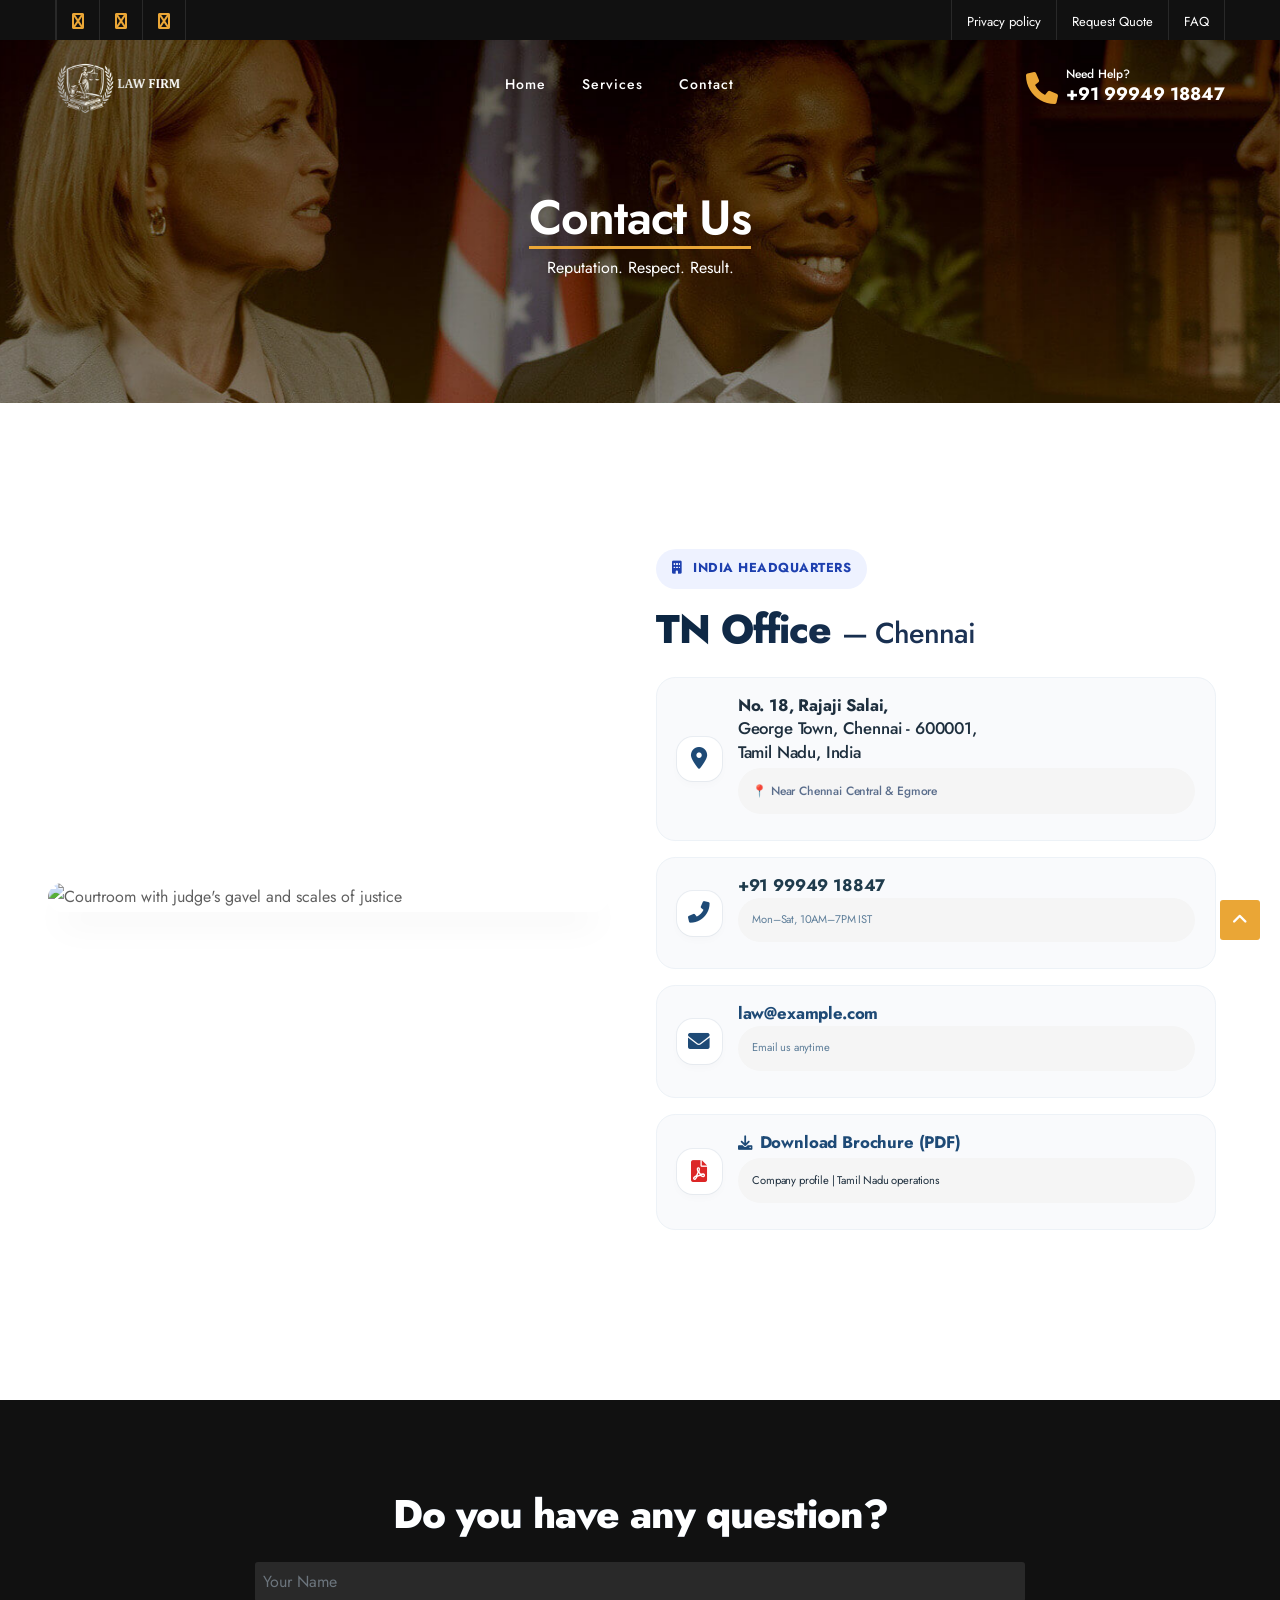
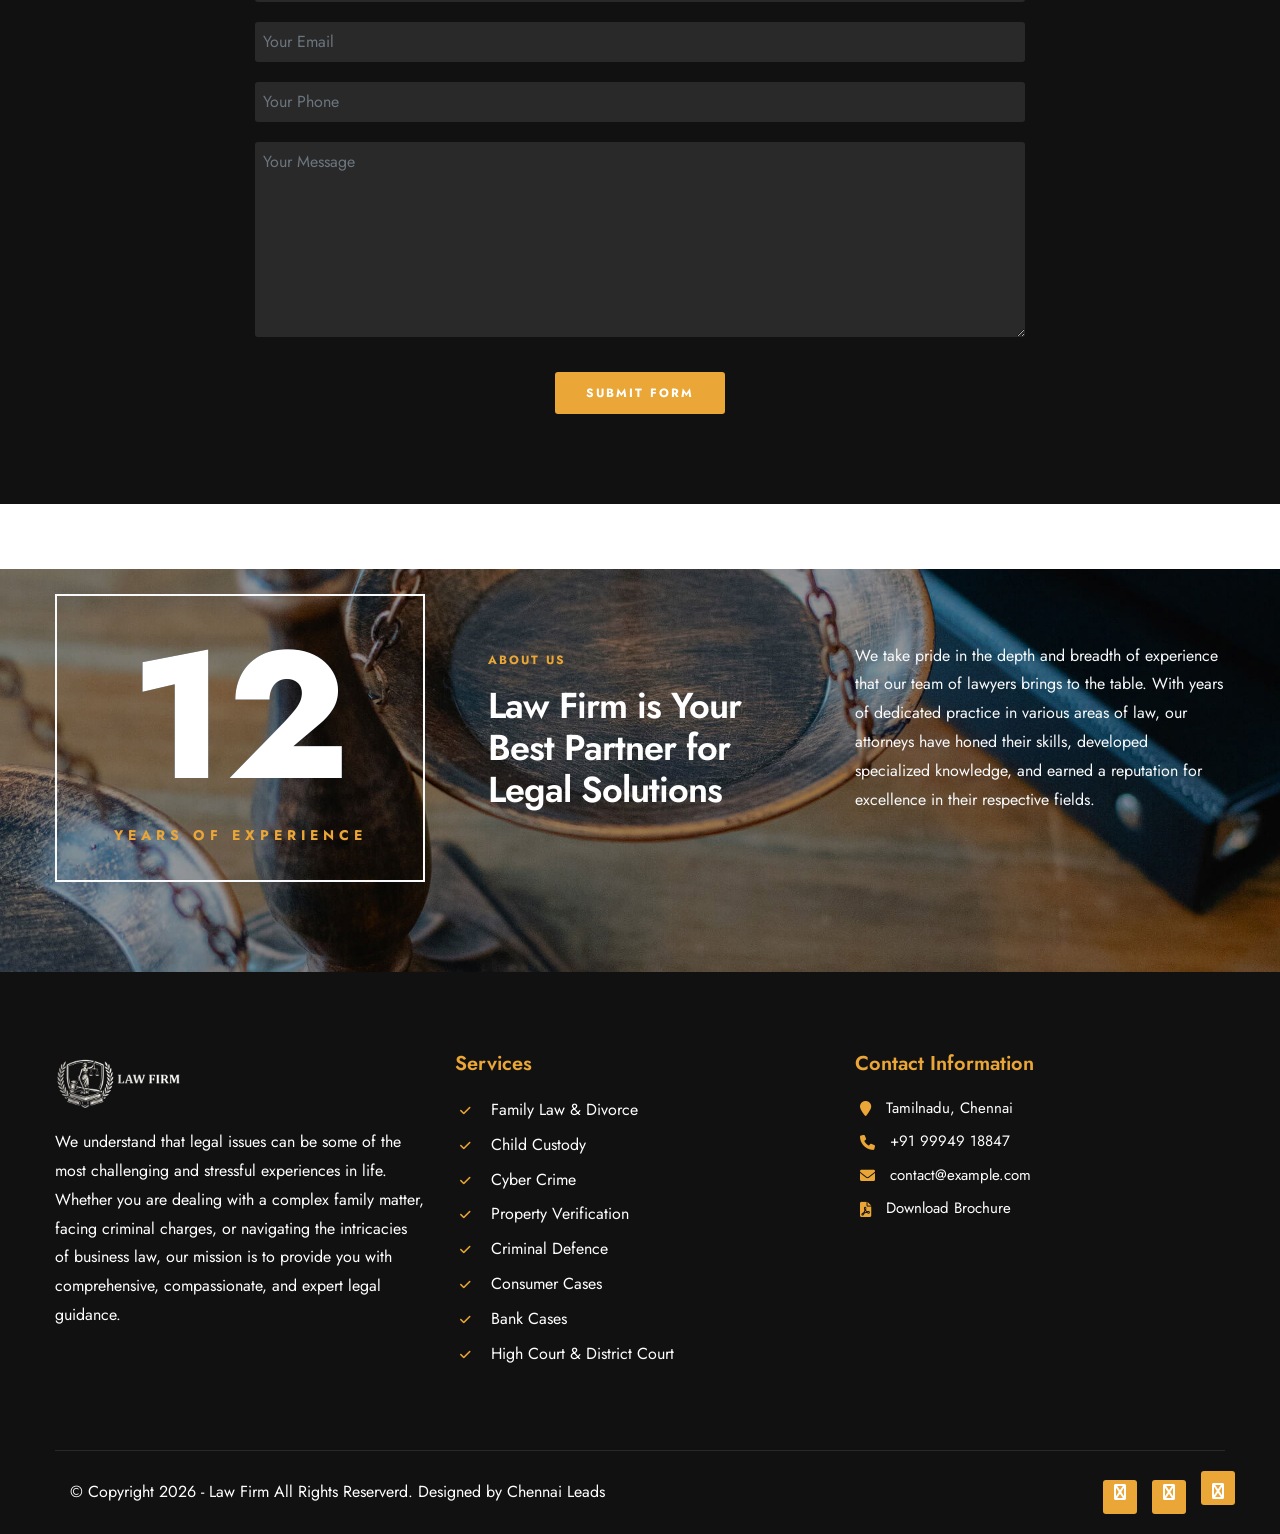
==== commit 024ceeef: "Update contact.html" ====
--- a/contact.html
+++ b/contact.html
@@ -520,11 +520,14 @@
                     <div class="col-md-4">
                         <h4 class="id-color mb20">Services</h4>
                         <ul class="ul-style-2">
-                            <li>Corporate and M&A</li>
-                            <li>Construction and Real Estate</li>
-                            <li>Commercial Duspute Resolution</li>
-                            <li>Employment</li>
-                            <li>Banking and Finance</li>
+                            <li>Family Law & Divorce</li>
+    <li>Child Custody</li>
+    <li>Cyber Crime</li>
+    <li>Property Verification</li>
+    <li>Criminal Defence</li>
+    <li>Consumer Cases</li>
+    <li>Bank Cases</li>
+    <li>High Court & District Court</li>
                         </ul>
                     </div>
                     <div class="col-lg-4">
@@ -606,4 +609,4 @@
 
 
 <!-- Mirrored from www.madebydesignesia.com/themes/Law Firm/contact.html by HTTrack Website Copier/3.x [XR&CO'2014], Tue, 31 Mar 2026 12:18:29 GMT -->
-</html>+</html>
